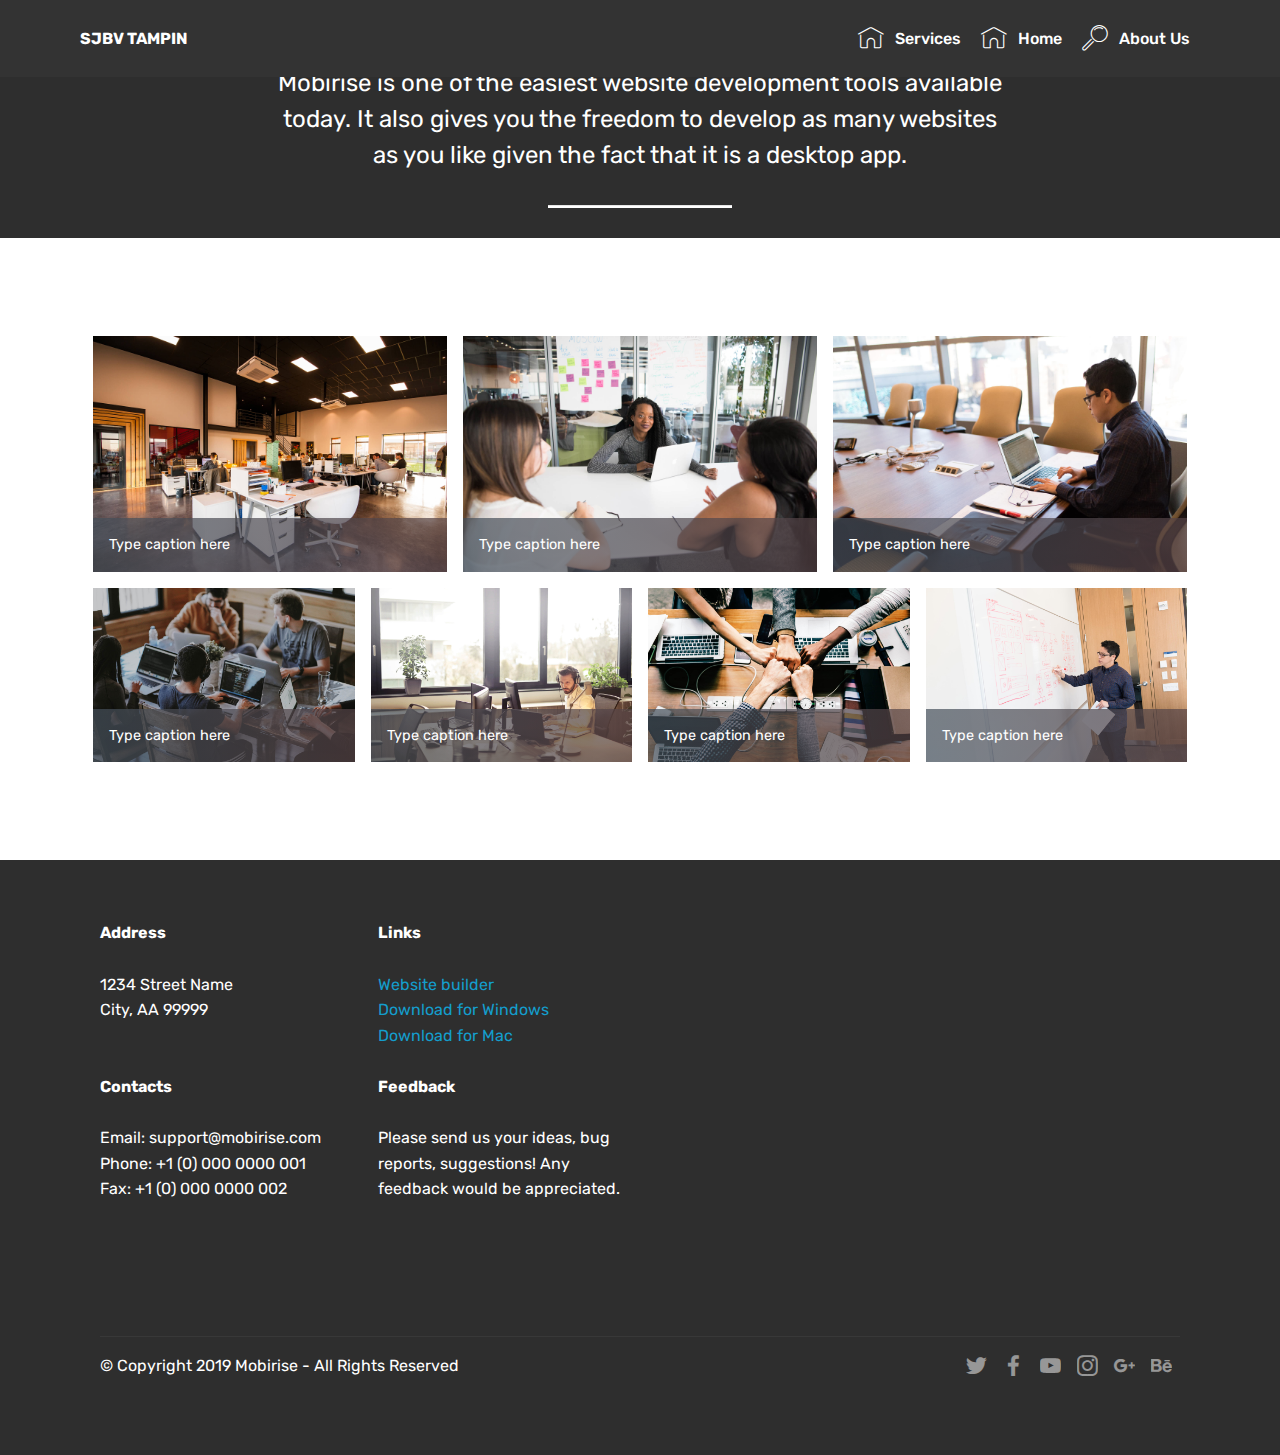
==== page1.html @ 9d362608 "create github pages" ====
<!DOCTYPE html>
<html  >
<head>
  <!-- Site made with Mobirise Website Builder v4.10.8, https://mobirise.com -->
  <meta charset="UTF-8">
  <meta http-equiv="X-UA-Compatible" content="IE=edge">
  <meta name="generator" content="Mobirise v4.10.8, mobirise.com">
  <meta name="viewport" content="width=device-width, initial-scale=1, minimum-scale=1">
  <link rel="shortcut icon" href="assets/images/download-128x128-1.png" type="image/x-icon">
  <meta name="description" content="Web Page Creator Description">
  
  <title>Page 1</title>
  <link rel="stylesheet" href="assets/web/assets/mobirise-icons/mobirise-icons.css">
  <link rel="stylesheet" href="assets/tether/tether.min.css">
  <link rel="stylesheet" href="assets/bootstrap/css/bootstrap.min.css">
  <link rel="stylesheet" href="assets/bootstrap/css/bootstrap-grid.min.css">
  <link rel="stylesheet" href="assets/bootstrap/css/bootstrap-reboot.min.css">
  <link rel="stylesheet" href="assets/dropdown/css/style.css">
  <link rel="stylesheet" href="assets/socicon/css/styles.css">
  <link rel="stylesheet" href="assets/theme/css/style.css">
  <link rel="stylesheet" href="assets/gallery/style.css">
  <link rel="stylesheet" href="assets/mobirise/css/mbr-additional.css" type="text/css">
  
  
  
</head>
<body>
  <section class="menu cid-rsYBZojBMp" once="menu" id="menu1-4">

    

    <nav class="navbar navbar-expand beta-menu navbar-dropdown align-items-center navbar-fixed-top navbar-toggleable-sm">
        <button class="navbar-toggler navbar-toggler-right" type="button" data-toggle="collapse" data-target="#navbarSupportedContent" aria-controls="navbarSupportedContent" aria-expanded="false" aria-label="Toggle navigation">
            <div class="hamburger">
                <span></span>
                <span></span>
                <span></span>
                <span></span>
            </div>
        </button>
        <div class="menu-logo">
            <div class="navbar-brand">
                
                <span class="navbar-caption-wrap"><a class="navbar-caption text-white display-4" href="https://mobirise.co">SJBV TAMPIN</a></span>
            </div>
        </div>
        <div class="collapse navbar-collapse" id="navbarSupportedContent">
            <ul class="navbar-nav nav-dropdown nav-right" data-app-modern-menu="true"><li class="nav-item">
                    <a class="nav-link link text-white display-4" href="https://mobirise.co">
                        <span class="mbri-home mbr-iconfont mbr-iconfont-btn"></span>
                        Services
                    </a>
                </li><li class="nav-item"><a class="nav-link link text-white display-4" href="index.html">
                        <span class="mbri-home mbr-iconfont mbr-iconfont-btn"><br></span>Home</a></li><li class="nav-item">
                    <a class="nav-link link text-white display-4" href="https://mobirise.co">
                        <span class="mbri-search mbr-iconfont mbr-iconfont-btn"></span>
                        About Us
                    </a>
                </li></ul>
            
        </div>
    </nav>
</section>

<section class="engine"><a href="https://mobirise.info/u">bootstrap responsive templates</a></section><section class="mbr-section article content10 cid-rsYCvSXVvo" id="content10-5">
    
     

    <div class="container">
        <div class="inner-container" style="width: 66%;">
            <hr class="line" style="width: 25%;">
            <div class="section-text align-center mbr-white mbr-fonts-style display-5">
                    Mobirise is one of the easiest website development tools available today. It also gives you the freedom to develop as many websites as you like given the fact that it is a desktop app.
                </div>
            <hr class="line" style="width: 25%;">
        </div>
    </div>
</section>

<section class="mbr-gallery mbr-slider-carousel cid-rsYCDFJTmZ" id="gallery4-6">

    

    <div class="container">
        <div><!-- Gallery --><div class="gallery-row"><div class="mbr-gallery-layout-default"><div><div class="row-first row justify-content-center m-0"><div class="mbr-gallery-item col-lg-4 col-md-4 col-sm-12 p-2" data-video-url="false"><div href="#lb-gallery4-6" data-slide-to="0" data-toggle="modal"><img src="assets/images/background1.jpg" alt="" title=""><span class="icon-focus"></span><span class="mbr-gallery-title mbr-fonts-style display-7">Type caption here</span></div></div><div class="mbr-gallery-item col-lg-4 col-md-4 col-sm-12 p-2" data-video-url="false"><div href="#lb-gallery4-6" data-slide-to="1" data-toggle="modal"><img src="assets/images/background2.jpg" alt="" title=""><span class="icon-focus"></span><span class="mbr-gallery-title mbr-fonts-style display-7">Type caption here</span></div></div><div class="mbr-gallery-item col-lg-4 col-md-4 col-sm-12 p-2" data-video-url="false"><div href="#lb-gallery4-6" data-slide-to="2" data-toggle="modal"><img src="assets/images/background3.jpg" alt="" title=""><span class="icon-focus"></span><span class="mbr-gallery-title mbr-fonts-style display-7">Type caption here</span></div></div></div><div class="row-second row justify-content-center m-0"><div class="mbr-gallery-item col-lg-3 col-md-6 col-sm-12 p-2" data-video-url="false"><div href="#lb-gallery4-6" data-slide-to="3" data-toggle="modal"><img src="assets/images/background4.jpg" alt="" title=""><span class="icon-focus"></span><span class="mbr-gallery-title mbr-fonts-style display-7">Type caption here</span></div></div><div class="mbr-gallery-item col-lg-3 col-md-6 col-sm-12 p-2" data-video-url="false"><div href="#lb-gallery4-6" data-slide-to="4" data-toggle="modal"><img src="assets/images/background5.jpg" alt="" title=""><span class="icon-focus"></span><span class="mbr-gallery-title mbr-fonts-style display-7">Type caption here</span></div></div><div class="mbr-gallery-item col-lg-3 col-md-6 col-sm-12 p-2" data-video-url="false"><div href="#lb-gallery4-6" data-slide-to="5" data-toggle="modal"><img src="assets/images/background6.jpg" alt="" title=""><span class="icon-focus"></span><span class="mbr-gallery-title mbr-fonts-style display-7">Type caption here</span></div></div><div class="mbr-gallery-item col-lg-3 col-md-6 col-sm-12 p-2" data-video-url="false"><div href="#lb-gallery4-6" data-slide-to="6" data-toggle="modal"><img src="assets/images/background7.jpg" alt="" title=""><span class="icon-focus"></span><span class="mbr-gallery-title mbr-fonts-style display-7">Type caption here</span></div></div></div></div><div class="clearfix"></div></div></div><!-- Lightbox --><div data-app-prevent-settings="" class="mbr-slider modal fade carousel slide" tabindex="-1" data-keyboard="true" data-interval="false" id="lb-gallery4-6"><div class="modal-dialog"><div class="modal-content"><div class="modal-body"><div class="carousel-inner"><div class="carousel-item active"><img src="assets/images/background1.jpg" alt="" title=""></div><div class="carousel-item"><img src="assets/images/background2.jpg" alt="" title=""></div><div class="carousel-item"><img src="assets/images/background3.jpg" alt="" title=""></div><div class="carousel-item"><img src="assets/images/background4.jpg" alt="" title=""></div><div class="carousel-item"><img src="assets/images/background5.jpg" alt="" title=""></div><div class="carousel-item"><img src="assets/images/background6.jpg" alt="" title=""></div><div class="carousel-item"><img src="assets/images/background7.jpg" alt="" title=""></div><div class="carousel-item"><img src="assets/images/background8.jpg" alt="" title=""></div></div><a class="carousel-control carousel-control-prev" role="button" data-slide="prev" href="#lb-gallery4-6"><span class="mbri-left mbr-iconfont" aria-hidden="true"></span><span class="sr-only">Previous</span></a><a class="carousel-control carousel-control-next" role="button" data-slide="next" href="#lb-gallery4-6"><span class="mbri-right mbr-iconfont" aria-hidden="true"></span><span class="sr-only">Next</span></a><a class="close" href="#" role="button" data-dismiss="modal"><span class="sr-only">Close</span></a></div></div></div></div></div>
    </div>

</section>

<section class="cid-rsYCJLYX3D" id="footer2-7">

    

    

    <div class="container">
        <div class="media-container-row content mbr-white">
            <div class="col-12 col-md-3 mbr-fonts-style display-7">
                <p class="mbr-text">
                    <strong>Address</strong>
                    <br>
                    <br>1234 Street Name
                    <br>City, AA 99999
                    <br>
                    <br>
                    <br><strong>Contacts</strong>
                    <br>
                    <br>Email: support@mobirise.com
                    <br>Phone: +1 (0) 000 0000 001
                    <br>Fax: +1 (0) 000 0000 002
                </p>
            </div>
            <div class="col-12 col-md-3 mbr-fonts-style display-7">
                <p class="mbr-text">
                    <strong>Links</strong>
                    <br>
                    <br><a class="text-primary" href="https://mobirise.co/">Website builder</a>
                    <br><a class="text-primary" href="https://mobirise.co/">Download for Windows</a>
                    <br><a class="text-primary" href="https://mobirise.co/">Download for Mac</a>
                    <br>
                    <br><strong>Feedback</strong>
                    <br>
                    <br>Please send us your ideas, bug reports, suggestions! Any feedback would be appreciated.
                </p>
            </div>
            <div class="col-12 col-md-6">
                <div class="google-map"><iframe frameborder="0" style="border:0" src="https://www.google.com/maps/embed/v1/place?key=AIzaSyAEIpgj38KyLFELm2bK9Y7krBkz1K-cMq8&amp;q=place_id:ChIJv-2jFGYDzjER6VJ4orP7Ztg" allowfullscreen=""></iframe></div>
            </div>
        </div>
        <div class="footer-lower">
            <div class="media-container-row">
                <div class="col-sm-12">
                    <hr>
                </div>
            </div>
            <div class="media-container-row mbr-white">
                <div class="col-sm-6 copyright">
                    <p class="mbr-text mbr-fonts-style display-7">
                        © Copyright 2019 Mobirise - All Rights Reserved
                    </p>
                </div>
                <div class="col-md-6">
                    <div class="social-list align-right">
                        <div class="soc-item">
                            <a href="https://twitter.com/mobirise" target="_blank">
                                <span class="socicon-twitter socicon mbr-iconfont mbr-iconfont-social"></span>
                            </a>
                        </div>
                        <div class="soc-item">
                            <a href="https://www.facebook.com/pages/Mobirise/1616226671953247" target="_blank">
                                <span class="socicon-facebook socicon mbr-iconfont mbr-iconfont-social"></span>
                            </a>
                        </div>
                        <div class="soc-item">
                            <a href="https://www.youtube.com/c/mobirise" target="_blank">
                                <span class="socicon-youtube socicon mbr-iconfont mbr-iconfont-social"></span>
                            </a>
                        </div>
                        <div class="soc-item">
                            <a href="https://instagram.com/mobirise" target="_blank">
                                <span class="socicon-instagram socicon mbr-iconfont mbr-iconfont-social"></span>
                            </a>
                        </div>
                        <div class="soc-item">
                            <a href="https://plus.google.com/u/0/+Mobirise" target="_blank">
                                <span class="socicon-googleplus socicon mbr-iconfont mbr-iconfont-social"></span>
                            </a>
                        </div>
                        <div class="soc-item">
                            <a href="https://www.behance.net/Mobirise" target="_blank">
                                <span class="socicon-behance socicon mbr-iconfont mbr-iconfont-social"></span>
                            </a>
                        </div>
                    </div>
                </div>
            </div>
        </div>
    </div>
</section>


  <script src="assets/web/assets/jquery/jquery.min.js"></script>
  <script src="assets/popper/popper.min.js"></script>
  <script src="assets/tether/tether.min.js"></script>
  <script src="assets/bootstrap/js/bootstrap.min.js"></script>
  <script src="assets/smoothscroll/smooth-scroll.js"></script>
  <script src="assets/dropdown/js/nav-dropdown.js"></script>
  <script src="assets/dropdown/js/navbar-dropdown.js"></script>
  <script src="assets/masonry/masonry.pkgd.min.js"></script>
  <script src="assets/imagesloaded/imagesloaded.pkgd.min.js"></script>
  <script src="assets/bootstrapcarouselswipe/bootstrap-carousel-swipe.js"></script>
  <script src="assets/vimeoplayer/jquery.mb.vimeo_player.js"></script>
  <script src="assets/touchswipe/jquery.touch-swipe.min.js"></script>
  <script src="assets/theme/js/script.js"></script>
  <script src="assets/gallery/player.min.js"></script>
  <script src="assets/gallery/script.js"></script>
  <script src="assets/slidervideo/script.js"></script>
  
  
</body>
</html>
---- assets/web/assets/mobirise-icons/mobirise-icons.css ----
@font-face {
  font-family: 'MobiriseIcons';
  src:  url('mobirise-icons.eot?spat4u');
  src:  url('mobirise-icons.eot?spat4u#iefix') format('embedded-opentype'),
    url('mobirise-icons.ttf?spat4u') format('truetype'),
    url('mobirise-icons.woff?spat4u') format('woff'),
    url('mobirise-icons.svg?spat4u#MobiriseIcons') format('svg');
  font-weight: normal;
  font-style: normal;
}

[class^="mbri-"], [class*=" mbri-"] {
  /* use !important to prevent issues with browser extensions that change fonts */
  font-family: MobiriseIcons !important;
  speak: none;
  font-style: normal;
  font-weight: normal;
  font-variant: normal;
  text-transform: none;
  line-height: 1;

  /* Better Font Rendering =========== */
  -webkit-font-smoothing: antialiased;
  -moz-osx-font-smoothing: grayscale;
}

.mbri-add-submenu:before {
  content: "\e900";
}
.mbri-alert:before {
  content: "\e901";
}
.mbri-align-center:before {
  content: "\e902";
}
.mbri-align-justify:before {
  content: "\e903";
}
.mbri-align-left:before {
  content: "\e904";
}
.mbri-align-right:before {
  content: "\e905";
}
.mbri-android:before {
  content: "\e906";
}
.mbri-apple:before {
  content: "\e907";
}
.mbri-arrow-down:before {
  content: "\e908";
}
.mbri-arrow-next:before {
  content: "\e909";
}
.mbri-arrow-prev:before {
  content: "\e90a";
}
.mbri-arrow-up:before {
  content: "\e90b";
}
.mbri-bold:before {
  content: "\e90c";
}
.mbri-bookmark:before {
  content: "\e90d";
}
.mbri-bootstrap:before {
  content: "\e90e";
}
.mbri-briefcase:before {
  content: "\e90f";
}
.mbri-browse:before {
  content: "\e910";
}
.mbri-bulleted-list:before {
  content: "\e911";
}
.mbri-calendar:before {
  content: "\e912";
}
.mbri-camera:before {
  content: "\e913";
}
.mbri-cart-add:before {
  content: "\e914";
}
.mbri-cart-full:before {
  content: "\e915";
}
.mbri-cash:before {
  content: "\e916";
}
.mbri-change-style:before {
  content: "\e917";
}
.mbri-chat:before {
  content: "\e918";
}
.mbri-clock:before {
  content: "\e919";
}
.mbri-close:before {
  content: "\e91a";
}
.mbri-cloud:before {
  content: "\e91b";
}
.mbri-code:before {
  content: "\e91c";
}
.mbri-contact-form:before {
  content: "\e91d";
}
.mbri-credit-card:before {
  content: "\e91e";
}
.mbri-cursor-click:before {
  content: "\e91f";
}
.mbri-cust-feedback:before {
  content: "\e920";
}
.mbri-database:before {
  content: "\e921";
}
.mbri-delivery:before {
  content: "\e922";
}
.mbri-desktop:before {
  content: "\e923";
}
.mbri-devices:before {
  content: "\e924";
}
.mbri-down:before {
  content: "\e925";
}
.mbri-download:before {
  content: "\e989";
}
.mbri-drag-n-drop:before {
  content: "\e927";
}
.mbri-drag-n-drop2:before {
  content: "\e928";
}
.mbri-edit:before {
  content: "\e929";
}
.mbri-edit2:before {
  content: "\e92a";
}
.mbri-error:before {
  content: "\e92b";
}
.mbri-extension:before {
  content: "\e92c";
}
.mbri-features:before {
  content: "\e92d";
}
.mbri-file:before {
  content: "\e92e";
}
.mbri-flag:before {
  content: "\e92f";
}
.mbri-folder:before {
  content: "\e930";
}
.mbri-gift:before {
  content: "\e931";
}
.mbri-github:before {
  content: "\e932";
}
.mbri-globe:before {
  content: "\e933";
}
.mbri-globe-2:before {
  content: "\e934";
}
.mbri-growing-chart:before {
  content: "\e935";
}
.mbri-hearth:before {
  content: "\e936";
}
.mbri-help:before {
  content: "\e937";
}
.mbri-home:before {
  content: "\e938";
}
.mbri-hot-cup:before {
  content: "\e939";
}
.mbri-idea:before {
  content: "\e93a";
}
.mbri-image-gallery:before {
  content: "\e93b";
}
.mbri-image-slider:before {
  content: "\e93c";
}
.mbri-info:before {
  content: "\e93d";
}
.mbri-italic:before {
  content: "\e93e";
}
.mbri-key:before {
  content: "\e93f";
}
.mbri-laptop:before {
  content: "\e940";
}
.mbri-layers:before {
  content: "\e941";
}
.mbri-left-right:before {
  content: "\e942";
}
.mbri-left:before {
  content: "\e943";
}
.mbri-letter:before {
  content: "\e944";
}
.mbri-like:before {
  content: "\e945";
}
.mbri-link:before {
  content: "\e946";
}
.mbri-lock:before {
  content: "\e947";
}
.mbri-login:before {
  content: "\e948";
}
.mbri-logout:before {
  content: "\e949";
}
.mbri-magic-stick:before {
  content: "\e94a";
}
.mbri-map-pin:before {
  content: "\e94b";
}
.mbri-menu:before {
  content: "\e94c";
}
.mbri-mobile:before {
  content: "\e94d";
}
.mbri-mobile2:before {
  content: "\e94e";
}
.mbri-mobirise:before {
  content: "\e94f";
}
.mbri-more-horizontal:before {
  content: "\e950";
}
.mbri-more-vertical:before {
  content: "\e951";
}
.mbri-music:before {
  content: "\e952";
}
.mbri-new-file:before {
  content: "\e953";
}
.mbri-numbered-list:before {
  content: "\e954";
}
.mbri-opened-folder:before {
  content: "\e955";
}
.mbri-pages:before {
  content: "\e956";
}
.mbri-paper-plane:before {
  content: "\e957";
}
.mbri-paperclip:before {
  content: "\e958";
}
.mbri-photo:before {
  content: "\e959";
}
.mbri-photos:before {
  content: "\e95a";
}
.mbri-pin:before {
  content: "\e95b";
}
.mbri-play:before {
  content: "\e95c";
}
.mbri-plus:before {
  content: "\e95d";
}
.mbri-preview:before {
  content: "\e95e";
}
.mbri-print:before {
  content: "\e95f";
}
.mbri-protect:before {
  content: "\e960";
}
.mbri-question:before {
  content: "\e961";
}
.mbri-quote-left:before {
  content: "\e962";
}
.mbri-quote-right:before {
  content: "\e963";
}
.mbri-refresh:before {
  content: "\e964";
}
.mbri-responsive:before {
  content: "\e965";
}
.mbri-right:before {
  content: "\e966";
}
.mbri-rocket:before {
  content: "\e967";
}
.mbri-sad-face:before {
  content: "\e968";
}
.mbri-sale:before {
  content: "\e969";
}
.mbri-save:before {
  content: "\e96a";
}
.mbri-search:before {
  content: "\e96b";
}
.mbri-setting:before {
  content: "\e96c";
}
.mbri-setting2:before {
  content: "\e96d";
}
.mbri-setting3:before {
  content: "\e96e";
}
.mbri-share:before {
  content: "\e96f";
}
.mbri-shopping-bag:before {
  content: "\e970";
}
.mbri-shopping-basket:before {
  content: "\e971";
}
.mbri-shopping-cart:before {
  content: "\e972";
}
.mbri-sites:before {
  content: "\e973";
}
.mbri-smile-face:before {
  content: "\e974";
}
.mbri-speed:before {
  content: "\e975";
}
.mbri-star:before {
  content: "\e976";
}
.mbri-success:before {
  content: "\e977";
}
.mbri-sun:before {
  content: "\e978";
}
.mbri-sun2:before {
  content: "\e979";
}
.mbri-tablet:before {
  content: "\e97a";
}
.mbri-tablet-vertical:before {
  content: "\e97b";
}
.mbri-target:before {
  content: "\e97c";
}
.mbri-timer:before {
  content: "\e97d";
}
.mbri-to-ftp:before {
  content: "\e97e";
}
.mbri-to-local-drive:before {
  content: "\e97f";
}
.mbri-touch-swipe:before {
  content: "\e980";
}
.mbri-touch:before {
  content: "\e981";
}
.mbri-trash:before {
  content: "\e982";
}
.mbri-underline:before {
  content: "\e983";
}
.mbri-unlink:before {
  content: "\e984";
}
.mbri-unlock:before {
  content: "\e985";
}
.mbri-up-down:before {
  content: "\e986";
}
.mbri-up:before {
  content: "\e987";
}
.mbri-update:before {
  content: "\e988";
}
.mbri-upload:before {
 content: "\e926"; 
}
.mbri-user:before {
  content: "\e98a";
}
.mbri-user2:before {
  content: "\e98b";
}
.mbri-users:before {
  content: "\e98c";
}
.mbri-video:before {
  content: "\e98d";
}
.mbri-video-play:before {
  content: "\e98e";
}
.mbri-watch:before {
  content: "\e98f";
}
.mbri-website-theme:before {
  content: "\e990";
}
.mbri-wifi:before {
  content: "\e991";
}
.mbri-windows:before {
  content: "\e992";
}
.mbri-zoom-out:before {
  content: "\e993";
}
.mbri-redo:before {
  content: "\e994";
}
.mbri-undo:before {
  content: "\e995";
}
---- assets/dropdown/css/style.css ----
.navbar-dropdown {
  left: 0;
  padding: 0;
  position: absolute;
  right: 0;
  top: 0;
  transition: all 0.45s ease;
  z-index: 1030;
  background: #282828; }
  .navbar-dropdown .navbar-logo {
    margin-right: 0.8rem;
    transition: margin 0.3s ease-in-out;
    vertical-align: middle; }
    .navbar-dropdown .navbar-logo img {
      height: 3.125rem;
      transition: all 0.3s ease-in-out; }
    .navbar-dropdown .navbar-logo.mbr-iconfont {
      font-size: 3.125rem;
      line-height: 3.125rem; }
  .navbar-dropdown .navbar-caption {
    font-weight: 700;
    white-space: normal;
    vertical-align: -4px;
    line-height: 3.125rem !important; }
    .navbar-dropdown .navbar-caption, .navbar-dropdown .navbar-caption:hover {
      color: inherit;
      text-decoration: none; }
  .navbar-dropdown .mbr-iconfont + .navbar-caption {
    vertical-align: -1px; }
  .navbar-dropdown.navbar-fixed-top {
    position: fixed; }
  .navbar-dropdown .navbar-brand span {
    vertical-align: -4px; }
  .navbar-dropdown.bg-color.transparent {
    background: none; }
  .navbar-dropdown.navbar-short .navbar-brand {
    padding: 0.625rem 0; }
    .navbar-dropdown.navbar-short .navbar-brand span {
      vertical-align: -1px; }
  .navbar-dropdown.navbar-short .navbar-caption {
    line-height: 2.375rem !important;
    vertical-align: -2px; }
  .navbar-dropdown.navbar-short .navbar-logo {
    margin-right: 0.5rem; }
    .navbar-dropdown.navbar-short .navbar-logo img {
      height: 2.375rem; }
    .navbar-dropdown.navbar-short .navbar-logo.mbr-iconfont {
      font-size: 2.375rem;
      line-height: 2.375rem; }
  .navbar-dropdown.navbar-short .mbr-table-cell {
    height: 3.625rem; }
  .navbar-dropdown .navbar-close {
    left: 0.6875rem;
    position: fixed;
    top: 0.75rem;
    z-index: 1000; }
  .navbar-dropdown .hamburger-icon {
    content: "";
    display: inline-block;
    vertical-align: middle;
    width: 16px;
    -webkit-box-shadow: 0 -6px 0 1px #282828,0 0 0 1px #282828,0 6px 0 1px #282828;
    -moz-box-shadow: 0 -6px 0 1px #282828,0 0 0 1px #282828,0 6px 0 1px #282828;
    box-shadow: 0 -6px 0 1px #282828,0 0 0 1px #282828,0 6px 0 1px #282828; }

.dropdown-menu .dropdown-toggle[data-toggle="dropdown-submenu"]::after {
  border-bottom: 0.35em solid transparent;
  border-left: 0.35em solid;
  border-right: 0;
  border-top: 0.35em solid transparent;
  margin-left: 0.3rem; }

.dropdown-menu .dropdown-item:focus {
  outline: 0; }

.nav-dropdown {
  font-size: 0.75rem;
  font-weight: 500;
  height: auto !important; }
  .nav-dropdown .nav-btn {
    padding-left: 1rem; }
  .nav-dropdown .link {
    margin: .667em 1.667em;
    font-weight: 500;
    padding: 0;
    transition: color .2s ease-in-out; }
    .nav-dropdown .link.dropdown-toggle {
      margin-right: 2.583em; }
      .nav-dropdown .link.dropdown-toggle::after {
        margin-left: .25rem;
        border-top: 0.35em solid;
        border-right: 0.35em solid transparent;
        border-left: 0.35em solid transparent;
        border-bottom: 0; }
      .nav-dropdown .link.dropdown-toggle[aria-expanded="true"] {
        margin: 0;
        padding: 0.667em 3.263em  0.667em 1.667em; }
  .nav-dropdown .link::after,
  .nav-dropdown .dropdown-item::after {
    color: inherit; }
  .nav-dropdown .btn {
    font-size: 0.75rem;
    font-weight: 700;
    letter-spacing: 0;
    margin-bottom: 0;
    padding-left: 1.25rem;
    padding-right: 1.25rem; }
  .nav-dropdown .dropdown-menu {
    border-radius: 0;
    border: 0;
    left: 0;
    margin: 0;
    padding-bottom: 1.25rem;
    padding-top: 1.25rem;
    position: relative; }
  .nav-dropdown .dropdown-submenu {
    margin-left: 0.125rem;
    top: 0; }
  .nav-dropdown .dropdown-item {
    font-weight: 500;
    line-height: 2;
    padding: 0.3846em 4.615em 0.3846em 1.5385em;
    position: relative;
    transition: color .2s ease-in-out, background-color .2s ease-in-out; }
    .nav-dropdown .dropdown-item::after {
      margin-top: -0.3077em;
      position: absolute;
      right: 1.1538em;
      top: 50%; }
    .nav-dropdown .dropdown-item:focus, .nav-dropdown .dropdown-item:hover {
      background: none; }

@media (max-width: 767px) {
  .nav-dropdown.navbar-toggleable-sm {
    bottom: 0;
    display: none;
    left: 0;
    overflow-x: hidden;
    position: fixed;
    top: 0;
    transform: translateX(-100%);
    -ms-transform: translateX(-100%);
    -webkit-transform: translateX(-100%);
    width: 18.75rem;
    z-index: 999; } }
.nav-dropdown.navbar-toggleable-xl {
  bottom: 0;
  display: none;
  left: 0;
  overflow-x: hidden;
  position: fixed;
  top: 0;
  transform: translateX(-100%);
  -ms-transform: translateX(-100%);
  -webkit-transform: translateX(-100%);
  width: 18.75rem;
  z-index: 999; }

.nav-dropdown-sm {
  display: block !important;
  overflow-x: hidden;
  overflow: auto;
  padding-top: 3.875rem; }
  .nav-dropdown-sm::after {
    content: "";
    display: block;
    height: 3rem;
    width: 100%; }
  .nav-dropdown-sm.collapse.in ~ .navbar-close {
    display: block !important; }
  .nav-dropdown-sm.collapsing, .nav-dropdown-sm.collapse.in {
    transform: translateX(0);
    -ms-transform: translateX(0);
    -webkit-transform: translateX(0);
    transition: all 0.25s ease-out;
    -webkit-transition: all 0.25s ease-out;
    background: #282828; }
  .nav-dropdown-sm.collapsing[aria-expanded="false"] {
    transform: translateX(-100%);
    -ms-transform: translateX(-100%);
    -webkit-transform: translateX(-100%); }
  .nav-dropdown-sm .nav-item {
    display: block;
    margin-left: 0 !important;
    padding-left: 0; }
  .nav-dropdown-sm .link,
  .nav-dropdown-sm .dropdown-item {
    border-top: 1px dotted rgba(255, 255, 255, 0.1);
    font-size: 0.8125rem;
    line-height: 1.6;
    margin: 0 !important;
    padding: 0.875rem 2.4rem 0.875rem 1.5625rem !important;
    position: relative;
    white-space: normal; }
    .nav-dropdown-sm .link:focus, .nav-dropdown-sm .link:hover,
    .nav-dropdown-sm .dropdown-item:focus,
    .nav-dropdown-sm .dropdown-item:hover {
      background: rgba(0, 0, 0, 0.2) !important;
      color: #c0a375; }
  .nav-dropdown-sm .nav-btn {
    position: relative;
    padding: 1.5625rem 1.5625rem 0 1.5625rem; }
    .nav-dropdown-sm .nav-btn::before {
      border-top: 1px dotted rgba(255, 255, 255, 0.1);
      content: "";
      left: 0;
      position: absolute;
      top: 0;
      width: 100%; }
    .nav-dropdown-sm .nav-btn + .nav-btn {
      padding-top: 0.625rem; }
      .nav-dropdown-sm .nav-btn + .nav-btn::before {
        display: none; }
  .nav-dropdown-sm .btn {
    padding: 0.625rem 0; }
  .nav-dropdown-sm .dropdown-toggle[data-toggle="dropdown-submenu"]::after {
    margin-left: .25rem;
    border-top: 0.35em solid;
    border-right: 0.35em solid transparent;
    border-left: 0.35em solid transparent;
    border-bottom: 0; }
  .nav-dropdown-sm .dropdown-toggle[data-toggle="dropdown-submenu"][aria-expanded="true"]::after {
    border-top: 0;
    border-right: 0.35em solid transparent;
    border-left: 0.35em solid transparent;
    border-bottom: 0.35em solid; }
  .nav-dropdown-sm .dropdown-menu {
    margin: 0;
    padding: 0;
    position: relative;
    top: 0;
    left: 0;
    width: 100%;
    border: 0;
    float: none;
    border-radius: 0;
    background: none; }
  .nav-dropdown-sm .dropdown-submenu {
    left: 100%;
    margin-left: 0.125rem;
    margin-top: -1.25rem;
    top: 0; }

.navbar-toggleable-sm .nav-dropdown .dropdown-menu {
  position: absolute; }

.navbar-toggleable-sm .nav-dropdown .dropdown-submenu {
  left: 100%;
  margin-left: 0.125rem;
  margin-top: -1.25rem;
  top: 0; }

.navbar-toggleable-sm.opened .nav-dropdown .dropdown-menu {
  position: relative; }

.navbar-toggleable-sm.opened .nav-dropdown .dropdown-submenu {
  left: 0;
  margin-left: 00rem;
  margin-top: 0rem;
  top: 0; }

.is-builder .nav-dropdown.collapsing {
  transition: none !important; }

/*# sourceMappingURL=style.css.map */
---- assets/socicon/css/styles.css ----
@charset "UTF-8";

@font-face {
  font-family: "socicon";
  src:url("../fonts/socicon.eot");
  src:url("../fonts/socicon.eot?#iefix") format("embedded-opentype"),
    url("../fonts/socicon.woff") format("woff"),
    url("../fonts/socicon.ttf") format("truetype"),
    url("../fonts/socicon.svg#socicon") format("svg");
  font-weight: normal;
  font-style: normal;

}

[data-icon]:before {
  font-family: "socicon" !important;
  content: attr(data-icon);
  font-style: normal !important;
  font-weight: normal !important;
  font-variant: normal !important;
  text-transform: none !important;
  speak: none;
  line-height: 1;
  -webkit-font-smoothing: antialiased;
  -moz-osx-font-smoothing: grayscale;
}

[class^="socicon-"]:before,
[class*=" socicon-"]:before {
  font-family: "socicon" !important;
  font-style: normal !important;
  font-weight: normal !important;
  font-variant: normal !important;
  text-transform: none !important;
  speak: none;
  line-height: 1;
  -webkit-font-smoothing: antialiased;
  -moz-osx-font-smoothing: grayscale;
}

.socicon-modelmayhem:before {
  content: "\e000";
}
.socicon-mixcloud:before {
  content: "\e001";
}
.socicon-drupal:before {
  content: "\e002";
}
.socicon-swarm:before {
  content: "\e003";
}
.socicon-istock:before {
  content: "\e004";
}
.socicon-yammer:before {
  content: "\e005";
}
.socicon-ello:before {
  content: "\e006";
}
.socicon-stackoverflow:before {
  content: "\e007";
}
.socicon-persona:before {
  content: "\e008";
}
.socicon-triplej:before {
  content: "\e009";
}
.socicon-houzz:before {
  content: "\e00a";
}
.socicon-rss:before {
  content: "\e00b";
}
.socicon-paypal:before {
  content: "\e00c";
}
.socicon-odnoklassniki:before {
  content: "\e00d";
}
.socicon-airbnb:before {
  content: "\e00e";
}
.socicon-periscope:before {
  content: "\e00f";
}
.socicon-outlook:before {
  content: "\e010";
}
.socicon-coderwall:before {
  content: "\e011";
}
.socicon-tripadvisor:before {
  content: "\e012";
}
.socicon-appnet:before {
  content: "\e013";
}
.socicon-goodreads:before {
  content: "\e014";
}
.socicon-tripit:before {
  content: "\e015";
}
.socicon-lanyrd:before {
  content: "\e016";
}
.socicon-slideshare:before {
  content: "\e017";
}
.socicon-buffer:before {
  content: "\e018";
}
.socicon-disqus:before {
  content: "\e019";
}
.socicon-vkontakte:before {
  content: "\e01a";
}
.socicon-whatsapp:before {
  content: "\e01b";
}
.socicon-patreon:before {
  content: "\e01c";
}
.socicon-storehouse:before {
  content: "\e01d";
}
.socicon-pocket:before {
  content: "\e01e";
}
.socicon-mail:before {
  content: "\e01f";
}
.socicon-blogger:before {
  content: "\e020";
}
.socicon-technorati:before {
  content: "\e021";
}
.socicon-reddit:before {
  content: "\e022";
}
.socicon-dribbble:before {
  content: "\e023";
}
.socicon-stumbleupon:before {
  content: "\e024";
}
.socicon-digg:before {
  content: "\e025";
}
.socicon-envato:before {
  content: "\e026";
}
.socicon-behance:before {
  content: "\e027";
}
.socicon-delicious:before {
  content: "\e028";
}
.socicon-deviantart:before {
  content: "\e029";
}
.socicon-forrst:before {
  content: "\e02a";
}
.socicon-play:before {
  content: "\e02b";
}
.socicon-zerply:before {
  content: "\e02c";
}
.socicon-wikipedia:before {
  content: "\e02d";
}
.socicon-apple:before {
  content: "\e02e";
}
.socicon-flattr:before {
  content: "\e02f";
}
.socicon-github:before {
  content: "\e030";
}
.socicon-renren:before {
  content: "\e031";
}
.socicon-friendfeed:before {
  content: "\e032";
}
.socicon-newsvine:before {
  content: "\e033";
}
.socicon-identica:before {
  content: "\e034";
}
.socicon-bebo:before {
  content: "\e035";
}
.socicon-zynga:before {
  content: "\e036";
}
.socicon-steam:before {
  content: "\e037";
}
.socicon-xbox:before {
  content: "\e038";
}
.socicon-windows:before {
  content: "\e039";
}
.socicon-qq:before {
  content: "\e03a";
}
.socicon-douban:before {
  content: "\e03b";
}
.socicon-meetup:before {
  content: "\e03c";
}
.socicon-playstation:before {
  content: "\e03d";
}
.socicon-android:before {
  content: "\e03e";
}
.socicon-snapchat:before {
  content: "\e03f";
}
.socicon-twitter:before {
  content: "\e040";
}
.socicon-facebook:before {
  content: "\e041";
}
.socicon-googleplus:before {
  content: "\e042";
}
.socicon-pinterest:before {
  content: "\e043";
}
.socicon-foursquare:before {
  content: "\e044";
}
.socicon-yahoo:before {
  content: "\e045";
}
.socicon-skype:before {
  content: "\e046";
}
.socicon-yelp:before {
  content: "\e047";
}
.socicon-feedburner:before {
  content: "\e048";
}
.socicon-linkedin:before {
  content: "\e049";
}
.socicon-viadeo:before {
  content: "\e04a";
}
.socicon-xing:before {
  content: "\e04b";
}
.socicon-myspace:before {
  content: "\e04c";
}
.socicon-soundcloud:before {
  content: "\e04d";
}
.socicon-spotify:before {
  content: "\e04e";
}
.socicon-grooveshark:before {
  content: "\e04f";
}
.socicon-lastfm:before {
  content: "\e050";
}
.socicon-youtube:before {
  content: "\e051";
}
.socicon-vimeo:before {
  content: "\e052";
}
.socicon-dailymotion:before {
  content: "\e053";
}
.socicon-vine:before {
  content: "\e054";
}
.socicon-flickr:before {
  content: "\e055";
}
.socicon-500px:before {
  content: "\e056";
}
.socicon-wordpress:before {
  content: "\e058";
}
.socicon-tumblr:before {
  content: "\e059";
}
.socicon-twitch:before {
  content: "\e05a";
}
.socicon-8tracks:before {
  content: "\e05b";
}
.socicon-amazon:before {
  content: "\e05c";
}
.socicon-icq:before {
  content: "\e05d";
}
.socicon-smugmug:before {
  content: "\e05e";
}
.socicon-ravelry:before {
  content: "\e05f";
}
.socicon-weibo:before {
  content: "\e060";
}
.socicon-baidu:before {
  content: "\e061";
}
.socicon-angellist:before {
  content: "\e062";
}
.socicon-ebay:before {
  content: "\e063";
}
.socicon-imdb:before {
  content: "\e064";
}
.socicon-stayfriends:before {
  content: "\e065";
}
.socicon-residentadvisor:before {
  content: "\e066";
}
.socicon-google:before {
  content: "\e067";
}
.socicon-yandex:before {
  content: "\e068";
}
.socicon-sharethis:before {
  content: "\e069";
}
.socicon-bandcamp:before {
  content: "\e06a";
}
.socicon-itunes:before {
  content: "\e06b";
}
.socicon-deezer:before {
  content: "\e06c";
}
.socicon-telegram:before {
  content: "\e06e";
}
.socicon-openid:before {
  content: "\e06f";
}
.socicon-amplement:before {
  content: "\e070";
}
.socicon-viber:before {
  content: "\e071";
}
.socicon-zomato:before {
  content: "\e072";
}
.socicon-draugiem:before {
  content: "\e074";
}
.socicon-endomodo:before {
  content: "\e075";
}
.socicon-filmweb:before {
  content: "\e076";
}
.socicon-stackexchange:before {
  content: "\e077";
}
.socicon-wykop:before {
  content: "\e078";
}
.socicon-teamspeak:before {
  content: "\e079";
}
.socicon-teamviewer:before {
  content: "\e07a";
}
.socicon-ventrilo:before {
  content: "\e07b";
}
.socicon-younow:before {
  content: "\e07c";
}
.socicon-raidcall:before {
  content: "\e07d";
}
.socicon-mumble:before {
  content: "\e07e";
}
.socicon-medium:before {
  content: "\e06d";
}
.socicon-bebee:before {
  content: "\e07f";
}
.socicon-hitbox:before {
  content: "\e080";
}
.socicon-reverbnation:before {
  content: "\e081";
}
.socicon-formulr:before {
  content: "\e082";
}
.socicon-instagram:before {
  content: "\e057";
}
.socicon-battlenet:before {
  content: "\e083";
}
.socicon-chrome:before {
  content: "\e084";
}
.socicon-discord:before {
  content: "\e086";
}
.socicon-issuu:before {
  content: "\e087";
}
.socicon-macos:before {
  content: "\e088";
}
.socicon-firefox:before {
  content: "\e089";
}
.socicon-opera:before {
  content: "\e08d";
}
.socicon-keybase:before {
  content: "\e090";
}
.socicon-alliance:before {
  content: "\e091";
}
.socicon-livejournal:before {
  content: "\e092";
}
.socicon-googlephotos:before {
  content: "\e093";
}
.socicon-horde:before {
  content: "\e094";
}
.socicon-etsy:before {
  content: "\e095";
}
.socicon-zapier:before {
  content: "\e096";
}
.socicon-google-scholar:before {
  content: "\e097";
}
.socicon-researchgate:before {
  content: "\e098";
}
.socicon-wechat:before {
  content: "\e099";
}
.socicon-strava:before {
  content: "\e09a";
}
.socicon-line:before {
  content: "\e09b";
}
.socicon-lyft:before {
  content: "\e09c";
}
.socicon-uber:before {
  content: "\e09d";
}
.socicon-songkick:before {
  content: "\e09e";
}
.socicon-viewbug:before {
  content: "\e09f";
}
.socicon-googlegroups:before {
  content: "\e0a0";
}
.socicon-quora:before {
  content: "\e073";
}
.socicon-diablo:before {
  content: "\e085";
}
.socicon-blizzard:before {
  content: "\e0a1";
}
.socicon-hearthstone:before {
  content: "\e08b";
}
.socicon-heroes:before {
  content: "\e08a";
}
.socicon-overwatch:before {
  content: "\e08c";
}
.socicon-warcraft:before {
  content: "\e08e";
}
.socicon-starcraft:before {
  content: "\e08f";
}
.socicon-beam:before {
  content: "\e0a2";
}
.socicon-curse:before {
  content: "\e0a3";
}
.socicon-player:before {
  content: "\e0a4";
}
.socicon-streamjar:before {
  content: "\e0a5";
}
.socicon-nintendo:before {
  content: "\e0a6";
}
.socicon-hellocoton:before {
  content: "\e0a7";
}
---- assets/theme/css/style.css ----
/*!
 * Mobirise v4 theme (https://mobirise.com/)
 * Copyright 2017 Mobirise
 */
section {
  background-color: #eeeeee;
}

section,
.container,
.container-fluid {
  position: relative;
  word-wrap: break-word;
}

a.mbr-iconfont:hover {
  text-decoration: none;
}

.article .lead p, .article .lead ul, .article .lead ol, .article .lead pre, .article .lead blockquote {
  margin-bottom: 0;
}

a {
  font-style: normal;
  font-weight: 400;
  cursor: pointer;
}

a, a:hover {
  text-decoration: none;
}

figure {
  margin-bottom: 0;
}

body {
  color: #232323;
}

h1, h2, h3, h4, h5, h6,
.h1, .h2, .h3, .h4, .h5, .h6,
.display-1, .display-2, .display-3, .display-4 {
  line-height: 1;
  word-break: break-word;
  word-wrap: break-word;
}

b, strong {
  font-weight: bold;
}

blockquote {
  padding: 10px 0 10px 20px;
  position: relative;
  border-left: 2px solid;
  border-color: #ff3366;
}

input:-webkit-autofill, input:-webkit-autofill:hover, input:-webkit-autofill:focus, input:-webkit-autofill:active {
  transition-delay: 9999s;
  transition-property: background-color, color;
}

textarea[type="hidden"] {
  display: none;
}

body {
  position: relative;
}

section {
  background-position: 50% 50%;
  background-repeat: no-repeat;
  background-size: cover;
}

section .mbr-background-video,
section .mbr-background-video-preview {
  position: absolute;
  bottom: 0;
  left: 0;
  right: 0;
  top: 0;
}

.hidden {
  visibility: hidden;
}

.mbr-z-index20 {
  z-index: 20;
}

/*! Base colors */
.mbr-white {
  color: #ffffff;
}

.mbr-black {
  color: #000000;
}

.mbr-bg-white {
  background-color: #ffffff;
}

.mbr-bg-black {
  background-color: #000000;
}

/*! Text-aligns */
.align-left {
  text-align: left;
}

.align-center {
  text-align: center;
}

.align-right {
  text-align: right;
}

@media (max-width: 767px) {
  .align-left, .align-center, .align-right, .mbr-section-btn, .mbr-section-title {
    text-align: center;
  }
}

/*! Font-weight  */
.mbr-light {
  font-weight: 300;
}

.mbr-regular {
  font-weight: 400;
}

.mbr-semibold {
  font-weight: 500;
}

.mbr-bold {
  font-weight: 700;
}

/*! Media  */
.media-size-item {
  -webkit-flex: 1 1 auto;
  -moz-flex: 1 1 auto;
  -ms-flex: 1 1 auto;
  -o-flex: 1 1 auto;
  flex: 1 1 auto;
}

.media-content {
  -webkit-flex-basis: 100%;
  flex-basis: 100%;
}

.media-container-row {
  display: -ms-flexbox;
  display: -webkit-flex;
  display: flex;
  -webkit-flex-direction: row;
  -ms-flex-direction: row;
  flex-direction: row;
  -webkit-flex-wrap: wrap;
  -ms-flex-wrap: wrap;
  flex-wrap: wrap;
  -webkit-justify-content: center;
  -ms-flex-pack: center;
  justify-content: center;
  -webkit-align-content: center;
  -ms-flex-line-pack: center;
  align-content: center;
  -webkit-align-items: start;
  -ms-flex-align: start;
  align-items: start;
}

.media-container-row .media-size-item {
  width: 400px;
}

.media-container-column {
  display: -ms-flexbox;
  display: -webkit-flex;
  display: flex;
  -webkit-flex-direction: column;
  -ms-flex-direction: column;
  flex-direction: column;
  -webkit-flex-wrap: wrap;
  -ms-flex-wrap: wrap;
  flex-wrap: wrap;
  -webkit-justify-content: center;
  -ms-flex-pack: center;
  justify-content: center;
  -webkit-align-content: center;
  -ms-flex-line-pack: center;
  align-content: center;
  -webkit-align-items: stretch;
  -ms-flex-align: stretch;
  align-items: stretch;
}

.media-container-column > * {
  width: 100%;
}

@media (min-width: 992px) {
  .media-container-row {
    -webkit-flex-wrap: nowrap;
    -ms-flex-wrap: nowrap;
    flex-wrap: nowrap;
  }
}

figure {
  overflow: hidden;
}

figure[mbr-media-size] {
  transition: width 0.1s;
}

.mbr-figure img, .mbr-figure iframe {
  display: block;
  width: 100%;
}

.card {
  background-color: transparent;
  border: none;
}

.card-box {
  width: 100%;
}

.card-img {
  text-align: center;
  flex-shrink: 0;
  -webkit-flex-shrink: 0;
}

.media {
  max-width: 100%;
  margin: 0 auto;
}

.mbr-figure {
  -ms-flex-item-align: center;
  -ms-grid-row-align: center;
  -webkit-align-self: center;
  align-self: center;
}

.media-container > div {
  max-width: 100%;
}

.mbr-figure img, .card-img img {
  width: 100%;
}

@media (max-width: 991px) {
  .media-size-item {
    width: auto !important;
  }
  .media {
    width: auto;
  }
  .mbr-figure {
    width: 100% !important;
  }
}

/*! Buttons */
.mbr-section-btn {
  margin-left: -.25rem;
  margin-right: -.25rem;
  font-size: 0;
}

nav .mbr-section-btn {
  margin-left: 0rem;
  margin-right: 0rem;
}

/*! Btn icon margin */
.btn .mbr-iconfont, .btn.btn-sm .mbr-iconfont {
  cursor: pointer;
  margin-right: 0.5rem;
}

.btn.btn-md .mbr-iconfont, .btn.btn-md .mbr-iconfont {
  margin-right: 0.8rem;
}

.mbr-regular {
  font-weight: 400;
}

.mbr-semibold {
  font-weight: 500;
}

.mbr-bold {
  font-weight: 700;
}

[type="submit"] {
  -webkit-appearance: none;
}

/*! Full-screen */
.mbr-fullscreen .mbr-overlay {
  min-height: 100vh;
}

.mbr-fullscreen {
  display: flex;
  display: -webkit-flex;
  display: -moz-flex;
  display: -ms-flex;
  display: -o-flex;
  align-items: center;
  -webkit-align-items: center;
  min-height: 100vh;
  padding-top: 3rem;
  padding-bottom: 3rem;
}

/*! Map */
.map {
  height: 25rem;
  position: relative;
}

.map iframe {
  width: 100%;
  height: 100%;
}

/* Form */
.form-asterisk {
  font-family: initial;
  position: absolute;
  top: -2px;
  font-weight: normal;
}

/*! Scroll to top arrow */
.mbr-arrow-up {
  bottom: 25px;
  right: 90px;
  position: fixed;
  text-align: right;
  z-index: 5000;
  color: #ffffff;
  font-size: 32px;
  transform: rotate(180deg);
  -webkit-transform: rotate(180deg);
}

.mbr-arrow-up a {
  background: rgba(0, 0, 0, 0.2);
  border-radius: 3px;
  color: #fff;
  display: inline-block;
  height: 60px;
  width: 60px;
  outline-style: none !important;
  position: relative;
  text-decoration: none;
  transition: all .3s ease-in-out;
  cursor: pointer;
  text-align: center;
}

.mbr-arrow-up a:hover {
  background-color: rgba(0, 0, 0, 0.4);
}

.mbr-arrow-up a i {
  line-height: 60px;
}

.mbr-arrow-up-icon {
  display: block;
  color: #fff;
}

.mbr-arrow-up-icon::before {
  content: "\203a";
  display: inline-block;
  font-family: serif;
  font-size: 32px;
  line-height: 1;
  font-style: normal;
  position: relative;
  top: 6px;
  left: -4px;
  -webkit-transform: rotate(-90deg);
  transform: rotate(-90deg);
}

/*! Arrow Down */
.mbr-arrow {
  position: absolute;
  bottom: 45px;
  left: 50%;
  width: 60px;
  height: 60px;
  cursor: pointer;
  background-color: rgba(80, 80, 80, 0.5);
  border-radius: 50%;
  -webkit-transform: translateX(-50%);
  transform: translateX(-50%);
}

.mbr-arrow > a {
  display: inline-block;
  text-decoration: none;
  outline-style: none;
  -webkit-animation: arrowdown 1.7s ease-in-out infinite;
  animation: arrowdown 1.7s ease-in-out infinite;
}

.mbr-arrow > a > i {
  position: absolute;
  top: -2px;
  left: 15px;
  font-size: 2rem;
}

@keyframes arrowdown {
  0% {
    transform: translateY(0px);
    -webkit-transform: translateY(0px);
  }
  50% {
    transform: translateY(-5px);
    -webkit-transform: translateY(-5px);
  }
  100% {
    transform: translateY(0px);
    -webkit-transform: translateY(0px);
  }
}

@-webkit-keyframes arrowdown {
  0% {
    transform: translateY(0px);
    -webkit-transform: translateY(0px);
  }
  50% {
    transform: translateY(-5px);
    -webkit-transform: translateY(-5px);
  }
  100% {
    transform: translateY(0px);
    -webkit-transform: translateY(0px);
  }
}

@media (max-width: 500px) {
  .mbr-arrow-up {
    left: 50%;
    right: auto;
    transform: translateX(-50%) rotate(180deg);
    -webkit-transform: translateX(-50%) rotate(180deg);
  }
}

/*Gradients animation*/
@keyframes gradient-animation {
  from {
    background-position: 0% 100%;
    animation-timing-function: ease-in-out;
  }
  to {
    background-position: 100% 0%;
    animation-timing-function: ease-in-out;
  }
}

@-webkit-keyframes gradient-animation {
  from {
    background-position: 0% 100%;
    animation-timing-function: ease-in-out;
  }
  to {
    background-position: 100% 0%;
    animation-timing-function: ease-in-out;
  }
}

.bg-gradient {
  background-size: 200% 200%;
  animation: gradient-animation 5s infinite alternate;
  -webkit-animation: gradient-animation 5s infinite alternate;
}

.menu .navbar-brand {
  display: -webkit-flex;
}

.menu .navbar-brand span {
  display: flex;
  display: -webkit-flex;
}

.menu .navbar-brand .navbar-caption-wrap {
  display: -webkit-flex;
}

.menu .navbar-brand .navbar-logo img {
  display: -webkit-flex;
}

@media (min-width: 768px) and (max-width: 1023px) {
  .menu .navbar-toggleable-sm .navbar-nav {
    display: -webkit-box;
    display: -webkit-flex;
    display: -ms-flexbox;
  }
}

@media (max-width: 1023px) {
  .menu .navbar-collapse {
    max-height: 93.5vh;
  }
  .menu .navbar-collapse.show {
    overflow: auto;
  }
}

@media (min-width: 1024px) {
  .menu .navbar-nav.nav-dropdown {
    display: -webkit-flex;
  }
  .menu .navbar-toggleable-sm .navbar-collapse {
    display: -webkit-flex !important;
  }
  .menu .collapsed .navbar-collapse {
    max-height: 93.5vh;
  }
  .menu .collapsed .navbar-collapse.show {
    overflow: auto;
  }
}

@media (max-width: 767px) {
  .menu .navbar-collapse {
    max-height: 80vh;
  }
}

.navbar {
  display: -webkit-flex;
  -webkit-flex-wrap: wrap;
  -webkit-align-items: center;
  -webkit-justify-content: space-between;
}

.navbar-collapse {
  -webkit-flex-basis: 100%;
  -webkit-flex-grow: 1;
  -webkit-align-items: center;
}

.nav-dropdown .link {
  padding: .667em 1.667em !important;
  margin: 0 !important;
}

.nav {
  display: -webkit-flex;
  -webkit-flex-wrap: wrap;
}

.row {
  display: -webkit-flex;
  -webkit-flex-wrap: wrap;
}

.justify-content-center {
  -webkit-justify-content: center;
}

.form-inline {
  display: -webkit-flex;
  -webkit-flex-flow: row wrap;
  -webkit-align-items: center;
}

.card-wrapper {
  -webkit-flex: 1;
}

.carousel-control {
  z-index: 10;
  display: -webkit-flex;
  -webkit-align-items: center;
  -webkit-justify-content: center;
}

.carousel-controls {
  display: -webkit-flex;
}

.media {
  display: -webkit-flex;
}

.form-group:focus {
  outline: none;
}

.jq-selectbox__select {
  padding: 1.07em .5em;
  position: absolute;
  top: 0;
  left: 0;
  width: 100%;
}

.jq-selectbox__dropdown {
  position: absolute;
  top: 100% !important;
  left: 0 !important;
  width: 100% !important;
}

.jq-selectbox__trigger-arrow {
  transform: translateY(-50%);
}

.jq-selectbox li {
  padding: 1.07em .5em;
}

input[type="range"] {
  padding-left: 0 !important;
  padding-right: 0 !important;
}

.modal-dialog, .modal-content {
  height: 100%;
}

.modal-dialog .carousel-inner {
  height: 100%;
  height: -webkit-fill-available;
  height: fill-available;
}

.carousel-item {
  text-align: center;
}

.carousel-item img {
  margin: auto;
}
.engine {
	position: absolute;
	text-indent: -2400px;
	text-align: center;
	padding: 0;
	top: 0;
	left: -2400px;
}
---- assets/gallery/style.css ----
/*-------

   Gallery

-------*/
.mbr-gallery .mbr-gallery-item {
  position: relative;
  display: inline-block;
  width: 25%;
  cursor: pointer; }

@media (max-width: 768px) {
  .mbr-gallery .mbr-gallery-item {
    width: 50%; } }
@media (max-width: 400px) {
  .mbr-gallery .mbr-gallery-item {
    width: 100%; } }
.mbr-gallery .icon-focus,
.mbr-gallery .icon-video {
  position: absolute;
  top: calc(50% - 32px);
  left: calc(50% - 24px);
  font-family: 'MobiriseIcons' !important;
  font-size: 3rem !important;
  color: #fff;
  opacity: 0;
  transition: .2s opacity ease-in-out;
  z-index: 5; }

.mbr-gallery .icon-focus::before {
  content: '\e96b'; }

.mbr-gallery .icon-video::before {
  content: '\e95c'; }

.mbr-gallery .mbr-gallery-item > div:hover .icon-focus,
.mbr-gallery .mbr-gallery-item > div:hover .icon-video {
  opacity: 1; }

.mbr-gallery .mbr-gallery-item img {
  width: 100%;
  opacity: 1;
  -webkit-transition: .2s opacity ease-in-out;
  transition: .2s opacity ease-in-out; }

.mbr-gallery .mbr-gallery-item > div:hover img {
  opacity: 1; }

.mbr-gallery .mbr-gallery-item > div {
  background: #fff;
  display: block;
  outline: none;
  position: relative; }

.mbr-gallery .mbr-gallery-item .icon {
  -webkit-transform: translateX(-50%) translateY(-50%);
  -webkit-transition: .2s opacity ease-in-out;
  color: #000;
  font-size: 30px;
  height: 69px;
  left: 50%;
  opacity: 0;
  position: absolute;
  top: 50%;
  transform: translateX(-50%) translateY(-50%);
  transition: .2s opacity ease-in-out;
  width: 69px; }

.mbr-gallery .mbr-gallery-item .icon::after,
.mbr-gallery .mbr-gallery-item .icon::before {
  content: '';
  display: block;
  position: absolute;
  height: 69px;
  width: 1px;
  margin-left: 34.5px;
  background-color: #fff; }

.mbr-gallery .mbr-gallery-item .icon::after {
  width: 69px;
  height: 1px;
  margin-left: 0;
  margin-top: 34.5px; }

.mbr-gallery .mbr-gallery-item > div:hover .icon {
  opacity: 1; }

.mbr-gallery .mbr-gallery-item > div:hover::before {
  opacity: .9; }

.mbr-gallery .mbr-gallery-item > div:hover .mbr-gallery-title {
  background: transparent !important; }

/* remove spacing */
.mbr-gallery .mbr-gallery-row.no-gutter {
  margin: 0; }

.mbr-gallery .mbr-gallery-row.no-gutter .mbr-gallery-item {
  padding: 0; }

/* container */
.mbr-gallery .container.mbr-gallery-layout-default {
  padding: 93px 0; }

/* fix horizontal scrollbar */
.mbr-gallery .mbr-gallery-layout-article,
.mbr-gallery .mbr-gallery-layout-default {
  overflow: hidden; }

/* lightbox */
.mbr-gallery .modal {
  position: fixed;
  overflow: hidden;
  padding-right: 0 !important; }

.mbr-gallery .modal-content {
  border-radius: 0;
  border: none;
  background: transparent; }

.mbr-gallery .modal-body {
  padding: 0; }

.mbr-gallery .modal-body img {
  width: 100%; }

.mbr-gallery .modal .close {
  position: fixed;
  background: #1b1b1b;
  opacity: .5;
  font-size: 35px;
  font-weight: 300;
  width: 70px;
  height: 70px;
  border-radius: 50%;
  color: #fff;
  top: 2.5rem;
  right: 2.5rem;
  line-height: 70px;
  border: none;
  text-align: center;
  text-shadow: none;
  z-index: 5;
  -webkit-transition: opacity .3s ease;
  -moz-transition: opacity .3s ease;
  -o-transition: opacity .3s ease;
  transition: opacity .3s ease;
  font-family: 'MobiriseIcons'; }
  .mbr-gallery .modal .close::before {
    content: '\e91a'; }

.mbr-gallery .modal .close:hover {
  opacity: 1;
  background: #000;
  color: #fff; }

.mbr-gallery .modal-dialog {
  max-width: 100% !important; }

.mbr-gallery .modal.in .modal-dialog {
  margin: 0 auto; }

/* modal back color opacity */
.modal-backdrop.in {
  opacity: .8;
  filter: alpha(opacity=80); }

@media (max-width: 768px) {
  .mbr-gallery .carousel-control,
  .mbr-gallery .carousel-indicators,
  .mbr-gallery .modal .close {
    position: fixed; } }
/* fix fade in effect */
.mbr-gallery .modal.fade .modal-dialog {
  -webkit-transition: margin-top .3s ease-out;
  -moz-transition: margin-top .3s ease-out;
  -o-transition: margin-top .3s ease-out;
  transition: margin-top .3s ease-out; }

.mbr-gallery .modal.fade .modal-dialog,
.mbr-gallery .modal.in .modal-dialog {
  -webkit-transform: none;
  -ms-transform: none;
  -o-transform: none;
  transform: none; }

/*-------

   Slider

-------*/
.mbr-slider .carousel-inner > .active,
.mbr-slider .carousel-inner > .next,
.mbr-slider .carousel-inner > .prev {
  display: table; }

.mbr-slider .carousel-control {
  position: absolute;
  width: 70px;
  height: 70px;
  top: 50%;
  margin-top: -35px;
  line-height: 70px;
  border-radius: 50%;
  font-size: 35px;
  border: 0;
  opacity: .5;
  text-shadow: none;
  z-index: 5;
  color: #fff;
  -webkit-transition: all .2s ease-in-out 0s;
  -o-transition: all .2s ease-in-out 0s;
  transition: all .2s ease-in-out 0s; }

.mbr-gallery .mbr-slider .carousel-control {
  position: fixed; }

@media (max-width: 991px) {
  .mbr-gallery .mbr-slider .carousel-control {
    bottom: 2.5rem;
    margin-top: 0;
    top: auto;
    z-index: 17; } }
.mbr-gallery .mbr-slider .carousel-inner > .active {
  display: block; }

.mbr-slider .carousel-control.left {
  left: 0;
  margin-left: 2.5rem; }

.mbr-slider .carousel-control.right {
  right: 0;
  margin-right: 2.5rem; }

.mbr-slider .carousel-control .icon-next,
.mbr-slider .carousel-control .icon-prev {
  margin-top: -18px;
  font-size: 40px;
  line-height: 27px; }

.mbr-slider .carousel-control:hover {
  background: #1b1b1b;
  color: #fff;
  opacity: 1; }

.mbr-slider .carousel-indicators {
  position: absolute;
  bottom: 0;
  margin-bottom: 1.5rem !important; }

@media (max-width: 543px) {
  .mbr-slider .carousel-indicators {
    display: none; } }
.carousel-indicators .active,
.carousel-indicators li {
  width: 15px;
  height: 15px;
  margin: 3px;
  background: #1b1b1b;
  opacity: .5; }

.carousel-indicators .active {
  background: #fff; }

.carousel-indicators li {
  max-width: 15px;
  max-height: 15px;
  border-radius: 50%; }

.container .carousel-indicators {
  margin-bottom: 3px; }

.mbr-gallery .mbr-slider .carousel-indicators {
  position: fixed;
  margin-bottom: 2.5rem !important; }

@media (max-width: 991px) {
  .mbr-gallery .mbr-slider .carousel-indicators {
    margin-bottom: 3.625rem !important;
    padding-left: 2.5rem;
    padding-right: 2.5rem; } }
.mbr-slider .carousel-indicators .active,
.mbr-slider .carousel-indicators li {
  width: 7px;
  height: 7px;
  margin: 3px;
  background: #1b1b1b;
  border: 4px solid #1b1b1b;
  opacity: .5; }

.mbr-slider .carousel-indicators .active {
  background: #fff; }

@media (max-width: 767px) {
  .mbr-slider .carousel-control {
    top: auto;
    bottom: 20px; }

  .mbr-slider > .container .carousel-control {
    margin-bottom: 0; } }
/* boxed slider */
.mbr-slider > .boxed-slider {
  position: relative;
  padding: 93px 0; }

.mbr-slider > .boxed-slider > div {
  position: relative; }

.mbr-slider > .container img {
  width: 100%; }

.mbr-slider > .container img + .row {
  position: absolute;
  top: 50%;
  left: 0;
  right: 0;
  -webkit-transform: translateY(-50%);
  -moz-transform: translateY(-50%);
  transform: translateY(-50%);
  z-index: 2; }

.mbr-slider .mbr-section {
  padding: 0;
  background-attachment: scroll; }

.mbr-slider .mbr-table-cell {
  padding: 0; }

.mbr-slider > .container .carousel-indicators {
  margin-bottom: 3px; }

/* article slider */
.mbr-slider > .article-slider .mbr-section,
.mbr-slider > .article-slider .mbr-section .mbr-table-cell {
  padding-top: 0;
  padding-bottom: 0; }

.modal-backdrop.show {
  opacity: .7; }

.video-container .mbr-background-video iframe {
  width: 100%;
  height: 100%; }

.mbr-gallery-item__hided {
  position: absolute !important;
  left: 0 !important;
  width: 0 !important;
  height: 0;
  padding: 0 !important; }

.mbr-gallery-item__hided img {
  display: none !important; }

.mbr-gallery-item__hided span {
  display: none !important; }

.mbr-gallery-filter {
  padding-top: 30px;
  padding-bottom: 30px;
  text-align: center; }
  .mbr-gallery-filter li {
    display: inline-block;
    padding: 5px 0;
    transition: all .3s ease-out; }
    .mbr-gallery-filter li .btn {
      cursor: pointer; }
  .mbr-gallery-filter.gallery-filter__bg li {
    color: #fff; }
  .mbr-gallery-filter.gallery-filter__bg .active {
    color: #000;
    background-color: #fff; }
  .mbr-gallery-filter ul {
    display: inline-block;
    width: 100%;
    padding-left: 0;
    margin-bottom: 0;
    list-style: none; }

.mbr-gallery-item > div {
  position: relative; }

.mbr-gallery-item--p1 {
  padding: 0.5rem; }

.mbr-gallery-item--p2 {
  padding: 1rem; }

.mbr-gallery-item--p3 {
  padding: 1.5rem; }

.mbr-gallery-item--p4 {
  padding: 2rem; }

.mbr-gallery-item--p5 {
  padding: 2.5rem; }

.mbr-gallery-item--p6 {
  padding: 3rem; }

.mbr-gallery .mbr-gallery-item--p4 {
  width: 33.333%; }

.mbr-gallery .mbr-gallery-item--p6, .mbr-gallery .mbr-gallery-item--p5 {
  width: 50%; }

@media (max-width: 992px) {
  .mbr-gallery-item--p1 {
    padding: 0.5rem; }

  .mbr-gallery-item--p2 {
    padding: 0.8rem; }

  .mbr-gallery-item--p3 {
    padding: 1rem; }

  .mbr-gallery-item--p4 {
    padding: 1.5rem; }

  .mbr-gallery-item--p5 {
    padding: 1.8rem; }

  .mbr-gallery-item--p6 {
    padding: 2rem; }

  .mbr-gallery .mbr-gallery-item--p2,
  .mbr-gallery .mbr-gallery-item--p3 {
    width: 50%; }

  .mbr-gallery .mbr-gallery-item--p6,
  .mbr-gallery .mbr-gallery-item--p5,
  .mbr-gallery .mbr-gallery-item--p4 {
    width: 100%; } }
@media (max-width: 400px) {
  .mbr-gallery .mbr-gallery-item--p3,
  .mbr-gallery .mbr-gallery-item--p2,
  .mbr-gallery .mbr-gallery-item--p1 {
    width: 100%; } }

/*# sourceMappingURL=style.css.map */
---- assets/mobirise/css/mbr-additional.css ----
@import url(https://fonts.googleapis.com/css?family=Fredoka+One:400);
@import url(https://fonts.googleapis.com/css?family=Luckiest+Guy:400);
@import url(https://fonts.googleapis.com/css?family=Rubik:300,300i,400,400i,500,500i,700,700i,900,900i);





body {
  font-style: normal;
  line-height: 1.5;
}
.mbr-section-title {
  font-style: normal;
  line-height: 1.2;
}
.mbr-section-subtitle {
  line-height: 1.3;
}
.mbr-text {
  font-style: normal;
  line-height: 1.6;
}
.display-1 {
  font-family: 'Fredoka One', display;
  font-size: 4.25rem;
}
.display-1 > .mbr-iconfont {
  font-size: 6.8rem;
}
.display-2 {
  font-family: 'Luckiest Guy', display;
  font-size: 3.2rem;
}
.display-2 > .mbr-iconfont {
  font-size: 5.12rem;
}
.display-4 {
  font-family: 'Rubik', sans-serif;
  font-size: 1rem;
}
.display-4 > .mbr-iconfont {
  font-size: 1.6rem;
}
.display-5 {
  font-family: 'Rubik', sans-serif;
  font-size: 1.5rem;
}
.display-5 > .mbr-iconfont {
  font-size: 2.4rem;
}
.display-7 {
  font-family: 'Rubik', sans-serif;
  font-size: 1rem;
}
.display-7 > .mbr-iconfont {
  font-size: 1.6rem;
}
/* ---- Fluid typography for mobile devices ---- */
/* 1.4 - font scale ratio ( bootstrap == 1.42857 ) */
/* 100vw - current viewport width */
/* (48 - 20)  48 == 48rem == 768px, 20 == 20rem == 320px(minimal supported viewport) */
/* 0.65 - min scale variable, may vary */
@media (max-width: 768px) {
  .display-1 {
    font-size: 3.4rem;
    font-size: calc( 2.1374999999999997rem + (4.25 - 2.1374999999999997) * ((100vw - 20rem) / (48 - 20)));
    line-height: calc( 1.4 * (2.1374999999999997rem + (4.25 - 2.1374999999999997) * ((100vw - 20rem) / (48 - 20))));
  }
  .display-2 {
    font-size: 2.56rem;
    font-size: calc( 1.77rem + (3.2 - 1.77) * ((100vw - 20rem) / (48 - 20)));
    line-height: calc( 1.4 * (1.77rem + (3.2 - 1.77) * ((100vw - 20rem) / (48 - 20))));
  }
  .display-4 {
    font-size: 0.8rem;
    font-size: calc( 1rem + (1 - 1) * ((100vw - 20rem) / (48 - 20)));
    line-height: calc( 1.4 * (1rem + (1 - 1) * ((100vw - 20rem) / (48 - 20))));
  }
  .display-5 {
    font-size: 1.2rem;
    font-size: calc( 1.175rem + (1.5 - 1.175) * ((100vw - 20rem) / (48 - 20)));
    line-height: calc( 1.4 * (1.175rem + (1.5 - 1.175) * ((100vw - 20rem) / (48 - 20))));
  }
}
/* Buttons */
.btn {
  font-weight: 500;
  border-width: 2px;
  font-style: normal;
  letter-spacing: 1px;
  margin: .4rem .8rem;
  white-space: normal;
  -webkit-transition: all 0.3s ease-in-out;
  -moz-transition: all 0.3s ease-in-out;
  transition: all 0.3s ease-in-out;
  display: inline-flex;
  align-items: center;
  justify-content: center;
  word-break: break-word;
  -webkit-align-items: center;
  -webkit-justify-content: center;
  display: -webkit-inline-flex;
  padding: 1rem 3rem;
  border-radius: 3px;
}
.btn-sm {
  font-weight: 500;
  letter-spacing: 1px;
  -webkit-transition: all 0.3s ease-in-out;
  -moz-transition: all 0.3s ease-in-out;
  transition: all 0.3s ease-in-out;
  padding: 0.6rem 1.5rem;
  border-radius: 3px;
}
.btn-md {
  font-weight: 500;
  letter-spacing: 1px;
  margin: .4rem .8rem !important;
  -webkit-transition: all 0.3s ease-in-out;
  -moz-transition: all 0.3s ease-in-out;
  transition: all 0.3s ease-in-out;
  padding: 1rem 3rem;
  border-radius: 3px;
}
.btn-lg {
  font-weight: 500;
  letter-spacing: 1px;
  margin: .4rem .8rem !important;
  -webkit-transition: all 0.3s ease-in-out;
  -moz-transition: all 0.3s ease-in-out;
  transition: all 0.3s ease-in-out;
  padding: 1.2rem 3.2rem;
  border-radius: 3px;
}
.bg-primary {
  background-color: #149dcc !important;
}
.bg-success {
  background-color: #f7ed4a !important;
}
.bg-info {
  background-color: #82786e !important;
}
.bg-warning {
  background-color: #879a9f !important;
}
.bg-danger {
  background-color: #b1a374 !important;
}
.btn-primary,
.btn-primary:active {
  background-color: #149dcc !important;
  border-color: #149dcc !important;
  color: #ffffff !important;
}
.btn-primary:hover,
.btn-primary:focus,
.btn-primary.focus,
.btn-primary.active {
  color: #ffffff !important;
  background-color: #0d6786 !important;
  border-color: #0d6786 !important;
}
.btn-primary.disabled,
.btn-primary:disabled {
  color: #ffffff !important;
  background-color: #0d6786 !important;
  border-color: #0d6786 !important;
}
.btn-secondary,
.btn-secondary:active {
  background-color: #ff3366 !important;
  border-color: #ff3366 !important;
  color: #ffffff !important;
}
.btn-secondary:hover,
.btn-secondary:focus,
.btn-secondary.focus,
.btn-secondary.active {
  color: #ffffff !important;
  background-color: #e50039 !important;
  border-color: #e50039 !important;
}
.btn-secondary.disabled,
.btn-secondary:disabled {
  color: #ffffff !important;
  background-color: #e50039 !important;
  border-color: #e50039 !important;
}
.btn-info,
.btn-info:active {
  background-color: #82786e !important;
  border-color: #82786e !important;
  color: #ffffff !important;
}
.btn-info:hover,
.btn-info:focus,
.btn-info.focus,
.btn-info.active {
  color: #ffffff !important;
  background-color: #59524b !important;
  border-color: #59524b !important;
}
.btn-info.disabled,
.btn-info:disabled {
  color: #ffffff !important;
  background-color: #59524b !important;
  border-color: #59524b !important;
}
.btn-success,
.btn-success:active {
  background-color: #f7ed4a !important;
  border-color: #f7ed4a !important;
  color: #3f3c03 !important;
}
.btn-success:hover,
.btn-success:focus,
.btn-success.focus,
.btn-success.active {
  color: #3f3c03 !important;
  background-color: #eadd0a !important;
  border-color: #eadd0a !important;
}
.btn-success.disabled,
.btn-success:disabled {
  color: #3f3c03 !important;
  background-color: #eadd0a !important;
  border-color: #eadd0a !important;
}
.btn-warning,
.btn-warning:active {
  background-color: #879a9f !important;
  border-color: #879a9f !important;
  color: #ffffff !important;
}
.btn-warning:hover,
.btn-warning:focus,
.btn-warning.focus,
.btn-warning.active {
  color: #ffffff !important;
  background-color: #617479 !important;
  border-color: #617479 !important;
}
.btn-warning.disabled,
.btn-warning:disabled {
  color: #ffffff !important;
  background-color: #617479 !important;
  border-color: #617479 !important;
}
.btn-danger,
.btn-danger:active {
  background-color: #b1a374 !important;
  border-color: #b1a374 !important;
  color: #ffffff !important;
}
.btn-danger:hover,
.btn-danger:focus,
.btn-danger.focus,
.btn-danger.active {
  color: #ffffff !important;
  background-color: #8b7d4e !important;
  border-color: #8b7d4e !important;
}
.btn-danger.disabled,
.btn-danger:disabled {
  color: #ffffff !important;
  background-color: #8b7d4e !important;
  border-color: #8b7d4e !important;
}
.btn-white {
  color: #333333 !important;
}
.btn-white,
.btn-white:active {
  background-color: #ffffff !important;
  border-color: #ffffff !important;
  color: #808080 !important;
}
.btn-white:hover,
.btn-white:focus,
.btn-white.focus,
.btn-white.active {
  color: #808080 !important;
  background-color: #d9d9d9 !important;
  border-color: #d9d9d9 !important;
}
.btn-white.disabled,
.btn-white:disabled {
  color: #808080 !important;
  background-color: #d9d9d9 !important;
  border-color: #d9d9d9 !important;
}
.btn-black,
.btn-black:active {
  background-color: #333333 !important;
  border-color: #333333 !important;
  color: #ffffff !important;
}
.btn-black:hover,
.btn-black:focus,
.btn-black.focus,
.btn-black.active {
  color: #ffffff !important;
  background-color: #0d0d0d !important;
  border-color: #0d0d0d !important;
}
.btn-black.disabled,
.btn-black:disabled {
  color: #ffffff !important;
  background-color: #0d0d0d !important;
  border-color: #0d0d0d !important;
}
.btn-primary-outline,
.btn-primary-outline:active {
  background: none;
  border-color: #0b566f;
  color: #0b566f;
}
.btn-primary-outline:hover,
.btn-primary-outline:focus,
.btn-primary-outline.focus,
.btn-primary-outline.active {
  color: #ffffff;
  background-color: #149dcc;
  border-color: #149dcc;
}
.btn-primary-outline.disabled,
.btn-primary-outline:disabled {
  color: #ffffff !important;
  background-color: #149dcc !important;
  border-color: #149dcc !important;
}
.btn-secondary-outline,
.btn-secondary-outline:active {
  background: none;
  border-color: #cc0033;
  color: #cc0033;
}
.btn-secondary-outline:hover,
.btn-secondary-outline:focus,
.btn-secondary-outline.focus,
.btn-secondary-outline.active {
  color: #ffffff;
  background-color: #ff3366;
  border-color: #ff3366;
}
.btn-secondary-outline.disabled,
.btn-secondary-outline:disabled {
  color: #ffffff !important;
  background-color: #ff3366 !important;
  border-color: #ff3366 !important;
}
.btn-info-outline,
.btn-info-outline:active {
  background: none;
  border-color: #4b453f;
  color: #4b453f;
}
.btn-info-outline:hover,
.btn-info-outline:focus,
.btn-info-outline.focus,
.btn-info-outline.active {
  color: #ffffff;
  background-color: #82786e;
  border-color: #82786e;
}
.btn-info-outline.disabled,
.btn-info-outline:disabled {
  color: #ffffff !important;
  background-color: #82786e !important;
  border-color: #82786e !important;
}
.btn-success-outline,
.btn-success-outline:active {
  background: none;
  border-color: #d2c609;
  color: #d2c609;
}
.btn-success-outline:hover,
.btn-success-outline:focus,
.btn-success-outline.focus,
.btn-success-outline.active {
  color: #3f3c03;
  background-color: #f7ed4a;
  border-color: #f7ed4a;
}
.btn-success-outline.disabled,
.btn-success-outline:disabled {
  color: #3f3c03 !important;
  background-color: #f7ed4a !important;
  border-color: #f7ed4a !important;
}
.btn-warning-outline,
.btn-warning-outline:active {
  background: none;
  border-color: #55666b;
  color: #55666b;
}
.btn-warning-outline:hover,
.btn-warning-outline:focus,
.btn-warning-outline.focus,
.btn-warning-outline.active {
  color: #ffffff;
  background-color: #879a9f;
  border-color: #879a9f;
}
.btn-warning-outline.disabled,
.btn-warning-outline:disabled {
  color: #ffffff !important;
  background-color: #879a9f !important;
  border-color: #879a9f !important;
}
.btn-danger-outline,
.btn-danger-outline:active {
  background: none;
  border-color: #7a6e45;
  color: #7a6e45;
}
.btn-danger-outline:hover,
.btn-danger-outline:focus,
.btn-danger-outline.focus,
.btn-danger-outline.active {
  color: #ffffff;
  background-color: #b1a374;
  border-color: #b1a374;
}
.btn-danger-outline.disabled,
.btn-danger-outline:disabled {
  color: #ffffff !important;
  background-color: #b1a374 !important;
  border-color: #b1a374 !important;
}
.btn-black-outline,
.btn-black-outline:active {
  background: none;
  border-color: #000000;
  color: #000000;
}
.btn-black-outline:hover,
.btn-black-outline:focus,
.btn-black-outline.focus,
.btn-black-outline.active {
  color: #ffffff;
  background-color: #333333;
  border-color: #333333;
}
.btn-black-outline.disabled,
.btn-black-outline:disabled {
  color: #ffffff !important;
  background-color: #333333 !important;
  border-color: #333333 !important;
}
.btn-white-outline,
.btn-white-outline:active,
.btn-white-outline.active {
  background: none;
  border-color: #ffffff;
  color: #ffffff;
}
.btn-white-outline:hover,
.btn-white-outline:focus,
.btn-white-outline.focus {
  color: #333333;
  background-color: #ffffff;
  border-color: #ffffff;
}
.text-primary {
  color: #149dcc !important;
}
.text-secondary {
  color: #ff3366 !important;
}
.text-success {
  color: #f7ed4a !important;
}
.text-info {
  color: #82786e !important;
}
.text-warning {
  color: #879a9f !important;
}
.text-danger {
  color: #b1a374 !important;
}
.text-white {
  color: #ffffff !important;
}
.text-black {
  color: #000000 !important;
}
a.text-primary:hover,
a.text-primary:focus {
  color: #0b566f !important;
}
a.text-secondary:hover,
a.text-secondary:focus {
  color: #cc0033 !important;
}
a.text-success:hover,
a.text-success:focus {
  color: #d2c609 !important;
}
a.text-info:hover,
a.text-info:focus {
  color: #4b453f !important;
}
a.text-warning:hover,
a.text-warning:focus {
  color: #55666b !important;
}
a.text-danger:hover,
a.text-danger:focus {
  color: #7a6e45 !important;
}
a.text-white:hover,
a.text-white:focus {
  color: #b3b3b3 !important;
}
a.text-black:hover,
a.text-black:focus {
  color: #4d4d4d !important;
}
.alert-success {
  background-color: #70c770;
}
.alert-info {
  background-color: #82786e;
}
.alert-warning {
  background-color: #879a9f;
}
.alert-danger {
  background-color: #b1a374;
}
.mbr-section-btn a.btn:not(.btn-form) {
  border-radius: 100px;
}
.mbr-section-btn a.btn:not(.btn-form):hover,
.mbr-section-btn a.btn:not(.btn-form):focus {
  box-shadow: none !important;
}
.mbr-section-btn a.btn:not(.btn-form):hover,
.mbr-section-btn a.btn:not(.btn-form):focus {
  box-shadow: 0 10px 40px 0 rgba(0, 0, 0, 0.2) !important;
  -webkit-box-shadow: 0 10px 40px 0 rgba(0, 0, 0, 0.2) !important;
}
.mbr-gallery-filter li a {
  border-radius: 100px !important;
}
.mbr-gallery-filter li.active .btn {
  background-color: #149dcc;
  border-color: #149dcc;
  color: #ffffff;
}
.mbr-gallery-filter li.active .btn:focus {
  box-shadow: none;
}
.nav-tabs .nav-link {
  border-radius: 100px !important;
}
.btn-form {
  border-radius: 0;
}
.btn-form:hover {
  cursor: pointer;
}
a,
a:hover {
  color: #149dcc;
}
.mbr-plan-header.bg-primary .mbr-plan-subtitle,
.mbr-plan-header.bg-primary .mbr-plan-price-desc {
  color: #b4e6f8;
}
.mbr-plan-header.bg-success .mbr-plan-subtitle,
.mbr-plan-header.bg-success .mbr-plan-price-desc {
  color: #ffffff;
}
.mbr-plan-header.bg-info .mbr-plan-subtitle,
.mbr-plan-header.bg-info .mbr-plan-price-desc {
  color: #beb8b2;
}
.mbr-plan-header.bg-warning .mbr-plan-subtitle,
.mbr-plan-header.bg-warning .mbr-plan-price-desc {
  color: #ced6d8;
}
.mbr-plan-header.bg-danger .mbr-plan-subtitle,
.mbr-plan-header.bg-danger .mbr-plan-price-desc {
  color: #dfd9c6;
}
/* Scroll to top button*/
.scrollToTop_wraper {
  display: none;
}
#scrollToTop a i:before {
  content: '';
  position: absolute;
  height: 40%;
  top: 25%;
  background: #fff;
  width: 2px;
  left: calc(50% - 1px);
}
#scrollToTop a i:after {
  content: '';
  position: absolute;
  display: block;
  border-top: 2px solid #fff;
  border-right: 2px solid #fff;
  width: 40%;
  height: 40%;
  left: 30%;
  bottom: 30%;
  transform: rotate(135deg);
  -webkit-transform: rotate(135deg);
}
/* Others*/
.note-check a[data-value=Rubik] {
  font-style: normal;
}
.mbr-arrow a {
  color: #ffffff;
}
@media (max-width: 767px) {
  .mbr-arrow {
    display: none;
  }
}
.form-control-label {
  position: relative;
  cursor: pointer;
  margin-bottom: .357em;
  padding: 0;
}
.alert {
  color: #ffffff;
  border-radius: 0;
  border: 0;
  font-size: .875rem;
  line-height: 1.5;
  margin-bottom: 1.875rem;
  padding: 1.25rem;
  position: relative;
}
.alert.alert-form::after {
  background-color: inherit;
  bottom: -7px;
  content: "";
  display: block;
  height: 14px;
  left: 50%;
  margin-left: -7px;
  position: absolute;
  transform: rotate(45deg);
  width: 14px;
  -webkit-transform: rotate(45deg);
}
.form-control {
  background-color: #f5f5f5;
  box-shadow: none;
  color: #565656;
  font-family: 'Rubik', sans-serif;
  font-size: 1rem;
  line-height: 1.43;
  min-height: 3.5em;
  padding: 1.07em .5em;
}
.form-control > .mbr-iconfont {
  font-size: 1.6rem;
}
.form-control,
.form-control:focus {
  border: 1px solid #e8e8e8;
}
.form-active .form-control:invalid {
  border-color: red;
}
.mbr-overlay {
  background-color: #000;
  bottom: 0;
  left: 0;
  opacity: .5;
  position: absolute;
  right: 0;
  top: 0;
  z-index: 0;
  pointer-events: none;
}
blockquote {
  font-style: italic;
  padding: 10px 0 10px 20px;
  font-size: 1.09rem;
  position: relative;
  border-color: #149dcc;
  border-width: 3px;
}
ul,
ol,
pre,
blockquote {
  margin-bottom: 2.3125rem;
}
pre {
  background: #f4f4f4;
  padding: 10px 24px;
  white-space: pre-wrap;
}
.inactive {
  -webkit-user-select: none;
  -moz-user-select: none;
  -ms-user-select: none;
  user-select: none;
  pointer-events: none;
  -webkit-user-drag: none;
  user-drag: none;
}
.mbr-section__comments .row {
  justify-content: center;
  -webkit-justify-content: center;
}
/* Forms */
.mbr-form .btn {
  margin: .4rem 0;
}
.mbr-form .input-group-btn a.btn {
  border-radius: 100px !important;
}
.mbr-form .input-group-btn a.btn:hover {
  box-shadow: 0 10px 40px 0 rgba(0, 0, 0, 0.2);
}
.mbr-form .input-group-btn button[type="submit"] {
  border-radius: 100px !important;
  padding: 1rem 3rem;
}
.mbr-form .input-group-btn button[type="submit"]:hover {
  box-shadow: 0 10px 40px 0 rgba(0, 0, 0, 0.2);
}
.form2 .form-control {
  border-top-left-radius: 100px;
  border-bottom-left-radius: 100px;
}
.form2 .input-group-btn a.btn {
  border-top-left-radius: 0 !important;
  border-bottom-left-radius: 0 !important;
}
.form2 .input-group-btn button[type="submit"] {
  border-top-left-radius: 0 !important;
  border-bottom-left-radius: 0 !important;
}
.form3 input[type="email"] {
  border-radius: 100px !important;
}
@media (max-width: 349px) {
  .form2 input[type="email"] {
    border-radius: 100px !important;
  }
  .form2 .input-group-btn a.btn {
    border-radius: 100px !important;
  }
  .form2 .input-group-btn button[type="submit"] {
    border-radius: 100px !important;
  }
}
@media (max-width: 767px) {
  .btn {
    font-size: .75rem !important;
  }
  .btn .mbr-iconfont {
    font-size: 1rem !important;
  }
}
/* Social block */
.btn-social {
  font-size: 20px;
  border-radius: 50%;
  padding: 0;
  width: 44px;
  height: 44px;
  line-height: 44px;
  text-align: center;
  position: relative;
  border: 2px solid #c0a375;
  border-color: #149dcc;
  color: #232323;
  cursor: pointer;
}
.btn-social i {
  top: 0;
  line-height: 44px;
  width: 44px;
}
.btn-social:hover {
  color: #fff;
  background: #149dcc;
}
.btn-social + .btn {
  margin-left: .1rem;
}
/* Footer */
.mbr-footer-content li::before,
.mbr-footer .mbr-contacts li::before {
  background: #149dcc;
}
.mbr-footer-content li a:hover,
.mbr-footer .mbr-contacts li a:hover {
  color: #149dcc;
}
.footer3 input[type="email"],
.footer4 input[type="email"] {
  border-radius: 100px !important;
}
.footer3 .input-group-btn a.btn,
.footer4 .input-group-btn a.btn {
  border-radius: 100px !important;
}
.footer3 .input-group-btn button[type="submit"],
.footer4 .input-group-btn button[type="submit"] {
  border-radius: 100px !important;
}
/* Headers*/
.header13 .form-inline input[type="email"],
.header14 .form-inline input[type="email"] {
  border-radius: 100px;
}
.header13 .form-inline input[type="text"],
.header14 .form-inline input[type="text"] {
  border-radius: 100px;
}
.header13 .form-inline input[type="tel"],
.header14 .form-inline input[type="tel"] {
  border-radius: 100px;
}
.header13 .form-inline a.btn,
.header14 .form-inline a.btn {
  border-radius: 100px;
}
.header13 .form-inline button,
.header14 .form-inline button {
  border-radius: 100px !important;
}
.offset-1 {
  margin-left: 8.33333%;
}
.offset-2 {
  margin-left: 16.66667%;
}
.offset-3 {
  margin-left: 25%;
}
.offset-4 {
  margin-left: 33.33333%;
}
.offset-5 {
  margin-left: 41.66667%;
}
.offset-6 {
  margin-left: 50%;
}
.offset-7 {
  margin-left: 58.33333%;
}
.offset-8 {
  margin-left: 66.66667%;
}
.offset-9 {
  margin-left: 75%;
}
.offset-10 {
  margin-left: 83.33333%;
}
.offset-11 {
  margin-left: 91.66667%;
}
@media (min-width: 576px) {
  .offset-sm-0 {
    margin-left: 0%;
  }
  .offset-sm-1 {
    margin-left: 8.33333%;
  }
  .offset-sm-2 {
    margin-left: 16.66667%;
  }
  .offset-sm-3 {
    margin-left: 25%;
  }
  .offset-sm-4 {
    margin-left: 33.33333%;
  }
  .offset-sm-5 {
    margin-left: 41.66667%;
  }
  .offset-sm-6 {
    margin-left: 50%;
  }
  .offset-sm-7 {
    margin-left: 58.33333%;
  }
  .offset-sm-8 {
    margin-left: 66.66667%;
  }
  .offset-sm-9 {
    margin-left: 75%;
  }
  .offset-sm-10 {
    margin-left: 83.33333%;
  }
  .offset-sm-11 {
    margin-left: 91.66667%;
  }
}
@media (min-width: 768px) {
  .offset-md-0 {
    margin-left: 0%;
  }
  .offset-md-1 {
    margin-left: 8.33333%;
  }
  .offset-md-2 {
    margin-left: 16.66667%;
  }
  .offset-md-3 {
    margin-left: 25%;
  }
  .offset-md-4 {
    margin-left: 33.33333%;
  }
  .offset-md-5 {
    margin-left: 41.66667%;
  }
  .offset-md-6 {
    margin-left: 50%;
  }
  .offset-md-7 {
    margin-left: 58.33333%;
  }
  .offset-md-8 {
    margin-left: 66.66667%;
  }
  .offset-md-9 {
    margin-left: 75%;
  }
  .offset-md-10 {
    margin-left: 83.33333%;
  }
  .offset-md-11 {
    margin-left: 91.66667%;
  }
}
@media (min-width: 992px) {
  .offset-lg-0 {
    margin-left: 0%;
  }
  .offset-lg-1 {
    margin-left: 8.33333%;
  }
  .offset-lg-2 {
    margin-left: 16.66667%;
  }
  .offset-lg-3 {
    margin-left: 25%;
  }
  .offset-lg-4 {
    margin-left: 33.33333%;
  }
  .offset-lg-5 {
    margin-left: 41.66667%;
  }
  .offset-lg-6 {
    margin-left: 50%;
  }
  .offset-lg-7 {
    margin-left: 58.33333%;
  }
  .offset-lg-8 {
    margin-left: 66.66667%;
  }
  .offset-lg-9 {
    margin-left: 75%;
  }
  .offset-lg-10 {
    margin-left: 83.33333%;
  }
  .offset-lg-11 {
    margin-left: 91.66667%;
  }
}
@media (min-width: 1200px) {
  .offset-xl-0 {
    margin-left: 0%;
  }
  .offset-xl-1 {
    margin-left: 8.33333%;
  }
  .offset-xl-2 {
    margin-left: 16.66667%;
  }
  .offset-xl-3 {
    margin-left: 25%;
  }
  .offset-xl-4 {
    margin-left: 33.33333%;
  }
  .offset-xl-5 {
    margin-left: 41.66667%;
  }
  .offset-xl-6 {
    margin-left: 50%;
  }
  .offset-xl-7 {
    margin-left: 58.33333%;
  }
  .offset-xl-8 {
    margin-left: 66.66667%;
  }
  .offset-xl-9 {
    margin-left: 75%;
  }
  .offset-xl-10 {
    margin-left: 83.33333%;
  }
  .offset-xl-11 {
    margin-left: 91.66667%;
  }
}
.navbar-toggler {
  -webkit-align-self: flex-start;
  -ms-flex-item-align: start;
  align-self: flex-start;
  padding: 0.25rem 0.75rem;
  font-size: 1.25rem;
  line-height: 1;
  background: transparent;
  border: 1px solid transparent;
  -webkit-border-radius: 0.25rem;
  border-radius: 0.25rem;
}
.navbar-toggler:focus,
.navbar-toggler:hover {
  text-decoration: none;
}
.navbar-toggler-icon {
  display: inline-block;
  width: 1.5em;
  height: 1.5em;
  vertical-align: middle;
  content: "";
  background: no-repeat center center;
  -webkit-background-size: 100% 100%;
  -o-background-size: 100% 100%;
  background-size: 100% 100%;
}
.navbar-toggler-left {
  position: absolute;
  left: 1rem;
}
.navbar-toggler-right {
  position: absolute;
  right: 1rem;
}
@media (max-width: 575px) {
  .navbar-toggleable .navbar-nav .dropdown-menu {
    position: static;
    float: none;
  }
  .navbar-toggleable > .container {
    padding-right: 0;
    padding-left: 0;
  }
}
@media (min-width: 576px) {
  .navbar-toggleable {
    -webkit-box-orient: horizontal;
    -webkit-box-direction: normal;
    -webkit-flex-direction: row;
    -ms-flex-direction: row;
    flex-direction: row;
    -webkit-flex-wrap: nowrap;
    -ms-flex-wrap: nowrap;
    flex-wrap: nowrap;
    -webkit-box-align: center;
    -webkit-align-items: center;
    -ms-flex-align: center;
    align-items: center;
  }
  .navbar-toggleable .navbar-nav {
    -webkit-box-orient: horizontal;
    -webkit-box-direction: normal;
    -webkit-flex-direction: row;
    -ms-flex-direction: row;
    flex-direction: row;
  }
  .navbar-toggleable .navbar-nav .nav-link {
    padding-right: .5rem;
    padding-left: .5rem;
  }
  .navbar-toggleable > .container {
    display: -webkit-box;
    display: -webkit-flex;
    display: -ms-flexbox;
    display: flex;
    -webkit-flex-wrap: nowrap;
    -ms-flex-wrap: nowrap;
    flex-wrap: nowrap;
    -webkit-box-align: center;
    -webkit-align-items: center;
    -ms-flex-align: center;
    align-items: center;
  }
  .navbar-toggleable .navbar-collapse {
    display: -webkit-box !important;
    display: -webkit-flex !important;
    display: -ms-flexbox !important;
    display: flex !important;
    width: 100%;
  }
  .navbar-toggleable .navbar-toggler {
    display: none;
  }
}
@media (max-width: 767px) {
  .navbar-toggleable-sm .navbar-nav .dropdown-menu {
    position: static;
    float: none;
  }
  .navbar-toggleable-sm > .container {
    padding-right: 0;
    padding-left: 0;
  }
}
@media (min-width: 768px) {
  .navbar-toggleable-sm {
    -webkit-box-orient: horizontal;
    -webkit-box-direction: normal;
    -webkit-flex-direction: row;
    -ms-flex-direction: row;
    flex-direction: row;
    -webkit-flex-wrap: nowrap;
    -ms-flex-wrap: nowrap;
    flex-wrap: nowrap;
    -webkit-box-align: center;
    -webkit-align-items: center;
    -ms-flex-align: center;
    align-items: center;
  }
  .navbar-toggleable-sm .navbar-nav {
    -webkit-box-orient: horizontal;
    -webkit-box-direction: normal;
    -webkit-flex-direction: row;
    -ms-flex-direction: row;
    flex-direction: row;
  }
  .navbar-toggleable-sm .navbar-nav .nav-link {
    padding-right: .5rem;
    padding-left: .5rem;
  }
  .navbar-toggleable-sm > .container {
    display: -webkit-box;
    display: -webkit-flex;
    display: -ms-flexbox;
    display: flex;
    -webkit-flex-wrap: nowrap;
    -ms-flex-wrap: nowrap;
    flex-wrap: nowrap;
    -webkit-box-align: center;
    -webkit-align-items: center;
    -ms-flex-align: center;
    align-items: center;
  }
  .navbar-toggleable-sm .navbar-collapse {
    display: none;
    width: 100%;
  }
  .navbar-toggleable-sm .navbar-toggler {
    display: none;
  }
}
@media (max-width: 1023px) {
  .navbar-toggleable-md .navbar-nav .dropdown-menu {
    position: static;
    float: none;
  }
  .navbar-toggleable-md > .container {
    padding-right: 0;
    padding-left: 0;
  }
}
@media (min-width: 1024px) {
  .navbar-toggleable-md {
    -webkit-box-orient: horizontal;
    -webkit-box-direction: normal;
    -webkit-flex-direction: row;
    -ms-flex-direction: row;
    flex-direction: row;
    -webkit-flex-wrap: nowrap;
    -ms-flex-wrap: nowrap;
    flex-wrap: nowrap;
    -webkit-box-align: center;
    -webkit-align-items: center;
    -ms-flex-align: center;
    align-items: center;
  }
  .navbar-toggleable-md .navbar-nav {
    -webkit-box-orient: horizontal;
    -webkit-box-direction: normal;
    -webkit-flex-direction: row;
    -ms-flex-direction: row;
    flex-direction: row;
  }
  .navbar-toggleable-md .navbar-nav .nav-link {
    padding-right: .5rem;
    padding-left: .5rem;
  }
  .navbar-toggleable-md > .container {
    display: -webkit-box;
    display: -webkit-flex;
    display: -ms-flexbox;
    display: flex;
    -webkit-flex-wrap: nowrap;
    -ms-flex-wrap: nowrap;
    flex-wrap: nowrap;
    -webkit-box-align: center;
    -webkit-align-items: center;
    -ms-flex-align: center;
    align-items: center;
  }
  .navbar-toggleable-md .navbar-collapse {
    display: -webkit-box !important;
    display: -webkit-flex !important;
    display: -ms-flexbox !important;
    display: flex !important;
    width: 100%;
  }
  .navbar-toggleable-md .navbar-toggler {
    display: none;
  }
}
@media (max-width: 1199px) {
  .navbar-toggleable-lg .navbar-nav .dropdown-menu {
    position: static;
    float: none;
  }
  .navbar-toggleable-lg > .container {
    padding-right: 0;
    padding-left: 0;
  }
}
@media (min-width: 1200px) {
  .navbar-toggleable-lg {
    -webkit-box-orient: horizontal;
    -webkit-box-direction: normal;
    -webkit-flex-direction: row;
    -ms-flex-direction: row;
    flex-direction: row;
    -webkit-flex-wrap: nowrap;
    -ms-flex-wrap: nowrap;
    flex-wrap: nowrap;
    -webkit-box-align: center;
    -webkit-align-items: center;
    -ms-flex-align: center;
    align-items: center;
  }
  .navbar-toggleable-lg .navbar-nav {
    -webkit-box-orient: horizontal;
    -webkit-box-direction: normal;
    -webkit-flex-direction: row;
    -ms-flex-direction: row;
    flex-direction: row;
  }
  .navbar-toggleable-lg .navbar-nav .nav-link {
    padding-right: .5rem;
    padding-left: .5rem;
  }
  .navbar-toggleable-lg > .container {
    display: -webkit-box;
    display: -webkit-flex;
    display: -ms-flexbox;
    display: flex;
    -webkit-flex-wrap: nowrap;
    -ms-flex-wrap: nowrap;
    flex-wrap: nowrap;
    -webkit-box-align: center;
    -webkit-align-items: center;
    -ms-flex-align: center;
    align-items: center;
  }
  .navbar-toggleable-lg .navbar-collapse {
    display: -webkit-box !important;
    display: -webkit-flex !important;
    display: -ms-flexbox !important;
    display: flex !important;
    width: 100%;
  }
  .navbar-toggleable-lg .navbar-toggler {
    display: none;
  }
}
.navbar-toggleable-xl {
  -webkit-box-orient: horizontal;
  -webkit-box-direction: normal;
  -webkit-flex-direction: row;
  -ms-flex-direction: row;
  flex-direction: row;
  -webkit-flex-wrap: nowrap;
  -ms-flex-wrap: nowrap;
  flex-wrap: nowrap;
  -webkit-box-align: center;
  -webkit-align-items: center;
  -ms-flex-align: center;
  align-items: center;
}
.navbar-toggleable-xl .navbar-nav .dropdown-menu {
  position: static;
  float: none;
}
.navbar-toggleable-xl > .container {
  padding-right: 0;
  padding-left: 0;
}
.navbar-toggleable-xl .navbar-nav {
  -webkit-box-orient: horizontal;
  -webkit-box-direction: normal;
  -webkit-flex-direction: row;
  -ms-flex-direction: row;
  flex-direction: row;
}
.navbar-toggleable-xl .navbar-nav .nav-link {
  padding-right: .5rem;
  padding-left: .5rem;
}
.navbar-toggleable-xl > .container {
  display: -webkit-box;
  display: -webkit-flex;
  display: -ms-flexbox;
  display: flex;
  -webkit-flex-wrap: nowrap;
  -ms-flex-wrap: nowrap;
  flex-wrap: nowrap;
  -webkit-box-align: center;
  -webkit-align-items: center;
  -ms-flex-align: center;
  align-items: center;
}
.navbar-toggleable-xl .navbar-collapse {
  display: -webkit-box !important;
  display: -webkit-flex !important;
  display: -ms-flexbox !important;
  display: flex !important;
  width: 100%;
}
.navbar-toggleable-xl .navbar-toggler {
  display: none;
}
.card-img {
  width: auto;
}
.menu .navbar.collapsed:not(.beta-menu) {
  flex-direction: column;
  -webkit-flex-direction: column;
}
.carousel-item.active,
.carousel-item-next,
.carousel-item-prev {
  display: -webkit-box;
  display: -webkit-flex;
  display: -ms-flexbox;
  display: flex;
}
.note-air-layout .dropup .dropdown-menu,
.note-air-layout .navbar-fixed-bottom .dropdown .dropdown-menu {
  bottom: initial !important;
}
html,
body {
  height: auto;
  min-height: 100vh;
}
.dropup .dropdown-toggle::after {
  display: none;
}
@media screen and (-ms-high-contrast: active), (-ms-high-contrast: none) {
  .card-wrapper {
    flex: auto!important;
  }
}
.jq-selectbox li:hover,
.jq-selectbox li.selected {
  background-color: #149dcc;
  color: #ffffff;
}
.jq-selectbox .jq-selectbox__trigger-arrow,
.jq-number__spin.minus:after,
.jq-number__spin.plus:after {
  transition: 0.4s;
  border-top-color: currentColor;
  border-bottom-color: currentColor;
}
.jq-selectbox:hover .jq-selectbox__trigger-arrow,
.jq-number__spin.minus:hover:after,
.jq-number__spin.plus:hover:after {
  border-top-color: #149dcc;
  border-bottom-color: #149dcc;
}
.xdsoft_datetimepicker .xdsoft_calendar td.xdsoft_default,
.xdsoft_datetimepicker .xdsoft_calendar td.xdsoft_current,
.xdsoft_datetimepicker .xdsoft_timepicker .xdsoft_time_box > div > div.xdsoft_current {
  color: #ffffff !important;
  background-color: #149dcc !important;
  box-shadow: none!important;
}
.xdsoft_datetimepicker .xdsoft_calendar td:hover,
.xdsoft_datetimepicker .xdsoft_timepicker .xdsoft_time_box > div > div:hover {
  color: #ffffff !important;
  background: #ff3366 !important;
  box-shadow: none !important;
}
.cid-rsYBZojBMp .navbar {
  padding: .5rem 0;
  background: #333333;
  transition: none;
  min-height: 77px;
}
.cid-rsYBZojBMp .navbar-dropdown.bg-color.transparent.opened {
  background: #333333;
}
.cid-rsYBZojBMp a {
  font-style: normal;
}
.cid-rsYBZojBMp .nav-item span {
  padding-right: 0.4em;
  line-height: 0.5em;
  vertical-align: text-bottom;
  position: relative;
  text-decoration: none;
}
.cid-rsYBZojBMp .nav-item a {
  display: -webkit-flex;
  align-items: center;
  justify-content: center;
  padding: 0.7rem 0 !important;
  margin: 0rem .65rem !important;
  -webkit-align-items: center;
  -webkit-justify-content: center;
}
.cid-rsYBZojBMp .nav-item:focus,
.cid-rsYBZojBMp .nav-link:focus {
  outline: none;
}
.cid-rsYBZojBMp .btn {
  padding: 0.4rem 1.5rem;
  display: -webkit-inline-flex;
  align-items: center;
  -webkit-align-items: center;
}
.cid-rsYBZojBMp .btn .mbr-iconfont {
  font-size: 1.6rem;
}
.cid-rsYBZojBMp .menu-logo {
  margin-right: auto;
}
.cid-rsYBZojBMp .menu-logo .navbar-brand {
  display: flex;
  margin-left: 5rem;
  padding: 0;
  transition: padding .2s;
  min-height: 3.8rem;
  -webkit-align-items: center;
  align-items: center;
}
.cid-rsYBZojBMp .menu-logo .navbar-brand .navbar-caption-wrap {
  display: flex;
  -webkit-align-items: center;
  align-items: center;
  word-break: break-word;
  min-width: 7rem;
  margin: .3rem 0;
}
.cid-rsYBZojBMp .menu-logo .navbar-brand .navbar-caption-wrap .navbar-caption {
  line-height: 1.2rem !important;
  padding-right: 2rem;
}
.cid-rsYBZojBMp .menu-logo .navbar-brand .navbar-logo {
  font-size: 4rem;
  transition: font-size 0.25s;
}
.cid-rsYBZojBMp .menu-logo .navbar-brand .navbar-logo img {
  display: flex;
}
.cid-rsYBZojBMp .menu-logo .navbar-brand .navbar-logo .mbr-iconfont {
  transition: font-size 0.25s;
}
.cid-rsYBZojBMp .menu-logo .navbar-brand .navbar-logo a {
  display: inline-flex;
}
.cid-rsYBZojBMp .navbar-toggleable-sm .navbar-collapse {
  justify-content: flex-end;
  -webkit-justify-content: flex-end;
  padding-right: 5rem;
  width: auto;
}
.cid-rsYBZojBMp .navbar-toggleable-sm .navbar-collapse .navbar-nav {
  flex-wrap: wrap;
  -webkit-flex-wrap: wrap;
  padding-left: 0;
}
.cid-rsYBZojBMp .navbar-toggleable-sm .navbar-collapse .navbar-nav .nav-item {
  -webkit-align-self: center;
  align-self: center;
}
.cid-rsYBZojBMp .navbar-toggleable-sm .navbar-collapse .navbar-buttons {
  padding-left: 0;
  padding-bottom: 0;
}
.cid-rsYBZojBMp .dropdown .dropdown-menu {
  background: #333333;
  display: none;
  position: absolute;
  min-width: 5rem;
  padding-top: 1.4rem;
  padding-bottom: 1.4rem;
  text-align: left;
}
.cid-rsYBZojBMp .dropdown .dropdown-menu .dropdown-item {
  width: auto;
  padding: 0.235em 1.5385em 0.235em 1.5385em !important;
}
.cid-rsYBZojBMp .dropdown .dropdown-menu .dropdown-item::after {
  right: 0.5rem;
}
.cid-rsYBZojBMp .dropdown .dropdown-menu .dropdown-submenu {
  margin: 0;
}
.cid-rsYBZojBMp .dropdown.open > .dropdown-menu {
  display: block;
}
.cid-rsYBZojBMp .navbar-toggleable-sm.opened:after {
  position: absolute;
  width: 100vw;
  height: 100vh;
  content: '';
  background-color: rgba(0, 0, 0, 0.1);
  left: 0;
  bottom: 0;
  transform: translateY(100%);
  -webkit-transform: translateY(100%);
  z-index: 1000;
}
.cid-rsYBZojBMp .navbar.navbar-short {
  min-height: 60px;
  transition: all .2s;
}
.cid-rsYBZojBMp .navbar.navbar-short .navbar-toggler-right {
  top: 20px;
}
.cid-rsYBZojBMp .navbar.navbar-short .navbar-logo a {
  font-size: 2.5rem !important;
  line-height: 2.5rem;
  transition: font-size 0.25s;
}
.cid-rsYBZojBMp .navbar.navbar-short .navbar-logo a .mbr-iconfont {
  font-size: 2.5rem !important;
}
.cid-rsYBZojBMp .navbar.navbar-short .navbar-logo a img {
  height: 3rem !important;
}
.cid-rsYBZojBMp .navbar.navbar-short .navbar-brand {
  min-height: 3rem;
}
.cid-rsYBZojBMp button.navbar-toggler {
  width: 31px;
  height: 18px;
  cursor: pointer;
  transition: all .2s;
  top: 1.5rem;
  right: 1rem;
}
.cid-rsYBZojBMp button.navbar-toggler:focus {
  outline: none;
}
.cid-rsYBZojBMp button.navbar-toggler .hamburger span {
  position: absolute;
  right: 0;
  width: 30px;
  height: 2px;
  border-right: 5px;
  background-color: #ffffff;
}
.cid-rsYBZojBMp button.navbar-toggler .hamburger span:nth-child(1) {
  top: 0;
  transition: all .2s;
}
.cid-rsYBZojBMp button.navbar-toggler .hamburger span:nth-child(2) {
  top: 8px;
  transition: all .15s;
}
.cid-rsYBZojBMp button.navbar-toggler .hamburger span:nth-child(3) {
  top: 8px;
  transition: all .15s;
}
.cid-rsYBZojBMp button.navbar-toggler .hamburger span:nth-child(4) {
  top: 16px;
  transition: all .2s;
}
.cid-rsYBZojBMp nav.opened .hamburger span:nth-child(1) {
  top: 8px;
  width: 0;
  opacity: 0;
  right: 50%;
  transition: all .2s;
}
.cid-rsYBZojBMp nav.opened .hamburger span:nth-child(2) {
  -webkit-transform: rotate(45deg);
  transform: rotate(45deg);
  transition: all .25s;
}
.cid-rsYBZojBMp nav.opened .hamburger span:nth-child(3) {
  -webkit-transform: rotate(-45deg);
  transform: rotate(-45deg);
  transition: all .25s;
}
.cid-rsYBZojBMp nav.opened .hamburger span:nth-child(4) {
  top: 8px;
  width: 0;
  opacity: 0;
  right: 50%;
  transition: all .2s;
}
.cid-rsYBZojBMp .collapsed.navbar-expand {
  flex-direction: column;
  -webkit-flex-direction: column;
}
.cid-rsYBZojBMp .collapsed .btn {
  display: -webkit-flex;
}
.cid-rsYBZojBMp .collapsed .navbar-collapse {
  display: none !important;
  padding-right: 0 !important;
}
.cid-rsYBZojBMp .collapsed .navbar-collapse.collapsing,
.cid-rsYBZojBMp .collapsed .navbar-collapse.show {
  display: block !important;
}
.cid-rsYBZojBMp .collapsed .navbar-collapse.collapsing .navbar-nav,
.cid-rsYBZojBMp .collapsed .navbar-collapse.show .navbar-nav {
  display: block;
  text-align: center;
}
.cid-rsYBZojBMp .collapsed .navbar-collapse.collapsing .navbar-nav .nav-item,
.cid-rsYBZojBMp .collapsed .navbar-collapse.show .navbar-nav .nav-item {
  clear: both;
}
.cid-rsYBZojBMp .collapsed .navbar-collapse.collapsing .navbar-nav .nav-item:last-child,
.cid-rsYBZojBMp .collapsed .navbar-collapse.show .navbar-nav .nav-item:last-child {
  margin-bottom: 1rem;
}
.cid-rsYBZojBMp .collapsed .navbar-collapse.collapsing .navbar-buttons,
.cid-rsYBZojBMp .collapsed .navbar-collapse.show .navbar-buttons {
  text-align: center;
}
.cid-rsYBZojBMp .collapsed .navbar-collapse.collapsing .navbar-buttons:last-child,
.cid-rsYBZojBMp .collapsed .navbar-collapse.show .navbar-buttons:last-child {
  margin-bottom: 1rem;
}
.cid-rsYBZojBMp .collapsed button.navbar-toggler {
  display: block;
}
.cid-rsYBZojBMp .collapsed .navbar-brand {
  margin-left: 1rem !important;
}
.cid-rsYBZojBMp .collapsed .navbar-toggleable-sm {
  flex-direction: column;
  -webkit-flex-direction: column;
}
.cid-rsYBZojBMp .collapsed .dropdown .dropdown-menu {
  width: 100%;
  text-align: center;
  position: relative;
  opacity: 0;
  overflow: hidden;
  display: block;
  height: 0;
  visibility: hidden;
  padding: 0;
  transition-duration: .5s;
  transition-property: opacity,padding,height;
}
.cid-rsYBZojBMp .collapsed .dropdown.open > .dropdown-menu {
  position: relative;
  opacity: 1;
  height: auto;
  padding: 1.4rem 0;
  visibility: visible;
}
.cid-rsYBZojBMp .collapsed .dropdown .dropdown-submenu {
  left: 0;
  text-align: center;
  width: 100%;
}
.cid-rsYBZojBMp .collapsed .dropdown .dropdown-toggle[data-toggle="dropdown-submenu"]::after {
  margin-top: 0;
  position: inherit;
  right: 0;
  top: 50%;
  display: inline-block;
  width: 0;
  height: 0;
  margin-left: .3em;
  vertical-align: middle;
  content: "";
  border-top: .30em solid;
  border-right: .30em solid transparent;
  border-left: .30em solid transparent;
}
@media (max-width: 991px) {
  .cid-rsYBZojBMp .navbar-expand {
    flex-direction: column;
    -webkit-flex-direction: column;
  }
  .cid-rsYBZojBMp img {
    height: 3.8rem !important;
  }
  .cid-rsYBZojBMp .btn {
    display: -webkit-flex;
  }
  .cid-rsYBZojBMp button.navbar-toggler {
    display: block;
  }
  .cid-rsYBZojBMp .navbar-brand {
    margin-left: 1rem !important;
  }
  .cid-rsYBZojBMp .navbar-toggleable-sm {
    flex-direction: column;
    -webkit-flex-direction: column;
  }
  .cid-rsYBZojBMp .navbar-collapse {
    display: none !important;
    padding-right: 0 !important;
  }
  .cid-rsYBZojBMp .navbar-collapse.collapsing,
  .cid-rsYBZojBMp .navbar-collapse.show {
    display: block !important;
  }
  .cid-rsYBZojBMp .navbar-collapse.collapsing .navbar-nav,
  .cid-rsYBZojBMp .navbar-collapse.show .navbar-nav {
    display: block;
    text-align: center;
  }
  .cid-rsYBZojBMp .navbar-collapse.collapsing .navbar-nav .nav-item,
  .cid-rsYBZojBMp .navbar-collapse.show .navbar-nav .nav-item {
    clear: both;
  }
  .cid-rsYBZojBMp .navbar-collapse.collapsing .navbar-nav .nav-item:last-child,
  .cid-rsYBZojBMp .navbar-collapse.show .navbar-nav .nav-item:last-child {
    margin-bottom: 1rem;
  }
  .cid-rsYBZojBMp .navbar-collapse.collapsing .navbar-buttons,
  .cid-rsYBZojBMp .navbar-collapse.show .navbar-buttons {
    text-align: center;
  }
  .cid-rsYBZojBMp .navbar-collapse.collapsing .navbar-buttons:last-child,
  .cid-rsYBZojBMp .navbar-collapse.show .navbar-buttons:last-child {
    margin-bottom: 1rem;
  }
  .cid-rsYBZojBMp .dropdown .dropdown-menu {
    width: 100%;
    text-align: center;
    position: relative;
    opacity: 0;
    overflow: hidden;
    display: block;
    height: 0;
    visibility: hidden;
    padding: 0;
    transition-duration: .5s;
    transition-property: opacity,padding,height;
  }
  .cid-rsYBZojBMp .dropdown.open > .dropdown-menu {
    position: relative;
    opacity: 1;
    height: auto;
    padding: 1.4rem 0;
    visibility: visible;
  }
  .cid-rsYBZojBMp .dropdown .dropdown-submenu {
    left: 0;
    text-align: center;
    width: 100%;
  }
  .cid-rsYBZojBMp .dropdown .dropdown-toggle[data-toggle="dropdown-submenu"]::after {
    margin-top: 0;
    position: inherit;
    right: 0;
    top: 50%;
    display: inline-block;
    width: 0;
    height: 0;
    margin-left: .3em;
    vertical-align: middle;
    content: "";
    border-top: .30em solid;
    border-right: .30em solid transparent;
    border-left: .30em solid transparent;
  }
}
@media (min-width: 767px) {
  .cid-rsYBZojBMp .menu-logo {
    flex-shrink: 0;
    -webkit-flex-shrink: 0;
  }
}
.cid-rsYBZojBMp .navbar-collapse {
  flex-basis: auto;
  -webkit-flex-basis: auto;
}
.cid-rsYBZojBMp .nav-link:hover,
.cid-rsYBZojBMp .dropdown-item:hover {
  color: #55b4d4 !important;
}
.cid-rsYC3fWJOW {
  background-image: url("../../../assets/images/daniel-tseng-qcjc1kpa4na-unsplash-2000x1333.jpg");
}
.cid-rsYC3fWJOW h1 {
  color: #616161;
}
.cid-rsYC3fWJOW h2,
.cid-rsYC3fWJOW h3,
.cid-rsYC3fWJOW p {
  color: #767676;
}
.cid-rsYC3fWJOW .mbr-section-subtitle {
  font-style: italic;
}
.cid-rsYC3fWJOW H1 {
  text-align: left;
  color: #ffffff;
}
.cid-rsYC3fWJOW H3 {
  color: #ffffff;
  text-align: left;
}
.cid-rsYDtWh6pp {
  padding-top: 90px;
  padding-bottom: 90px;
  background-image: url("../../../assets/images/joshua-eckstein-nkuioaswtvm-unsplash-2000x1500.jpg");
}
.cid-rsYDtWh6pp .mbr-section-subtitle {
  color: #767676;
  font-weight: 300;
}
.cid-rsYDtWh6pp .number-wrap {
  color: #ffffff;
  border-color: rgba(255, 255, 255, 0.15);
  position: relative;
  display: inline-block;
  text-align: center;
  padding: 5px 10px 13px 10px;
  margin: 0;
  min-width: 118px;
  border-radius: 2px;
  max-width: 100%;
}
.cid-rsYDtWh6pp .number {
  font-style: normal;
  font-weight: 700;
  text-transform: none;
  letter-spacing: -2px;
  font-size: 55px;
  word-spacing: 0;
  line-height: 1.3;
  color: #232323;
}
.cid-rsYDtWh6pp .period {
  display: block;
  padding-top: 2px;
  border-top: 1px solid rgba(0, 0, 0, 0.1);
}
.cid-rsYDtWh6pp .dot {
  position: absolute;
  top: -10px;
  right: -1em;
  width: 1em;
  display: block;
  font-size: 55px;
  height: 83%;
  overflow: hidden;
  font-style: normal;
  font-weight: 700;
  line-height: 89.65px;
  text-transform: none;
  letter-spacing: 0;
  word-spacing: 0;
  color: #232323;
}
.cid-rsYDtWh6pp .countdown-cont {
  background: linear-gradient(45deg, #149dcc, #e4d295);
  max-width: 700px;
  border-radius: 3px;
  margin: 0 auto;
}
@media (max-width: 768px) {
  .cid-rsYDtWh6pp .dot {
    display: none;
  }
  .cid-rsYDtWh6pp .col-xs-3 {
    padding-left: 0;
    padding-right: 0;
    max-width: 25%;
    flex: 0 0 25%;
  }
  .cid-rsYDtWh6pp .number-wrap {
    min-width: auto;
  }
}
@media (max-width: 576px) {
  .cid-rsYDtWh6pp .row {
    flex-wrap: nowrap;
  }
  .cid-rsYDtWh6pp .number {
    white-space: nowrap;
  }
}
@media (max-width: 440px) {
  .cid-rsYDtWh6pp .number {
    font-size: 30px;
  }
  .cid-rsYDtWh6pp .period {
    font-size: 0.8rem;
  }
}
@media (max-width: 300px) {
  .cid-rsYDtWh6pp .number {
    font-size: 20px;
  }
  .cid-rsYDtWh6pp .period {
    font-size: 0.6rem;
  }
}
.cid-rsYDtWh6pp H2 {
  text-align: center;
}
.cid-rsYC5jFoUm {
  background-image: url("../../../assets/images/patrick-fore-b-shpu5m3nk-unsplash-2000x1333.jpg");
}
.cid-rsYC5jFoUm .form-control,
.cid-rsYC5jFoUm .form-control:focus {
  background: #ffffff;
  border: 1px solid #ffffff;
}
.cid-rsYC5jFoUm .form-container {
  transition: all .2s;
  border: 1px solid #ffffff;
  padding: 1rem;
}
.cid-rsYC5jFoUm textarea.form-control {
  min-height: 188px;
}
.cid-rsYC5jFoUm .input-group-btn {
  justify-content: center;
  -webkit-justify-content: center;
}
@media (min-width: 768px) {
  .cid-rsYC5jFoUm .content-container {
    padding-right: 5rem;
  }
}
.cid-rGPkCtAHMK {
  padding-top: 60px;
  padding-bottom: 60px;
  background-color: #2e2e2e;
}
@media (max-width: 767px) {
  .cid-rGPkCtAHMK .content {
    text-align: center;
  }
  .cid-rGPkCtAHMK .content > div:not(:last-child) {
    margin-bottom: 2rem;
  }
}
.cid-rGPkCtAHMK .map {
  height: 18.75rem;
}
@media (max-width: 767px) {
  .cid-rGPkCtAHMK .footer-lower .copyright {
    margin-bottom: 1rem;
    text-align: center;
  }
}
.cid-rGPkCtAHMK .footer-lower hr {
  margin: 1rem 0;
  border-color: #fff;
  opacity: .05;
}
.cid-rGPkCtAHMK .footer-lower .social-list {
  padding-left: 0;
  margin-bottom: 0;
  list-style: none;
  display: flex;
  -webkit-justify-content: flex-end;
  justify-content: flex-end;
  -webkit-flex-wrap: wrap;
  flex-wrap: wrap;
}
.cid-rGPkCtAHMK .footer-lower .social-list .mbr-iconfont-social {
  font-size: 1.3rem;
  color: #fff;
}
.cid-rGPkCtAHMK .footer-lower .social-list .soc-item {
  margin: 0 .5rem;
}
.cid-rGPkCtAHMK .footer-lower .social-list a {
  margin: 0;
  opacity: .5;
  -webkit-transition: .2s linear;
  transition: .2s linear;
}
.cid-rGPkCtAHMK .footer-lower .social-list a:hover {
  opacity: 1;
}
@media (max-width: 767px) {
  .cid-rGPkCtAHMK .footer-lower .social-list {
    -webkit-justify-content: center;
    justify-content: center;
  }
}
.cid-rGPkCtAHMK .google-map {
  height: 25rem;
  position: relative;
}
.cid-rGPkCtAHMK .google-map iframe {
  height: 100%;
  width: 100%;
}
.cid-rGPkCtAHMK .google-map [data-state-details] {
  color: #6b6763;
  font-family: Montserrat;
  height: 1.5em;
  margin-top: -0.75em;
  padding-left: 1.25rem;
  padding-right: 1.25rem;
  position: absolute;
  text-align: center;
  top: 50%;
  width: 100%;
}
.cid-rGPkCtAHMK .google-map[data-state] {
  background: #e9e5dc;
}
.cid-rGPkCtAHMK .google-map[data-state="loading"] [data-state-details] {
  display: none;
}
.cid-rsYCvSXVvo {
  padding-top: 30px;
  padding-bottom: 30px;
  background-color: #2e2e2e;
}
.cid-rsYCvSXVvo .line {
  background-color: #ffffff;
  color: #ffffff;
  align: center;
  height: 2px;
  margin: 0 auto;
}
.cid-rsYCvSXVvo .section-text {
  padding: 2rem 0;
}
.cid-rsYCvSXVvo .inner-container {
  margin: 0 auto;
}
@media (max-width: 768px) {
  .cid-rsYCvSXVvo .inner-container {
    width: 100% !important;
  }
}
.cid-rsYBZojBMp .navbar {
  padding: .5rem 0;
  background: #333333;
  transition: none;
  min-height: 77px;
}
.cid-rsYBZojBMp .navbar-dropdown.bg-color.transparent.opened {
  background: #333333;
}
.cid-rsYBZojBMp a {
  font-style: normal;
}
.cid-rsYBZojBMp .nav-item span {
  padding-right: 0.4em;
  line-height: 0.5em;
  vertical-align: text-bottom;
  position: relative;
  text-decoration: none;
}
.cid-rsYBZojBMp .nav-item a {
  display: -webkit-flex;
  align-items: center;
  justify-content: center;
  padding: 0.7rem 0 !important;
  margin: 0rem .65rem !important;
  -webkit-align-items: center;
  -webkit-justify-content: center;
}
.cid-rsYBZojBMp .nav-item:focus,
.cid-rsYBZojBMp .nav-link:focus {
  outline: none;
}
.cid-rsYBZojBMp .btn {
  padding: 0.4rem 1.5rem;
  display: -webkit-inline-flex;
  align-items: center;
  -webkit-align-items: center;
}
.cid-rsYBZojBMp .btn .mbr-iconfont {
  font-size: 1.6rem;
}
.cid-rsYBZojBMp .menu-logo {
  margin-right: auto;
}
.cid-rsYBZojBMp .menu-logo .navbar-brand {
  display: flex;
  margin-left: 5rem;
  padding: 0;
  transition: padding .2s;
  min-height: 3.8rem;
  -webkit-align-items: center;
  align-items: center;
}
.cid-rsYBZojBMp .menu-logo .navbar-brand .navbar-caption-wrap {
  display: flex;
  -webkit-align-items: center;
  align-items: center;
  word-break: break-word;
  min-width: 7rem;
  margin: .3rem 0;
}
.cid-rsYBZojBMp .menu-logo .navbar-brand .navbar-caption-wrap .navbar-caption {
  line-height: 1.2rem !important;
  padding-right: 2rem;
}
.cid-rsYBZojBMp .menu-logo .navbar-brand .navbar-logo {
  font-size: 4rem;
  transition: font-size 0.25s;
}
.cid-rsYBZojBMp .menu-logo .navbar-brand .navbar-logo img {
  display: flex;
}
.cid-rsYBZojBMp .menu-logo .navbar-brand .navbar-logo .mbr-iconfont {
  transition: font-size 0.25s;
}
.cid-rsYBZojBMp .menu-logo .navbar-brand .navbar-logo a {
  display: inline-flex;
}
.cid-rsYBZojBMp .navbar-toggleable-sm .navbar-collapse {
  justify-content: flex-end;
  -webkit-justify-content: flex-end;
  padding-right: 5rem;
  width: auto;
}
.cid-rsYBZojBMp .navbar-toggleable-sm .navbar-collapse .navbar-nav {
  flex-wrap: wrap;
  -webkit-flex-wrap: wrap;
  padding-left: 0;
}
.cid-rsYBZojBMp .navbar-toggleable-sm .navbar-collapse .navbar-nav .nav-item {
  -webkit-align-self: center;
  align-self: center;
}
.cid-rsYBZojBMp .navbar-toggleable-sm .navbar-collapse .navbar-buttons {
  padding-left: 0;
  padding-bottom: 0;
}
.cid-rsYBZojBMp .dropdown .dropdown-menu {
  background: #333333;
  display: none;
  position: absolute;
  min-width: 5rem;
  padding-top: 1.4rem;
  padding-bottom: 1.4rem;
  text-align: left;
}
.cid-rsYBZojBMp .dropdown .dropdown-menu .dropdown-item {
  width: auto;
  padding: 0.235em 1.5385em 0.235em 1.5385em !important;
}
.cid-rsYBZojBMp .dropdown .dropdown-menu .dropdown-item::after {
  right: 0.5rem;
}
.cid-rsYBZojBMp .dropdown .dropdown-menu .dropdown-submenu {
  margin: 0;
}
.cid-rsYBZojBMp .dropdown.open > .dropdown-menu {
  display: block;
}
.cid-rsYBZojBMp .navbar-toggleable-sm.opened:after {
  position: absolute;
  width: 100vw;
  height: 100vh;
  content: '';
  background-color: rgba(0, 0, 0, 0.1);
  left: 0;
  bottom: 0;
  transform: translateY(100%);
  -webkit-transform: translateY(100%);
  z-index: 1000;
}
.cid-rsYBZojBMp .navbar.navbar-short {
  min-height: 60px;
  transition: all .2s;
}
.cid-rsYBZojBMp .navbar.navbar-short .navbar-toggler-right {
  top: 20px;
}
.cid-rsYBZojBMp .navbar.navbar-short .navbar-logo a {
  font-size: 2.5rem !important;
  line-height: 2.5rem;
  transition: font-size 0.25s;
}
.cid-rsYBZojBMp .navbar.navbar-short .navbar-logo a .mbr-iconfont {
  font-size: 2.5rem !important;
}
.cid-rsYBZojBMp .navbar.navbar-short .navbar-logo a img {
  height: 3rem !important;
}
.cid-rsYBZojBMp .navbar.navbar-short .navbar-brand {
  min-height: 3rem;
}
.cid-rsYBZojBMp button.navbar-toggler {
  width: 31px;
  height: 18px;
  cursor: pointer;
  transition: all .2s;
  top: 1.5rem;
  right: 1rem;
}
.cid-rsYBZojBMp button.navbar-toggler:focus {
  outline: none;
}
.cid-rsYBZojBMp button.navbar-toggler .hamburger span {
  position: absolute;
  right: 0;
  width: 30px;
  height: 2px;
  border-right: 5px;
  background-color: #ffffff;
}
.cid-rsYBZojBMp button.navbar-toggler .hamburger span:nth-child(1) {
  top: 0;
  transition: all .2s;
}
.cid-rsYBZojBMp button.navbar-toggler .hamburger span:nth-child(2) {
  top: 8px;
  transition: all .15s;
}
.cid-rsYBZojBMp button.navbar-toggler .hamburger span:nth-child(3) {
  top: 8px;
  transition: all .15s;
}
.cid-rsYBZojBMp button.navbar-toggler .hamburger span:nth-child(4) {
  top: 16px;
  transition: all .2s;
}
.cid-rsYBZojBMp nav.opened .hamburger span:nth-child(1) {
  top: 8px;
  width: 0;
  opacity: 0;
  right: 50%;
  transition: all .2s;
}
.cid-rsYBZojBMp nav.opened .hamburger span:nth-child(2) {
  -webkit-transform: rotate(45deg);
  transform: rotate(45deg);
  transition: all .25s;
}
.cid-rsYBZojBMp nav.opened .hamburger span:nth-child(3) {
  -webkit-transform: rotate(-45deg);
  transform: rotate(-45deg);
  transition: all .25s;
}
.cid-rsYBZojBMp nav.opened .hamburger span:nth-child(4) {
  top: 8px;
  width: 0;
  opacity: 0;
  right: 50%;
  transition: all .2s;
}
.cid-rsYBZojBMp .collapsed.navbar-expand {
  flex-direction: column;
  -webkit-flex-direction: column;
}
.cid-rsYBZojBMp .collapsed .btn {
  display: -webkit-flex;
}
.cid-rsYBZojBMp .collapsed .navbar-collapse {
  display: none !important;
  padding-right: 0 !important;
}
.cid-rsYBZojBMp .collapsed .navbar-collapse.collapsing,
.cid-rsYBZojBMp .collapsed .navbar-collapse.show {
  display: block !important;
}
.cid-rsYBZojBMp .collapsed .navbar-collapse.collapsing .navbar-nav,
.cid-rsYBZojBMp .collapsed .navbar-collapse.show .navbar-nav {
  display: block;
  text-align: center;
}
.cid-rsYBZojBMp .collapsed .navbar-collapse.collapsing .navbar-nav .nav-item,
.cid-rsYBZojBMp .collapsed .navbar-collapse.show .navbar-nav .nav-item {
  clear: both;
}
.cid-rsYBZojBMp .collapsed .navbar-collapse.collapsing .navbar-nav .nav-item:last-child,
.cid-rsYBZojBMp .collapsed .navbar-collapse.show .navbar-nav .nav-item:last-child {
  margin-bottom: 1rem;
}
.cid-rsYBZojBMp .collapsed .navbar-collapse.collapsing .navbar-buttons,
.cid-rsYBZojBMp .collapsed .navbar-collapse.show .navbar-buttons {
  text-align: center;
}
.cid-rsYBZojBMp .collapsed .navbar-collapse.collapsing .navbar-buttons:last-child,
.cid-rsYBZojBMp .collapsed .navbar-collapse.show .navbar-buttons:last-child {
  margin-bottom: 1rem;
}
.cid-rsYBZojBMp .collapsed button.navbar-toggler {
  display: block;
}
.cid-rsYBZojBMp .collapsed .navbar-brand {
  margin-left: 1rem !important;
}
.cid-rsYBZojBMp .collapsed .navbar-toggleable-sm {
  flex-direction: column;
  -webkit-flex-direction: column;
}
.cid-rsYBZojBMp .collapsed .dropdown .dropdown-menu {
  width: 100%;
  text-align: center;
  position: relative;
  opacity: 0;
  overflow: hidden;
  display: block;
  height: 0;
  visibility: hidden;
  padding: 0;
  transition-duration: .5s;
  transition-property: opacity,padding,height;
}
.cid-rsYBZojBMp .collapsed .dropdown.open > .dropdown-menu {
  position: relative;
  opacity: 1;
  height: auto;
  padding: 1.4rem 0;
  visibility: visible;
}
.cid-rsYBZojBMp .collapsed .dropdown .dropdown-submenu {
  left: 0;
  text-align: center;
  width: 100%;
}
.cid-rsYBZojBMp .collapsed .dropdown .dropdown-toggle[data-toggle="dropdown-submenu"]::after {
  margin-top: 0;
  position: inherit;
  right: 0;
  top: 50%;
  display: inline-block;
  width: 0;
  height: 0;
  margin-left: .3em;
  vertical-align: middle;
  content: "";
  border-top: .30em solid;
  border-right: .30em solid transparent;
  border-left: .30em solid transparent;
}
@media (max-width: 991px) {
  .cid-rsYBZojBMp .navbar-expand {
    flex-direction: column;
    -webkit-flex-direction: column;
  }
  .cid-rsYBZojBMp img {
    height: 3.8rem !important;
  }
  .cid-rsYBZojBMp .btn {
    display: -webkit-flex;
  }
  .cid-rsYBZojBMp button.navbar-toggler {
    display: block;
  }
  .cid-rsYBZojBMp .navbar-brand {
    margin-left: 1rem !important;
  }
  .cid-rsYBZojBMp .navbar-toggleable-sm {
    flex-direction: column;
    -webkit-flex-direction: column;
  }
  .cid-rsYBZojBMp .navbar-collapse {
    display: none !important;
    padding-right: 0 !important;
  }
  .cid-rsYBZojBMp .navbar-collapse.collapsing,
  .cid-rsYBZojBMp .navbar-collapse.show {
    display: block !important;
  }
  .cid-rsYBZojBMp .navbar-collapse.collapsing .navbar-nav,
  .cid-rsYBZojBMp .navbar-collapse.show .navbar-nav {
    display: block;
    text-align: center;
  }
  .cid-rsYBZojBMp .navbar-collapse.collapsing .navbar-nav .nav-item,
  .cid-rsYBZojBMp .navbar-collapse.show .navbar-nav .nav-item {
    clear: both;
  }
  .cid-rsYBZojBMp .navbar-collapse.collapsing .navbar-nav .nav-item:last-child,
  .cid-rsYBZojBMp .navbar-collapse.show .navbar-nav .nav-item:last-child {
    margin-bottom: 1rem;
  }
  .cid-rsYBZojBMp .navbar-collapse.collapsing .navbar-buttons,
  .cid-rsYBZojBMp .navbar-collapse.show .navbar-buttons {
    text-align: center;
  }
  .cid-rsYBZojBMp .navbar-collapse.collapsing .navbar-buttons:last-child,
  .cid-rsYBZojBMp .navbar-collapse.show .navbar-buttons:last-child {
    margin-bottom: 1rem;
  }
  .cid-rsYBZojBMp .dropdown .dropdown-menu {
    width: 100%;
    text-align: center;
    position: relative;
    opacity: 0;
    overflow: hidden;
    display: block;
    height: 0;
    visibility: hidden;
    padding: 0;
    transition-duration: .5s;
    transition-property: opacity,padding,height;
  }
  .cid-rsYBZojBMp .dropdown.open > .dropdown-menu {
    position: relative;
    opacity: 1;
    height: auto;
    padding: 1.4rem 0;
    visibility: visible;
  }
  .cid-rsYBZojBMp .dropdown .dropdown-submenu {
    left: 0;
    text-align: center;
    width: 100%;
  }
  .cid-rsYBZojBMp .dropdown .dropdown-toggle[data-toggle="dropdown-submenu"]::after {
    margin-top: 0;
    position: inherit;
    right: 0;
    top: 50%;
    display: inline-block;
    width: 0;
    height: 0;
    margin-left: .3em;
    vertical-align: middle;
    content: "";
    border-top: .30em solid;
    border-right: .30em solid transparent;
    border-left: .30em solid transparent;
  }
}
@media (min-width: 767px) {
  .cid-rsYBZojBMp .menu-logo {
    flex-shrink: 0;
    -webkit-flex-shrink: 0;
  }
}
.cid-rsYBZojBMp .navbar-collapse {
  flex-basis: auto;
  -webkit-flex-basis: auto;
}
.cid-rsYBZojBMp .nav-link:hover,
.cid-rsYBZojBMp .dropdown-item:hover {
  color: #55b4d4 !important;
}
.cid-rsYCDFJTmZ {
  padding-top: 90px;
  padding-bottom: 90px;
  background-color: #ffffff;
}
.cid-rsYCDFJTmZ .mbr-slider .carousel-control {
  background: #1b1b1b;
}
.cid-rsYCDFJTmZ .mbr-slider .carousel-control-prev {
  left: 0;
  margin-left: 2.5rem;
}
.cid-rsYCDFJTmZ .mbr-slider .carousel-control-next {
  right: 0;
  margin-right: 2.5rem;
}
.cid-rsYCDFJTmZ .mbr-slider .modal-body .close {
  background: #1b1b1b;
}
.cid-rsYCDFJTmZ .row > .row {
  display: block;
}
.cid-rsYCDFJTmZ .mbr-gallery-item {
  width: 100%;
}
.cid-rsYCDFJTmZ .mbr-gallery-item > div::before {
  content: '';
  position: absolute;
  left: 0;
  top: 0;
  width: 100%;
  height: 100%;
  background: #554346;
  opacity: 0;
  -webkit-transition: 0.2s opacity ease-in-out;
  transition: 0.2s opacity ease-in-out;
  background: linear-gradient(to left, #554346, #45505b) !important;
}
.cid-rsYCDFJTmZ .mbr-gallery-item > div {
  position: relative;
}
.cid-rsYCDFJTmZ .mbr-gallery-item > div:hover .mbr-gallery-title::before {
  background: transparent !important;
}
.cid-rsYCDFJTmZ .mbr-gallery-item > div:hover:before {
  opacity: 0.7 !important;
}
.cid-rsYCDFJTmZ .mbr-gallery-title {
  font-size: .9em;
  position: absolute;
  display: block;
  width: 100%;
  bottom: 0;
  padding: 1rem;
  color: #fff;
  z-index: 2;
}
.cid-rsYCDFJTmZ .mbr-gallery-title:before {
  content: " ";
  width: 100%;
  height: 100%;
  top: 0;
  left: 0;
  z-index: -1;
  position: absolute;
  background: #554346 !important;
  opacity: 0.7;
  -webkit-transition: 0.2s background ease-in-out;
  transition: 0.2s background ease-in-out;
  background: linear-gradient(to left, #554346, #45505b) !important;
}
.cid-rsYCJLYX3D {
  padding-top: 60px;
  padding-bottom: 60px;
  background-color: #2e2e2e;
}
@media (max-width: 767px) {
  .cid-rsYCJLYX3D .content {
    text-align: center;
  }
  .cid-rsYCJLYX3D .content > div:not(:last-child) {
    margin-bottom: 2rem;
  }
}
.cid-rsYCJLYX3D .map {
  height: 18.75rem;
}
@media (max-width: 767px) {
  .cid-rsYCJLYX3D .footer-lower .copyright {
    margin-bottom: 1rem;
    text-align: center;
  }
}
.cid-rsYCJLYX3D .footer-lower hr {
  margin: 1rem 0;
  border-color: #fff;
  opacity: .05;
}
.cid-rsYCJLYX3D .footer-lower .social-list {
  padding-left: 0;
  margin-bottom: 0;
  list-style: none;
  display: flex;
  -webkit-justify-content: flex-end;
  justify-content: flex-end;
  -webkit-flex-wrap: wrap;
  flex-wrap: wrap;
}
.cid-rsYCJLYX3D .footer-lower .social-list .mbr-iconfont-social {
  font-size: 1.3rem;
  color: #fff;
}
.cid-rsYCJLYX3D .footer-lower .social-list .soc-item {
  margin: 0 .5rem;
}
.cid-rsYCJLYX3D .footer-lower .social-list a {
  margin: 0;
  opacity: .5;
  -webkit-transition: .2s linear;
  transition: .2s linear;
}
.cid-rsYCJLYX3D .footer-lower .social-list a:hover {
  opacity: 1;
}
@media (max-width: 767px) {
  .cid-rsYCJLYX3D .footer-lower .social-list {
    -webkit-justify-content: center;
    justify-content: center;
  }
}
.cid-rsYCJLYX3D .google-map {
  height: 25rem;
  position: relative;
}
.cid-rsYCJLYX3D .google-map iframe {
  height: 100%;
  width: 100%;
}
.cid-rsYCJLYX3D .google-map [data-state-details] {
  color: #6b6763;
  font-family: Montserrat;
  height: 1.5em;
  margin-top: -0.75em;
  padding-left: 1.25rem;
  padding-right: 1.25rem;
  position: absolute;
  text-align: center;
  top: 50%;
  width: 100%;
}
.cid-rsYCJLYX3D .google-map[data-state] {
  background: #e9e5dc;
}
.cid-rsYCJLYX3D .google-map[data-state="loading"] [data-state-details] {
  display: none;
}
.cid-rsYBZojBMp .navbar {
  padding: .5rem 0;
  background: #333333;
  transition: none;
  min-height: 77px;
}
.cid-rsYBZojBMp .navbar-dropdown.bg-color.transparent.opened {
  background: #333333;
}
.cid-rsYBZojBMp a {
  font-style: normal;
}
.cid-rsYBZojBMp .nav-item span {
  padding-right: 0.4em;
  line-height: 0.5em;
  vertical-align: text-bottom;
  position: relative;
  text-decoration: none;
}
.cid-rsYBZojBMp .nav-item a {
  display: -webkit-flex;
  align-items: center;
  justify-content: center;
  padding: 0.7rem 0 !important;
  margin: 0rem .65rem !important;
  -webkit-align-items: center;
  -webkit-justify-content: center;
}
.cid-rsYBZojBMp .nav-item:focus,
.cid-rsYBZojBMp .nav-link:focus {
  outline: none;
}
.cid-rsYBZojBMp .btn {
  padding: 0.4rem 1.5rem;
  display: -webkit-inline-flex;
  align-items: center;
  -webkit-align-items: center;
}
.cid-rsYBZojBMp .btn .mbr-iconfont {
  font-size: 1.6rem;
}
.cid-rsYBZojBMp .menu-logo {
  margin-right: auto;
}
.cid-rsYBZojBMp .menu-logo .navbar-brand {
  display: flex;
  margin-left: 5rem;
  padding: 0;
  transition: padding .2s;
  min-height: 3.8rem;
  -webkit-align-items: center;
  align-items: center;
}
.cid-rsYBZojBMp .menu-logo .navbar-brand .navbar-caption-wrap {
  display: flex;
  -webkit-align-items: center;
  align-items: center;
  word-break: break-word;
  min-width: 7rem;
  margin: .3rem 0;
}
.cid-rsYBZojBMp .menu-logo .navbar-brand .navbar-caption-wrap .navbar-caption {
  line-height: 1.2rem !important;
  padding-right: 2rem;
}
.cid-rsYBZojBMp .menu-logo .navbar-brand .navbar-logo {
  font-size: 4rem;
  transition: font-size 0.25s;
}
.cid-rsYBZojBMp .menu-logo .navbar-brand .navbar-logo img {
  display: flex;
}
.cid-rsYBZojBMp .menu-logo .navbar-brand .navbar-logo .mbr-iconfont {
  transition: font-size 0.25s;
}
.cid-rsYBZojBMp .menu-logo .navbar-brand .navbar-logo a {
  display: inline-flex;
}
.cid-rsYBZojBMp .navbar-toggleable-sm .navbar-collapse {
  justify-content: flex-end;
  -webkit-justify-content: flex-end;
  padding-right: 5rem;
  width: auto;
}
.cid-rsYBZojBMp .navbar-toggleable-sm .navbar-collapse .navbar-nav {
  flex-wrap: wrap;
  -webkit-flex-wrap: wrap;
  padding-left: 0;
}
.cid-rsYBZojBMp .navbar-toggleable-sm .navbar-collapse .navbar-nav .nav-item {
  -webkit-align-self: center;
  align-self: center;
}
.cid-rsYBZojBMp .navbar-toggleable-sm .navbar-collapse .navbar-buttons {
  padding-left: 0;
  padding-bottom: 0;
}
.cid-rsYBZojBMp .dropdown .dropdown-menu {
  background: #333333;
  display: none;
  position: absolute;
  min-width: 5rem;
  padding-top: 1.4rem;
  padding-bottom: 1.4rem;
  text-align: left;
}
.cid-rsYBZojBMp .dropdown .dropdown-menu .dropdown-item {
  width: auto;
  padding: 0.235em 1.5385em 0.235em 1.5385em !important;
}
.cid-rsYBZojBMp .dropdown .dropdown-menu .dropdown-item::after {
  right: 0.5rem;
}
.cid-rsYBZojBMp .dropdown .dropdown-menu .dropdown-submenu {
  margin: 0;
}
.cid-rsYBZojBMp .dropdown.open > .dropdown-menu {
  display: block;
}
.cid-rsYBZojBMp .navbar-toggleable-sm.opened:after {
  position: absolute;
  width: 100vw;
  height: 100vh;
  content: '';
  background-color: rgba(0, 0, 0, 0.1);
  left: 0;
  bottom: 0;
  transform: translateY(100%);
  -webkit-transform: translateY(100%);
  z-index: 1000;
}
.cid-rsYBZojBMp .navbar.navbar-short {
  min-height: 60px;
  transition: all .2s;
}
.cid-rsYBZojBMp .navbar.navbar-short .navbar-toggler-right {
  top: 20px;
}
.cid-rsYBZojBMp .navbar.navbar-short .navbar-logo a {
  font-size: 2.5rem !important;
  line-height: 2.5rem;
  transition: font-size 0.25s;
}
.cid-rsYBZojBMp .navbar.navbar-short .navbar-logo a .mbr-iconfont {
  font-size: 2.5rem !important;
}
.cid-rsYBZojBMp .navbar.navbar-short .navbar-logo a img {
  height: 3rem !important;
}
.cid-rsYBZojBMp .navbar.navbar-short .navbar-brand {
  min-height: 3rem;
}
.cid-rsYBZojBMp button.navbar-toggler {
  width: 31px;
  height: 18px;
  cursor: pointer;
  transition: all .2s;
  top: 1.5rem;
  right: 1rem;
}
.cid-rsYBZojBMp button.navbar-toggler:focus {
  outline: none;
}
.cid-rsYBZojBMp button.navbar-toggler .hamburger span {
  position: absolute;
  right: 0;
  width: 30px;
  height: 2px;
  border-right: 5px;
  background-color: #ffffff;
}
.cid-rsYBZojBMp button.navbar-toggler .hamburger span:nth-child(1) {
  top: 0;
  transition: all .2s;
}
.cid-rsYBZojBMp button.navbar-toggler .hamburger span:nth-child(2) {
  top: 8px;
  transition: all .15s;
}
.cid-rsYBZojBMp button.navbar-toggler .hamburger span:nth-child(3) {
  top: 8px;
  transition: all .15s;
}
.cid-rsYBZojBMp button.navbar-toggler .hamburger span:nth-child(4) {
  top: 16px;
  transition: all .2s;
}
.cid-rsYBZojBMp nav.opened .hamburger span:nth-child(1) {
  top: 8px;
  width: 0;
  opacity: 0;
  right: 50%;
  transition: all .2s;
}
.cid-rsYBZojBMp nav.opened .hamburger span:nth-child(2) {
  -webkit-transform: rotate(45deg);
  transform: rotate(45deg);
  transition: all .25s;
}
.cid-rsYBZojBMp nav.opened .hamburger span:nth-child(3) {
  -webkit-transform: rotate(-45deg);
  transform: rotate(-45deg);
  transition: all .25s;
}
.cid-rsYBZojBMp nav.opened .hamburger span:nth-child(4) {
  top: 8px;
  width: 0;
  opacity: 0;
  right: 50%;
  transition: all .2s;
}
.cid-rsYBZojBMp .collapsed.navbar-expand {
  flex-direction: column;
  -webkit-flex-direction: column;
}
.cid-rsYBZojBMp .collapsed .btn {
  display: -webkit-flex;
}
.cid-rsYBZojBMp .collapsed .navbar-collapse {
  display: none !important;
  padding-right: 0 !important;
}
.cid-rsYBZojBMp .collapsed .navbar-collapse.collapsing,
.cid-rsYBZojBMp .collapsed .navbar-collapse.show {
  display: block !important;
}
.cid-rsYBZojBMp .collapsed .navbar-collapse.collapsing .navbar-nav,
.cid-rsYBZojBMp .collapsed .navbar-collapse.show .navbar-nav {
  display: block;
  text-align: center;
}
.cid-rsYBZojBMp .collapsed .navbar-collapse.collapsing .navbar-nav .nav-item,
.cid-rsYBZojBMp .collapsed .navbar-collapse.show .navbar-nav .nav-item {
  clear: both;
}
.cid-rsYBZojBMp .collapsed .navbar-collapse.collapsing .navbar-nav .nav-item:last-child,
.cid-rsYBZojBMp .collapsed .navbar-collapse.show .navbar-nav .nav-item:last-child {
  margin-bottom: 1rem;
}
.cid-rsYBZojBMp .collapsed .navbar-collapse.collapsing .navbar-buttons,
.cid-rsYBZojBMp .collapsed .navbar-collapse.show .navbar-buttons {
  text-align: center;
}
.cid-rsYBZojBMp .collapsed .navbar-collapse.collapsing .navbar-buttons:last-child,
.cid-rsYBZojBMp .collapsed .navbar-collapse.show .navbar-buttons:last-child {
  margin-bottom: 1rem;
}
.cid-rsYBZojBMp .collapsed button.navbar-toggler {
  display: block;
}
.cid-rsYBZojBMp .collapsed .navbar-brand {
  margin-left: 1rem !important;
}
.cid-rsYBZojBMp .collapsed .navbar-toggleable-sm {
  flex-direction: column;
  -webkit-flex-direction: column;
}
.cid-rsYBZojBMp .collapsed .dropdown .dropdown-menu {
  width: 100%;
  text-align: center;
  position: relative;
  opacity: 0;
  overflow: hidden;
  display: block;
  height: 0;
  visibility: hidden;
  padding: 0;
  transition-duration: .5s;
  transition-property: opacity,padding,height;
}
.cid-rsYBZojBMp .collapsed .dropdown.open > .dropdown-menu {
  position: relative;
  opacity: 1;
  height: auto;
  padding: 1.4rem 0;
  visibility: visible;
}
.cid-rsYBZojBMp .collapsed .dropdown .dropdown-submenu {
  left: 0;
  text-align: center;
  width: 100%;
}
.cid-rsYBZojBMp .collapsed .dropdown .dropdown-toggle[data-toggle="dropdown-submenu"]::after {
  margin-top: 0;
  position: inherit;
  right: 0;
  top: 50%;
  display: inline-block;
  width: 0;
  height: 0;
  margin-left: .3em;
  vertical-align: middle;
  content: "";
  border-top: .30em solid;
  border-right: .30em solid transparent;
  border-left: .30em solid transparent;
}
@media (max-width: 991px) {
  .cid-rsYBZojBMp .navbar-expand {
    flex-direction: column;
    -webkit-flex-direction: column;
  }
  .cid-rsYBZojBMp img {
    height: 3.8rem !important;
  }
  .cid-rsYBZojBMp .btn {
    display: -webkit-flex;
  }
  .cid-rsYBZojBMp button.navbar-toggler {
    display: block;
  }
  .cid-rsYBZojBMp .navbar-brand {
    margin-left: 1rem !important;
  }
  .cid-rsYBZojBMp .navbar-toggleable-sm {
    flex-direction: column;
    -webkit-flex-direction: column;
  }
  .cid-rsYBZojBMp .navbar-collapse {
    display: none !important;
    padding-right: 0 !important;
  }
  .cid-rsYBZojBMp .navbar-collapse.collapsing,
  .cid-rsYBZojBMp .navbar-collapse.show {
    display: block !important;
  }
  .cid-rsYBZojBMp .navbar-collapse.collapsing .navbar-nav,
  .cid-rsYBZojBMp .navbar-collapse.show .navbar-nav {
    display: block;
    text-align: center;
  }
  .cid-rsYBZojBMp .navbar-collapse.collapsing .navbar-nav .nav-item,
  .cid-rsYBZojBMp .navbar-collapse.show .navbar-nav .nav-item {
    clear: both;
  }
  .cid-rsYBZojBMp .navbar-collapse.collapsing .navbar-nav .nav-item:last-child,
  .cid-rsYBZojBMp .navbar-collapse.show .navbar-nav .nav-item:last-child {
    margin-bottom: 1rem;
  }
  .cid-rsYBZojBMp .navbar-collapse.collapsing .navbar-buttons,
  .cid-rsYBZojBMp .navbar-collapse.show .navbar-buttons {
    text-align: center;
  }
  .cid-rsYBZojBMp .navbar-collapse.collapsing .navbar-buttons:last-child,
  .cid-rsYBZojBMp .navbar-collapse.show .navbar-buttons:last-child {
    margin-bottom: 1rem;
  }
  .cid-rsYBZojBMp .dropdown .dropdown-menu {
    width: 100%;
    text-align: center;
    position: relative;
    opacity: 0;
    overflow: hidden;
    display: block;
    height: 0;
    visibility: hidden;
    padding: 0;
    transition-duration: .5s;
    transition-property: opacity,padding,height;
  }
  .cid-rsYBZojBMp .dropdown.open > .dropdown-menu {
    position: relative;
    opacity: 1;
    height: auto;
    padding: 1.4rem 0;
    visibility: visible;
  }
  .cid-rsYBZojBMp .dropdown .dropdown-submenu {
    left: 0;
    text-align: center;
    width: 100%;
  }
  .cid-rsYBZojBMp .dropdown .dropdown-toggle[data-toggle="dropdown-submenu"]::after {
    margin-top: 0;
    position: inherit;
    right: 0;
    top: 50%;
    display: inline-block;
    width: 0;
    height: 0;
    margin-left: .3em;
    vertical-align: middle;
    content: "";
    border-top: .30em solid;
    border-right: .30em solid transparent;
    border-left: .30em solid transparent;
  }
}
@media (min-width: 767px) {
  .cid-rsYBZojBMp .menu-logo {
    flex-shrink: 0;
    -webkit-flex-shrink: 0;
  }
}
.cid-rsYBZojBMp .navbar-collapse {
  flex-basis: auto;
  -webkit-flex-basis: auto;
}
.cid-rsYBZojBMp .nav-link:hover,
.cid-rsYBZojBMp .dropdown-item:hover {
  color: #55b4d4 !important;
}
.cid-rsYDljFupM {
  padding-top: 90px;
  padding-bottom: 90px;
  background-color: #efefef;
}
.cid-rsYDljFupM .mbr-section-subtitle {
  color: #767676;
  text-align: center;
  font-weight: 300;
}
.cid-rsYDljFupM .timeline-text-content {
  padding: 2rem 2.5rem;
  background: #ffffff;
  margin-left: 2rem;
}
.cid-rsYDljFupM .timeline-text-content p {
  margin-bottom: 0;
}
.cid-rsYDljFupM .time-line-date-content {
  margin-right: 2rem;
}
.cid-rsYDljFupM .time-line-date-content p {
  padding: 2rem 2.5rem;
  background: #ffffff;
  float: right;
}
.cid-rsYDljFupM .timeline-element {
  margin-bottom: 50px;
  position: relative;
  word-wrap: break-word;
  word-break: break-word;
  display: -webkit-flex;
  flex-direction: row;
  -webkit-flex-direction: row;
}
.cid-rsYDljFupM .timeline-element:hover .mbr-timeline-date {
  box-shadow: 0 7px 20px 0px rgba(0, 0, 0, 0.08);
  transition: all .4s;
}
.cid-rsYDljFupM .timeline-element:hover .timeline-text-content {
  box-shadow: 0 7px 20px 0px rgba(0, 0, 0, 0.08);
  transition: all .4s;
}
.cid-rsYDljFupM .mbr-timeline-date,
.cid-rsYDljFupM .timeline-text-content {
  transition: all .4s;
}
.cid-rsYDljFupM .reverse {
  flex-direction: row-reverse;
  -webkit-flex-direction: row-reverse;
}
.cid-rsYDljFupM .reverse .timeline-text-content {
  margin-right: 2rem;
  margin-left: 0;
}
.cid-rsYDljFupM .reverse .time-line-date-content {
  margin-left: 2rem;
  margin-right: 0rem;
}
.cid-rsYDljFupM .reverse .time-line-date-content p {
  float: left;
}
.cid-rsYDljFupM .iconBackground {
  position: absolute;
  left: 50%;
  width: 20px;
  height: 20px;
  line-height: 30px;
  text-align: center;
  border-radius: 50%;
  font-size: 30px;
  display: inline-block;
  background-color: #ffffff;
  top: 20px;
  margin-left: -10px;
}
.cid-rsYDljFupM .separline:before {
  top: 20px;
  bottom: 0;
  position: absolute;
  content: "";
  width: 2px;
  background-color: #ffffff;
  left: calc(50% - 1px);
  height: calc(100% + 4rem);
}
@media (max-width: 768px) {
  .cid-rsYDljFupM .iconBackground {
    left: 0 !important;
  }
  .cid-rsYDljFupM .separline:before {
    left: 0!important;
  }
  .cid-rsYDljFupM .timeline-text-content {
    margin-left: 0 !important;
  }
  .cid-rsYDljFupM .time-line-date-content {
    margin-right: 0 !important;
  }
  .cid-rsYDljFupM .time-line-date-content p {
    float: left !important;
  }
  .cid-rsYDljFupM .reverse .time-line-date-content {
    margin-left: 0 !important;
  }
  .cid-rsYDljFupM .reverse .timeline-text-content {
    margin-right: 0 !important;
  }
}
.cid-rsYDljFupM .reverseTimeline {
  display: flex;
  flex-direction: column-reverse;
}
.cid-rsYDdx0h5O {
  padding-top: 60px;
  padding-bottom: 60px;
  background-color: #2e2e2e;
}
@media (max-width: 767px) {
  .cid-rsYDdx0h5O .content {
    text-align: center;
  }
  .cid-rsYDdx0h5O .content > div:not(:last-child) {
    margin-bottom: 2rem;
  }
}
.cid-rsYDdx0h5O .map {
  height: 18.75rem;
}
@media (max-width: 767px) {
  .cid-rsYDdx0h5O .footer-lower .copyright {
    margin-bottom: 1rem;
    text-align: center;
  }
}
.cid-rsYDdx0h5O .footer-lower hr {
  margin: 1rem 0;
  border-color: #fff;
  opacity: .05;
}
.cid-rsYDdx0h5O .footer-lower .social-list {
  padding-left: 0;
  margin-bottom: 0;
  list-style: none;
  display: flex;
  -webkit-justify-content: flex-end;
  justify-content: flex-end;
  -webkit-flex-wrap: wrap;
  flex-wrap: wrap;
}
.cid-rsYDdx0h5O .footer-lower .social-list .mbr-iconfont-social {
  font-size: 1.3rem;
  color: #fff;
}
.cid-rsYDdx0h5O .footer-lower .social-list .soc-item {
  margin: 0 .5rem;
}
.cid-rsYDdx0h5O .footer-lower .social-list a {
  margin: 0;
  opacity: .5;
  -webkit-transition: .2s linear;
  transition: .2s linear;
}
.cid-rsYDdx0h5O .footer-lower .social-list a:hover {
  opacity: 1;
}
@media (max-width: 767px) {
  .cid-rsYDdx0h5O .footer-lower .social-list {
    -webkit-justify-content: center;
    justify-content: center;
  }
}
.cid-rsYDdx0h5O .google-map {
  height: 25rem;
  position: relative;
}
.cid-rsYDdx0h5O .google-map iframe {
  height: 100%;
  width: 100%;
}
.cid-rsYDdx0h5O .google-map [data-state-details] {
  color: #6b6763;
  font-family: Montserrat;
  height: 1.5em;
  margin-top: -0.75em;
  padding-left: 1.25rem;
  padding-right: 1.25rem;
  position: absolute;
  text-align: center;
  top: 50%;
  width: 100%;
}
.cid-rsYDdx0h5O .google-map[data-state] {
  background: #e9e5dc;
}
.cid-rsYDdx0h5O .google-map[data-state="loading"] [data-state-details] {
  display: none;
}
.cid-rsYBZojBMp .navbar {
  padding: .5rem 0;
  background: #333333;
  transition: none;
  min-height: 77px;
}
.cid-rsYBZojBMp .navbar-dropdown.bg-color.transparent.opened {
  background: #333333;
}
.cid-rsYBZojBMp a {
  font-style: normal;
}
.cid-rsYBZojBMp .nav-item span {
  padding-right: 0.4em;
  line-height: 0.5em;
  vertical-align: text-bottom;
  position: relative;
  text-decoration: none;
}
.cid-rsYBZojBMp .nav-item a {
  display: -webkit-flex;
  align-items: center;
  justify-content: center;
  padding: 0.7rem 0 !important;
  margin: 0rem .65rem !important;
  -webkit-align-items: center;
  -webkit-justify-content: center;
}
.cid-rsYBZojBMp .nav-item:focus,
.cid-rsYBZojBMp .nav-link:focus {
  outline: none;
}
.cid-rsYBZojBMp .btn {
  padding: 0.4rem 1.5rem;
  display: -webkit-inline-flex;
  align-items: center;
  -webkit-align-items: center;
}
.cid-rsYBZojBMp .btn .mbr-iconfont {
  font-size: 1.6rem;
}
.cid-rsYBZojBMp .menu-logo {
  margin-right: auto;
}
.cid-rsYBZojBMp .menu-logo .navbar-brand {
  display: flex;
  margin-left: 5rem;
  padding: 0;
  transition: padding .2s;
  min-height: 3.8rem;
  -webkit-align-items: center;
  align-items: center;
}
.cid-rsYBZojBMp .menu-logo .navbar-brand .navbar-caption-wrap {
  display: flex;
  -webkit-align-items: center;
  align-items: center;
  word-break: break-word;
  min-width: 7rem;
  margin: .3rem 0;
}
.cid-rsYBZojBMp .menu-logo .navbar-brand .navbar-caption-wrap .navbar-caption {
  line-height: 1.2rem !important;
  padding-right: 2rem;
}
.cid-rsYBZojBMp .menu-logo .navbar-brand .navbar-logo {
  font-size: 4rem;
  transition: font-size 0.25s;
}
.cid-rsYBZojBMp .menu-logo .navbar-brand .navbar-logo img {
  display: flex;
}
.cid-rsYBZojBMp .menu-logo .navbar-brand .navbar-logo .mbr-iconfont {
  transition: font-size 0.25s;
}
.cid-rsYBZojBMp .menu-logo .navbar-brand .navbar-logo a {
  display: inline-flex;
}
.cid-rsYBZojBMp .navbar-toggleable-sm .navbar-collapse {
  justify-content: flex-end;
  -webkit-justify-content: flex-end;
  padding-right: 5rem;
  width: auto;
}
.cid-rsYBZojBMp .navbar-toggleable-sm .navbar-collapse .navbar-nav {
  flex-wrap: wrap;
  -webkit-flex-wrap: wrap;
  padding-left: 0;
}
.cid-rsYBZojBMp .navbar-toggleable-sm .navbar-collapse .navbar-nav .nav-item {
  -webkit-align-self: center;
  align-self: center;
}
.cid-rsYBZojBMp .navbar-toggleable-sm .navbar-collapse .navbar-buttons {
  padding-left: 0;
  padding-bottom: 0;
}
.cid-rsYBZojBMp .dropdown .dropdown-menu {
  background: #333333;
  display: none;
  position: absolute;
  min-width: 5rem;
  padding-top: 1.4rem;
  padding-bottom: 1.4rem;
  text-align: left;
}
.cid-rsYBZojBMp .dropdown .dropdown-menu .dropdown-item {
  width: auto;
  padding: 0.235em 1.5385em 0.235em 1.5385em !important;
}
.cid-rsYBZojBMp .dropdown .dropdown-menu .dropdown-item::after {
  right: 0.5rem;
}
.cid-rsYBZojBMp .dropdown .dropdown-menu .dropdown-submenu {
  margin: 0;
}
.cid-rsYBZojBMp .dropdown.open > .dropdown-menu {
  display: block;
}
.cid-rsYBZojBMp .navbar-toggleable-sm.opened:after {
  position: absolute;
  width: 100vw;
  height: 100vh;
  content: '';
  background-color: rgba(0, 0, 0, 0.1);
  left: 0;
  bottom: 0;
  transform: translateY(100%);
  -webkit-transform: translateY(100%);
  z-index: 1000;
}
.cid-rsYBZojBMp .navbar.navbar-short {
  min-height: 60px;
  transition: all .2s;
}
.cid-rsYBZojBMp .navbar.navbar-short .navbar-toggler-right {
  top: 20px;
}
.cid-rsYBZojBMp .navbar.navbar-short .navbar-logo a {
  font-size: 2.5rem !important;
  line-height: 2.5rem;
  transition: font-size 0.25s;
}
.cid-rsYBZojBMp .navbar.navbar-short .navbar-logo a .mbr-iconfont {
  font-size: 2.5rem !important;
}
.cid-rsYBZojBMp .navbar.navbar-short .navbar-logo a img {
  height: 3rem !important;
}
.cid-rsYBZojBMp .navbar.navbar-short .navbar-brand {
  min-height: 3rem;
}
.cid-rsYBZojBMp button.navbar-toggler {
  width: 31px;
  height: 18px;
  cursor: pointer;
  transition: all .2s;
  top: 1.5rem;
  right: 1rem;
}
.cid-rsYBZojBMp button.navbar-toggler:focus {
  outline: none;
}
.cid-rsYBZojBMp button.navbar-toggler .hamburger span {
  position: absolute;
  right: 0;
  width: 30px;
  height: 2px;
  border-right: 5px;
  background-color: #ffffff;
}
.cid-rsYBZojBMp button.navbar-toggler .hamburger span:nth-child(1) {
  top: 0;
  transition: all .2s;
}
.cid-rsYBZojBMp button.navbar-toggler .hamburger span:nth-child(2) {
  top: 8px;
  transition: all .15s;
}
.cid-rsYBZojBMp button.navbar-toggler .hamburger span:nth-child(3) {
  top: 8px;
  transition: all .15s;
}
.cid-rsYBZojBMp button.navbar-toggler .hamburger span:nth-child(4) {
  top: 16px;
  transition: all .2s;
}
.cid-rsYBZojBMp nav.opened .hamburger span:nth-child(1) {
  top: 8px;
  width: 0;
  opacity: 0;
  right: 50%;
  transition: all .2s;
}
.cid-rsYBZojBMp nav.opened .hamburger span:nth-child(2) {
  -webkit-transform: rotate(45deg);
  transform: rotate(45deg);
  transition: all .25s;
}
.cid-rsYBZojBMp nav.opened .hamburger span:nth-child(3) {
  -webkit-transform: rotate(-45deg);
  transform: rotate(-45deg);
  transition: all .25s;
}
.cid-rsYBZojBMp nav.opened .hamburger span:nth-child(4) {
  top: 8px;
  width: 0;
  opacity: 0;
  right: 50%;
  transition: all .2s;
}
.cid-rsYBZojBMp .collapsed.navbar-expand {
  flex-direction: column;
  -webkit-flex-direction: column;
}
.cid-rsYBZojBMp .collapsed .btn {
  display: -webkit-flex;
}
.cid-rsYBZojBMp .collapsed .navbar-collapse {
  display: none !important;
  padding-right: 0 !important;
}
.cid-rsYBZojBMp .collapsed .navbar-collapse.collapsing,
.cid-rsYBZojBMp .collapsed .navbar-collapse.show {
  display: block !important;
}
.cid-rsYBZojBMp .collapsed .navbar-collapse.collapsing .navbar-nav,
.cid-rsYBZojBMp .collapsed .navbar-collapse.show .navbar-nav {
  display: block;
  text-align: center;
}
.cid-rsYBZojBMp .collapsed .navbar-collapse.collapsing .navbar-nav .nav-item,
.cid-rsYBZojBMp .collapsed .navbar-collapse.show .navbar-nav .nav-item {
  clear: both;
}
.cid-rsYBZojBMp .collapsed .navbar-collapse.collapsing .navbar-nav .nav-item:last-child,
.cid-rsYBZojBMp .collapsed .navbar-collapse.show .navbar-nav .nav-item:last-child {
  margin-bottom: 1rem;
}
.cid-rsYBZojBMp .collapsed .navbar-collapse.collapsing .navbar-buttons,
.cid-rsYBZojBMp .collapsed .navbar-collapse.show .navbar-buttons {
  text-align: center;
}
.cid-rsYBZojBMp .collapsed .navbar-collapse.collapsing .navbar-buttons:last-child,
.cid-rsYBZojBMp .collapsed .navbar-collapse.show .navbar-buttons:last-child {
  margin-bottom: 1rem;
}
.cid-rsYBZojBMp .collapsed button.navbar-toggler {
  display: block;
}
.cid-rsYBZojBMp .collapsed .navbar-brand {
  margin-left: 1rem !important;
}
.cid-rsYBZojBMp .collapsed .navbar-toggleable-sm {
  flex-direction: column;
  -webkit-flex-direction: column;
}
.cid-rsYBZojBMp .collapsed .dropdown .dropdown-menu {
  width: 100%;
  text-align: center;
  position: relative;
  opacity: 0;
  overflow: hidden;
  display: block;
  height: 0;
  visibility: hidden;
  padding: 0;
  transition-duration: .5s;
  transition-property: opacity,padding,height;
}
.cid-rsYBZojBMp .collapsed .dropdown.open > .dropdown-menu {
  position: relative;
  opacity: 1;
  height: auto;
  padding: 1.4rem 0;
  visibility: visible;
}
.cid-rsYBZojBMp .collapsed .dropdown .dropdown-submenu {
  left: 0;
  text-align: center;
  width: 100%;
}
.cid-rsYBZojBMp .collapsed .dropdown .dropdown-toggle[data-toggle="dropdown-submenu"]::after {
  margin-top: 0;
  position: inherit;
  right: 0;
  top: 50%;
  display: inline-block;
  width: 0;
  height: 0;
  margin-left: .3em;
  vertical-align: middle;
  content: "";
  border-top: .30em solid;
  border-right: .30em solid transparent;
  border-left: .30em solid transparent;
}
@media (max-width: 991px) {
  .cid-rsYBZojBMp .navbar-expand {
    flex-direction: column;
    -webkit-flex-direction: column;
  }
  .cid-rsYBZojBMp img {
    height: 3.8rem !important;
  }
  .cid-rsYBZojBMp .btn {
    display: -webkit-flex;
  }
  .cid-rsYBZojBMp button.navbar-toggler {
    display: block;
  }
  .cid-rsYBZojBMp .navbar-brand {
    margin-left: 1rem !important;
  }
  .cid-rsYBZojBMp .navbar-toggleable-sm {
    flex-direction: column;
    -webkit-flex-direction: column;
  }
  .cid-rsYBZojBMp .navbar-collapse {
    display: none !important;
    padding-right: 0 !important;
  }
  .cid-rsYBZojBMp .navbar-collapse.collapsing,
  .cid-rsYBZojBMp .navbar-collapse.show {
    display: block !important;
  }
  .cid-rsYBZojBMp .navbar-collapse.collapsing .navbar-nav,
  .cid-rsYBZojBMp .navbar-collapse.show .navbar-nav {
    display: block;
    text-align: center;
  }
  .cid-rsYBZojBMp .navbar-collapse.collapsing .navbar-nav .nav-item,
  .cid-rsYBZojBMp .navbar-collapse.show .navbar-nav .nav-item {
    clear: both;
  }
  .cid-rsYBZojBMp .navbar-collapse.collapsing .navbar-nav .nav-item:last-child,
  .cid-rsYBZojBMp .navbar-collapse.show .navbar-nav .nav-item:last-child {
    margin-bottom: 1rem;
  }
  .cid-rsYBZojBMp .navbar-collapse.collapsing .navbar-buttons,
  .cid-rsYBZojBMp .navbar-collapse.show .navbar-buttons {
    text-align: center;
  }
  .cid-rsYBZojBMp .navbar-collapse.collapsing .navbar-buttons:last-child,
  .cid-rsYBZojBMp .navbar-collapse.show .navbar-buttons:last-child {
    margin-bottom: 1rem;
  }
  .cid-rsYBZojBMp .dropdown .dropdown-menu {
    width: 100%;
    text-align: center;
    position: relative;
    opacity: 0;
    overflow: hidden;
    display: block;
    height: 0;
    visibility: hidden;
    padding: 0;
    transition-duration: .5s;
    transition-property: opacity,padding,height;
  }
  .cid-rsYBZojBMp .dropdown.open > .dropdown-menu {
    position: relative;
    opacity: 1;
    height: auto;
    padding: 1.4rem 0;
    visibility: visible;
  }
  .cid-rsYBZojBMp .dropdown .dropdown-submenu {
    left: 0;
    text-align: center;
    width: 100%;
  }
  .cid-rsYBZojBMp .dropdown .dropdown-toggle[data-toggle="dropdown-submenu"]::after {
    margin-top: 0;
    position: inherit;
    right: 0;
    top: 50%;
    display: inline-block;
    width: 0;
    height: 0;
    margin-left: .3em;
    vertical-align: middle;
    content: "";
    border-top: .30em solid;
    border-right: .30em solid transparent;
    border-left: .30em solid transparent;
  }
}
@media (min-width: 767px) {
  .cid-rsYBZojBMp .menu-logo {
    flex-shrink: 0;
    -webkit-flex-shrink: 0;
  }
}
.cid-rsYBZojBMp .navbar-collapse {
  flex-basis: auto;
  -webkit-flex-basis: auto;
}
.cid-rsYBZojBMp .nav-link:hover,
.cid-rsYBZojBMp .dropdown-item:hover {
  color: #55b4d4 !important;
}
.cid-rsYSDzCPA3 {
  padding-top: 90px;
  padding-bottom: 90px;
  background-color: #ffffff;
}
.cid-rsYSDzCPA3 .mbr-section-subtitle {
  color: #767676;
}
.cid-rsYSDzCPA3 .media-row {
  display: -webkit-flex;
  justify-content: center;
  -webkit-justify-content: center;
}
.cid-rsYSDzCPA3 .team-item {
  transition: all .2s;
  margin-bottom: 2rem;
}
.cid-rsYSDzCPA3 .team-item .item-image img {
  width: 100%;
}
.cid-rsYSDzCPA3 .team-item .item-name p {
  margin-bottom: 0;
}
.cid-rsYSDzCPA3 .team-item .item-role p {
  margin-bottom: 0;
}
.cid-rsYSDzCPA3 .team-item .item-social {
  display: -webkit-flex;
  flex-wrap: wrap;
  justify-content: center;
  -webkit-flex-wrap: wrap;
  -webkit-justify-content: center;
}
.cid-rsYSDzCPA3 .team-item .item-social .socicon {
  color: #232323;
  font-size: 17px;
}
.cid-rsYSDzCPA3 .team-item .item-caption {
  background: #efefef;
}
.cid-rsYRZiZAv7 {
  padding-top: 60px;
  padding-bottom: 60px;
  background-color: #2e2e2e;
}
@media (max-width: 767px) {
  .cid-rsYRZiZAv7 .content {
    text-align: center;
  }
  .cid-rsYRZiZAv7 .content > div:not(:last-child) {
    margin-bottom: 2rem;
  }
}
.cid-rsYRZiZAv7 .map {
  height: 18.75rem;
}
@media (max-width: 767px) {
  .cid-rsYRZiZAv7 .footer-lower .copyright {
    margin-bottom: 1rem;
    text-align: center;
  }
}
.cid-rsYRZiZAv7 .footer-lower hr {
  margin: 1rem 0;
  border-color: #fff;
  opacity: .05;
}
.cid-rsYRZiZAv7 .footer-lower .social-list {
  padding-left: 0;
  margin-bottom: 0;
  list-style: none;
  display: flex;
  -webkit-justify-content: flex-end;
  justify-content: flex-end;
  -webkit-flex-wrap: wrap;
  flex-wrap: wrap;
}
.cid-rsYRZiZAv7 .footer-lower .social-list .mbr-iconfont-social {
  font-size: 1.3rem;
  color: #fff;
}
.cid-rsYRZiZAv7 .footer-lower .social-list .soc-item {
  margin: 0 .5rem;
}
.cid-rsYRZiZAv7 .footer-lower .social-list a {
  margin: 0;
  opacity: .5;
  -webkit-transition: .2s linear;
  transition: .2s linear;
}
.cid-rsYRZiZAv7 .footer-lower .social-list a:hover {
  opacity: 1;
}
@media (max-width: 767px) {
  .cid-rsYRZiZAv7 .footer-lower .social-list {
    -webkit-justify-content: center;
    justify-content: center;
  }
}
.cid-rsYRZiZAv7 .google-map {
  height: 25rem;
  position: relative;
}
.cid-rsYRZiZAv7 .google-map iframe {
  height: 100%;
  width: 100%;
}
.cid-rsYRZiZAv7 .google-map [data-state-details] {
  color: #6b6763;
  font-family: Montserrat;
  height: 1.5em;
  margin-top: -0.75em;
  padding-left: 1.25rem;
  padding-right: 1.25rem;
  position: absolute;
  text-align: center;
  top: 50%;
  width: 100%;
}
.cid-rsYRZiZAv7 .google-map[data-state] {
  background: #e9e5dc;
}
.cid-rsYRZiZAv7 .google-map[data-state="loading"] [data-state-details] {
  display: none;
}
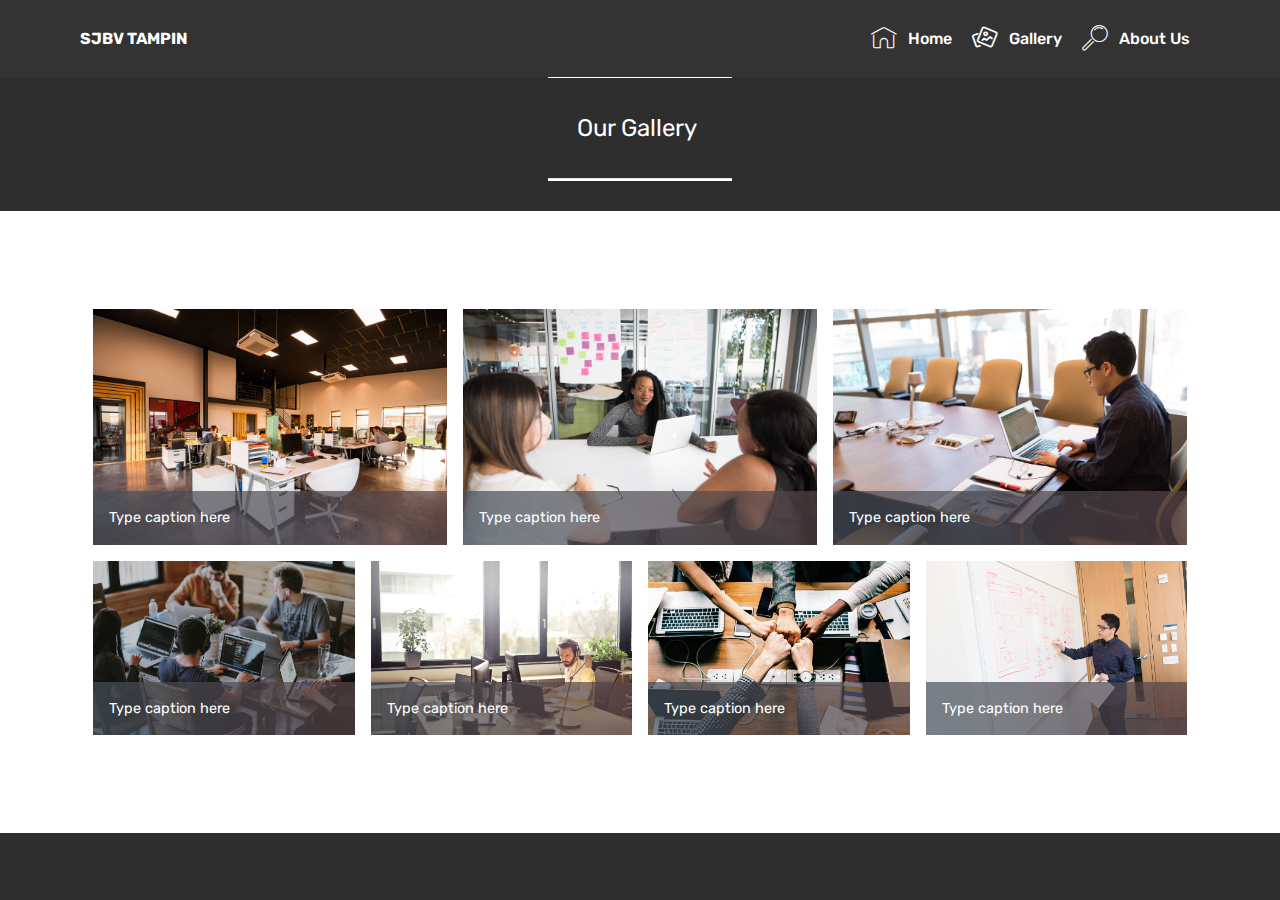
==== commit fac0d959: "create github pages" ====
--- a/page1.html
+++ b/page1.html
@@ -10,6 +10,7 @@
   <meta name="description" content="Web Page Creator Description">
   
   <title>Page 1</title>
+  <link rel="stylesheet" href="assets/web/assets/mobirise-icons-bold/mobirise-icons-bold.css">
   <link rel="stylesheet" href="assets/web/assets/mobirise-icons/mobirise-icons.css">
   <link rel="stylesheet" href="assets/tether/tether.min.css">
   <link rel="stylesheet" href="assets/bootstrap/css/bootstrap.min.css">
@@ -47,11 +48,10 @@
         <div class="collapse navbar-collapse" id="navbarSupportedContent">
             <ul class="navbar-nav nav-dropdown nav-right" data-app-modern-menu="true"><li class="nav-item">
                     <a class="nav-link link text-white display-4" href="https://mobirise.co">
-                        <span class="mbri-home mbr-iconfont mbr-iconfont-btn"></span>
-                        Services
-                    </a>
+                        </a>
                 </li><li class="nav-item"><a class="nav-link link text-white display-4" href="index.html">
-                        <span class="mbri-home mbr-iconfont mbr-iconfont-btn"><br></span>Home</a></li><li class="nav-item">
+                        <span class="mbri-home mbr-iconfont mbr-iconfont-btn"><br></span>Home</a></li><li class="nav-item"><a class="nav-link link text-white display-4" href="page1.html"><span class="mbrib-image-gallery mbr-iconfont mbr-iconfont-btn"></span>
+                        Gallery</a></li><li class="nav-item">
                     <a class="nav-link link text-white display-4" href="https://mobirise.co">
                         <span class="mbri-search mbr-iconfont mbr-iconfont-btn"></span>
                         About Us
@@ -62,7 +62,7 @@
     </nav>
 </section>
 
-<section class="engine"><a href="https://mobirise.info/u">bootstrap responsive templates</a></section><section class="mbr-section article content10 cid-rsYCvSXVvo" id="content10-5">
+<section class="engine"><a href="https://mobirise.info/l">free web templates</a></section><section class="mbr-section article content10 cid-rsYCvSXVvo" id="content10-5">
     
      
 
@@ -70,8 +70,7 @@
         <div class="inner-container" style="width: 66%;">
             <hr class="line" style="width: 25%;">
             <div class="section-text align-center mbr-white mbr-fonts-style display-5">
-                    Mobirise is one of the easiest website development tools available today. It also gives you the freedom to develop as many websites as you like given the fact that it is a desktop app.
-                </div>
+                    Our Gallery&nbsp;</div>
             <hr class="line" style="width: 25%;">
         </div>
     </div>
@@ -87,7 +86,7 @@
 
 </section>
 
-<section class="cid-rsYCJLYX3D" id="footer2-7">
+<section class="cid-rGPJDZOUvn mbr-reveal" id="footer2-o">
 
     
 
@@ -96,32 +95,20 @@
     <div class="container">
         <div class="media-container-row content mbr-white">
             <div class="col-12 col-md-3 mbr-fonts-style display-7">
-                <p class="mbr-text">
-                    <strong>Address</strong>
-                    <br>
-                    <br>1234 Street Name
-                    <br>City, AA 99999
-                    <br>
-                    <br>
-                    <br><strong>Contacts</strong>
-                    <br>
-                    <br>Email: support@mobirise.com
-                    <br>Phone: +1 (0) 000 0000 001
-                    <br>Fax: +1 (0) 000 0000 002
-                </p>
+                <p class="mbr-text">Address 
+<br>
+<br>Church of St. John Vianney
+<br>
+<br>Jln Seremban - Tampin, 73000 Tampin, Negeri Sembilan
+<br>
+<br>Contacts 
+<br>
+<br>Email: support@mobirise.com 
+<br>Phone: +606 441 7362 
+<br>Fax: +606 441 8005&nbsp;<br></p>
             </div>
             <div class="col-12 col-md-3 mbr-fonts-style display-7">
-                <p class="mbr-text">
-                    <strong>Links</strong>
-                    <br>
-                    <br><a class="text-primary" href="https://mobirise.co/">Website builder</a>
-                    <br><a class="text-primary" href="https://mobirise.co/">Download for Windows</a>
-                    <br><a class="text-primary" href="https://mobirise.co/">Download for Mac</a>
-                    <br>
-                    <br><strong>Feedback</strong>
-                    <br>
-                    <br>Please send us your ideas, bug reports, suggestions! Any feedback would be appreciated.
-                </p>
+                <p class="mbr-text"></p>
             </div>
             <div class="col-12 col-md-6">
                 <div class="google-map"><iframe frameborder="0" style="border:0" src="https://www.google.com/maps/embed/v1/place?key=AIzaSyAEIpgj38KyLFELm2bK9Y7krBkz1K-cMq8&amp;q=place_id:ChIJv-2jFGYDzjER6VJ4orP7Ztg" allowfullscreen=""></iframe></div>
@@ -135,42 +122,24 @@
             </div>
             <div class="media-container-row mbr-white">
                 <div class="col-sm-6 copyright">
-                    <p class="mbr-text mbr-fonts-style display-7">
-                        © Copyright 2019 Mobirise - All Rights Reserved
-                    </p>
+                    <p class="mbr-text mbr-fonts-style display-7"></p>
                 </div>
                 <div class="col-md-6">
                     <div class="social-list align-right">
                         <div class="soc-item">
-                            <a href="https://twitter.com/mobirise" target="_blank">
-                                <span class="socicon-twitter socicon mbr-iconfont mbr-iconfont-social"></span>
+                            <a href="https://www.facebook.com/pages/St-John-Vianney-Church-Tampin/231274814129132" target="_blank">
+                                <span class="mbr-iconfont mbr-iconfont-social socicon-facebook socicon"></span>
                             </a>
                         </div>
                         <div class="soc-item">
-                            <a href="https://www.facebook.com/pages/Mobirise/1616226671953247" target="_blank">
-                                <span class="socicon-facebook socicon mbr-iconfont mbr-iconfont-social"></span>
+                            <a href="https://www.youtube.com/channel/UCY18UYKvTZR1bLoMb1A1WYA/featured" target="_blank">
+                                <span class="mbr-iconfont mbr-iconfont-social socicon-youtube socicon"></span>
                             </a>
                         </div>
-                        <div class="soc-item">
-                            <a href="https://www.youtube.com/c/mobirise" target="_blank">
-                                <span class="socicon-youtube socicon mbr-iconfont mbr-iconfont-social"></span>
-                            </a>
-                        </div>
-                        <div class="soc-item">
-                            <a href="https://instagram.com/mobirise" target="_blank">
-                                <span class="socicon-instagram socicon mbr-iconfont mbr-iconfont-social"></span>
-                            </a>
-                        </div>
-                        <div class="soc-item">
-                            <a href="https://plus.google.com/u/0/+Mobirise" target="_blank">
-                                <span class="socicon-googleplus socicon mbr-iconfont mbr-iconfont-social"></span>
-                            </a>
-                        </div>
-                        <div class="soc-item">
-                            <a href="https://www.behance.net/Mobirise" target="_blank">
-                                <span class="socicon-behance socicon mbr-iconfont mbr-iconfont-social"></span>
-                            </a>
-                        </div>
+                        
+                        
+                        
+                        
                     </div>
                 </div>
             </div>
@@ -183,18 +152,18 @@
   <script src="assets/popper/popper.min.js"></script>
   <script src="assets/tether/tether.min.js"></script>
   <script src="assets/bootstrap/js/bootstrap.min.js"></script>
-  <script src="assets/smoothscroll/smooth-scroll.js"></script>
   <script src="assets/dropdown/js/nav-dropdown.js"></script>
   <script src="assets/dropdown/js/navbar-dropdown.js"></script>
+  <script src="assets/touchswipe/jquery.touch-swipe.min.js"></script>
+  <script src="assets/bootstrapcarouselswipe/bootstrap-carousel-swipe.js"></script>
+  <script src="assets/smoothscroll/smooth-scroll.js"></script>
+  <script src="assets/vimeoplayer/jquery.mb.vimeo_player.js"></script>
   <script src="assets/masonry/masonry.pkgd.min.js"></script>
   <script src="assets/imagesloaded/imagesloaded.pkgd.min.js"></script>
-  <script src="assets/bootstrapcarouselswipe/bootstrap-carousel-swipe.js"></script>
-  <script src="assets/vimeoplayer/jquery.mb.vimeo_player.js"></script>
-  <script src="assets/touchswipe/jquery.touch-swipe.min.js"></script>
   <script src="assets/theme/js/script.js"></script>
+  <script src="assets/slidervideo/script.js"></script>
   <script src="assets/gallery/player.min.js"></script>
   <script src="assets/gallery/script.js"></script>
-  <script src="assets/slidervideo/script.js"></script>
   
   
 </body>
--- a/assets/web/assets/mobirise-icons-bold/mobirise-icons-bold.css
+++ b/assets/web/assets/mobirise-icons-bold/mobirise-icons-bold.css
@@ -0,0 +1,476 @@
+@font-face {
+  font-family: 'mobirise-icons-bold';
+  src:  url('mobirise-icons-bold.eot?m1l4yr');
+  src:  url('mobirise-icons-bold.eot?m1l4yr#iefix') format('embedded-opentype'),
+    url('mobirise-icons-bold.ttf?m1l4yr') format('truetype'),
+    url('mobirise-icons-bold.woff?m1l4yr') format('woff'),
+    url('mobirise-icons-bold.svg?m1l4yr#mobirise-icons-bold') format('svg');
+  font-weight: normal;
+  font-style: normal;
+}
+
+[class^="mbrib-"], [class*="mbrib-"] {
+  /* use !important to prevent issues with browser extensions that change fonts */
+  font-family: 'mobirise-icons-bold' !important;
+  speak: none;
+  font-style: normal;
+  font-weight: normal;
+  font-variant: normal;
+  text-transform: none;
+  line-height: 1;
+
+  /* Better Font Rendering =========== */
+  -webkit-font-smoothing: antialiased;
+  -moz-osx-font-smoothing: grayscale;
+}
+
+.mbrib-add-submenu:before {
+  content: "\e900";
+}
+.mbrib-alert:before {
+  content: "\e901";
+}
+.mbrib-align-center:before {
+  content: "\e902";
+}
+.mbrib-align-justify:before {
+  content: "\e903";
+}
+.mbrib-align-left:before {
+  content: "\e904";
+}
+.mbrib-align-right:before {
+  content: "\e905";
+}
+.mbrib-android:before {
+  content: "\e906";
+}
+.mbrib-apple:before {
+  content: "\e907";
+}
+.mbrib-arrow-down:before {
+  content: "\e908";
+}
+.mbrib-arrow-next:before {
+  content: "\e909";
+}
+.mbrib-arrow-prev:before {
+  content: "\e90a";
+}
+.mbrib-arrow-up:before {
+  content: "\e90b";
+}
+.mbrib-bold:before {
+  content: "\e90c";
+}
+.mbrib-bookmark:before {
+  content: "\e90d";
+}
+.mbrib-bootstrap:before {
+  content: "\e90e";
+}
+.mbrib-briefcase:before {
+  content: "\e90f";
+}
+.mbrib-browse:before {
+  content: "\e910";
+}
+.mbrib-bulleted-list:before {
+  content: "\e911";
+}
+.mbrib-calendar:before {
+  content: "\e912";
+}
+.mbrib-camera:before {
+  content: "\e913";
+}
+.mbrib-cart-add:before {
+  content: "\e914";
+}
+.mbrib-cart-full:before {
+  content: "\e915";
+}
+.mbrib-cash:before {
+  content: "\e916";
+}
+.mbrib-change-style:before {
+  content: "\e917";
+}
+.mbrib-chat:before {
+  content: "\e918";
+}
+.mbrib-clock:before {
+  content: "\e919";
+}
+.mbrib-close:before {
+  content: "\e91a";
+}
+.mbrib-cloud:before {
+  content: "\e91b";
+}
+.mbrib-code:before {
+  content: "\e91c";
+}
+.mbrib-contact-form:before {
+  content: "\e91d";
+}
+.mbrib-credit-card:before {
+  content: "\e91e";
+}
+.mbrib-cursor-click:before {
+  content: "\e91f";
+}
+.mbrib-cust-feedback:before {
+  content: "\e920";
+}
+.mbrib-database:before {
+  content: "\e921";
+}
+.mbrib-delivery:before {
+  content: "\e922";
+}
+.mbrib-desktop:before {
+  content: "\e923";
+}
+.mbrib-devices:before {
+  content: "\e924";
+}
+.mbrib-down:before {
+  content: "\e925";
+}
+.mbrib-download:before {
+  content: "\e926";
+}
+.mbrib-drag-n-drop:before {
+  content: "\e927";
+}
+.mbrib-drag-n-drop2:before {
+  content: "\e928";
+}
+.mbrib-edit:before {
+  content: "\e929";
+}
+.mbrib-edit2:before {
+  content: "\e92a";
+}
+.mbrib-error:before {
+  content: "\e92b";
+}
+.mbrib-extension:before {
+  content: "\e92c";
+}
+.mbrib-features:before {
+  content: "\e92d";
+}
+.mbrib-file:before {
+  content: "\e92e";
+}
+.mbrib-flag:before {
+  content: "\e92f";
+}
+.mbrib-folder:before {
+  content: "\e930";
+}
+.mbrib-gift:before {
+  content: "\e931";
+}
+.mbrib-github:before {
+  content: "\e932";
+}
+.mbrib-globe-2:before {
+  content: "\e933";
+}
+.mbrib-globe:before {
+  content: "\e934";
+}
+.mbrib-growing-chart:before {
+  content: "\e935";
+}
+.mbrib-hearth:before {
+  content: "\e936";
+}
+.mbrib-help:before {
+  content: "\e937";
+}
+.mbrib-home:before {
+  content: "\e938";
+}
+.mbrib-hot-cup:before {
+  content: "\e939";
+}
+.mbrib-idea:before {
+  content: "\e93a";
+}
+.mbrib-image-gallery:before {
+  content: "\e93b";
+}
+.mbrib-image-slider:before {
+  content: "\e93c";
+}
+.mbrib-info:before {
+  content: "\e93d";
+}
+.mbrib-italic:before {
+  content: "\e93e";
+}
+.mbrib-key:before {
+  content: "\e93f";
+}
+.mbrib-laptop:before {
+  content: "\e940";
+}
+.mbrib-layers:before {
+  content: "\e941";
+}
+.mbrib-left-right:before {
+  content: "\e942";
+}
+.mbrib-left:before {
+  content: "\e943";
+}
+.mbrib-letter:before {
+  content: "\e944";
+}
+.mbrib-like:before {
+  content: "\e945";
+}
+.mbrib-link:before {
+  content: "\e946";
+}
+.mbrib-lock:before {
+  content: "\e947";
+}
+.mbrib-login:before {
+  content: "\e948";
+}
+.mbrib-logout:before {
+  content: "\e949";
+}
+.mbrib-magic-stick:before {
+  content: "\e94a";
+}
+.mbrib-map-pin:before {
+  content: "\e94b";
+}
+.mbrib-menu:before {
+  content: "\e94c";
+}
+.mbrib-mobile:before {
+  content: "\e94d";
+}
+.mbrib-mobile2:before {
+  content: "\e94e";
+}
+.mbrib-mobirise:before {
+  content: "\e94f";
+}
+.mbrib-more-horizontal:before {
+  content: "\e950";
+}
+.mbrib-more-vertical:before {
+  content: "\e951";
+}
+.mbrib-music:before {
+  content: "\e952";
+}
+.mbrib-new-file:before {
+  content: "\e953";
+}
+.mbrib-numbered-list:before {
+  content: "\e954";
+}
+.mbrib-opened-folder:before {
+  content: "\e955";
+}
+.mbrib-pages:before {
+  content: "\e956";
+}
+.mbrib-paper-plane:before {
+  content: "\e957";
+}
+.mbrib-paperclip:before {
+  content: "\e958";
+}
+.mbrib-photo:before {
+  content: "\e959";
+}
+.mbrib-photos:before {
+  content: "\e95a";
+}
+.mbrib-pin:before {
+  content: "\e95b";
+}
+.mbrib-play:before {
+  content: "\e95c";
+}
+.mbrib-plus:before {
+  content: "\e95d";
+}
+.mbrib-preview:before {
+  content: "\e95e";
+}
+.mbrib-print:before {
+  content: "\e95f";
+}
+.mbrib-protect:before {
+  content: "\e960";
+}
+.mbrib-question:before {
+  content: "\e961";
+}
+.mbrib-quote-left:before {
+  content: "\e962";
+}
+.mbrib-quote-right:before {
+  content: "\e963";
+}
+.mbrib-redo:before {
+  content: "\e964";
+}
+.mbrib-refresh:before {
+  content: "\e965";
+}
+.mbrib-responsive:before {
+  content: "\e966";
+}
+.mbrib-right:before {
+  content: "\e967";
+}
+.mbrib-rocket:before {
+  content: "\e968";
+}
+.mbrib-sad-face:before {
+  content: "\e969";
+}
+.mbrib-sale:before {
+  content: "\e96a";
+}
+.mbrib-save:before {
+  content: "\e96b";
+}
+.mbrib-search:before {
+  content: "\e96c";
+}
+.mbrib-setting:before {
+  content: "\e96d";
+}
+.mbrib-setting2:before {
+  content: "\e96e";
+}
+.mbrib-setting3:before {
+  content: "\e96f";
+}
+.mbrib-share:before {
+  content: "\e970";
+}
+.mbrib-shopping-bag:before {
+  content: "\e971";
+}
+.mbrib-shopping-basket:before {
+  content: "\e972";
+}
+.mbrib-shopping-cart:before {
+  content: "\e973";
+}
+.mbrib-sites:before {
+  content: "\e974";
+}
+.mbrib-smile-face:before {
+  content: "\e975";
+}
+.mbrib-speed:before {
+  content: "\e976";
+}
+.mbrib-star:before {
+  content: "\e977";
+}
+.mbrib-success:before {
+  content: "\e978";
+}
+.mbrib-sun:before {
+  content: "\e979";
+}
+.mbrib-sun2:before {
+  content: "\e97a";
+}
+.mbrib-tablet-vertical:before {
+  content: "\e97b";
+}
+.mbrib-tablet:before {
+  content: "\e97c";
+}
+.mbrib-target:before {
+  content: "\e97d";
+}
+.mbrib-timer:before {
+  content: "\e97e";
+}
+.mbrib-to-ftp:before {
+  content: "\e97f";
+}
+.mbrib-to-local-drive:before {
+  content: "\e980";
+}
+.mbrib-touch-swipe:before {
+  content: "\e981";
+}
+.mbrib-touch:before {
+  content: "\e982";
+}
+.mbrib-trash:before {
+  content: "\e983";
+}
+.mbrib-underline:before {
+  content: "\e984";
+}
+.mbrib-undo:before {
+  content: "\e985";
+}
+.mbrib-unlink:before {
+  content: "\e986";
+}
+.mbrib-unlock:before {
+  content: "\e987";
+}
+.mbrib-up-down:before {
+  content: "\e988";
+}
+.mbrib-up:before {
+  content: "\e989";
+}
+.mbrib-update:before {
+  content: "\e98a";
+}
+.mbrib-upload:before {
+  content: "\e98b";
+}
+.mbrib-user:before {
+  content: "\e98c";
+}
+.mbrib-user2:before {
+  content: "\e98d";
+}
+.mbrib-users:before {
+  content: "\e98e";
+}
+.mbrib-video-play:before {
+  content: "\e98f";
+}
+.mbrib-video:before {
+  content: "\e990";
+}
+.mbrib-watch:before {
+  content: "\e991";
+}
+.mbrib-website-theme:before {
+  content: "\e992";
+}
+.mbrib-wifi:before {
+  content: "\e993";
+}
+.mbrib-windows:before {
+  content: "\e994";
+}
+.mbrib-zoom-out:before {
+  content: "\e995";
+}
--- a/assets/mobirise/css/mbr-additional.css
+++ b/assets/mobirise/css/mbr-additional.css
@@ -1,5 +1,4 @@
-@import url(https://fonts.googleapis.com/css?family=Fredoka+One:400);
-@import url(https://fonts.googleapis.com/css?family=Luckiest+Guy:400);
+@import url(https://fonts.googleapis.com/css?family=Roboto:100,100i,300,300i,400,400i,500,500i,700,700i,900,900i);
 @import url(https://fonts.googleapis.com/css?family=Rubik:300,300i,400,400i,500,500i,700,700i,900,900i);
 
 
@@ -22,14 +21,14 @@
   line-height: 1.6;
 }
 .display-1 {
-  font-family: 'Fredoka One', display;
+  font-family: 'Roboto', sans-serif;
   font-size: 4.25rem;
 }
 .display-1 > .mbr-iconfont {
   font-size: 6.8rem;
 }
 .display-2 {
-  font-family: 'Luckiest Guy', display;
+  font-family: 'Rubik', sans-serif;
   font-size: 3.2rem;
 }
 .display-2 > .mbr-iconfont {
@@ -2050,7 +2049,7 @@
   display: none;
 }
 .cid-rsYCvSXVvo {
-  padding-top: 30px;
+  padding-top: 75px;
   padding-bottom: 30px;
   background-color: #2e2e2e;
 }
@@ -2545,34 +2544,34 @@
   transition: 0.2s background ease-in-out;
   background: linear-gradient(to left, #554346, #45505b) !important;
 }
-.cid-rsYCJLYX3D {
+.cid-rGPJDZOUvn {
   padding-top: 60px;
   padding-bottom: 60px;
   background-color: #2e2e2e;
 }
 @media (max-width: 767px) {
-  .cid-rsYCJLYX3D .content {
+  .cid-rGPJDZOUvn .content {
     text-align: center;
   }
-  .cid-rsYCJLYX3D .content > div:not(:last-child) {
+  .cid-rGPJDZOUvn .content > div:not(:last-child) {
     margin-bottom: 2rem;
   }
 }
-.cid-rsYCJLYX3D .map {
+.cid-rGPJDZOUvn .map {
   height: 18.75rem;
 }
 @media (max-width: 767px) {
-  .cid-rsYCJLYX3D .footer-lower .copyright {
+  .cid-rGPJDZOUvn .footer-lower .copyright {
     margin-bottom: 1rem;
     text-align: center;
   }
 }
-.cid-rsYCJLYX3D .footer-lower hr {
+.cid-rGPJDZOUvn .footer-lower hr {
   margin: 1rem 0;
   border-color: #fff;
   opacity: .05;
 }
-.cid-rsYCJLYX3D .footer-lower .social-list {
+.cid-rGPJDZOUvn .footer-lower .social-list {
   padding-left: 0;
   margin-bottom: 0;
   list-style: none;
@@ -2582,37 +2581,37 @@
   -webkit-flex-wrap: wrap;
   flex-wrap: wrap;
 }
-.cid-rsYCJLYX3D .footer-lower .social-list .mbr-iconfont-social {
+.cid-rGPJDZOUvn .footer-lower .social-list .mbr-iconfont-social {
   font-size: 1.3rem;
   color: #fff;
 }
-.cid-rsYCJLYX3D .footer-lower .social-list .soc-item {
+.cid-rGPJDZOUvn .footer-lower .social-list .soc-item {
   margin: 0 .5rem;
 }
-.cid-rsYCJLYX3D .footer-lower .social-list a {
+.cid-rGPJDZOUvn .footer-lower .social-list a {
   margin: 0;
   opacity: .5;
   -webkit-transition: .2s linear;
   transition: .2s linear;
 }
-.cid-rsYCJLYX3D .footer-lower .social-list a:hover {
+.cid-rGPJDZOUvn .footer-lower .social-list a:hover {
   opacity: 1;
 }
 @media (max-width: 767px) {
-  .cid-rsYCJLYX3D .footer-lower .social-list {
+  .cid-rGPJDZOUvn .footer-lower .social-list {
     -webkit-justify-content: center;
     justify-content: center;
   }
 }
-.cid-rsYCJLYX3D .google-map {
+.cid-rGPJDZOUvn .google-map {
   height: 25rem;
   position: relative;
 }
-.cid-rsYCJLYX3D .google-map iframe {
+.cid-rGPJDZOUvn .google-map iframe {
   height: 100%;
   width: 100%;
 }
-.cid-rsYCJLYX3D .google-map [data-state-details] {
+.cid-rGPJDZOUvn .google-map [data-state-details] {
   color: #6b6763;
   font-family: Montserrat;
   height: 1.5em;
@@ -2624,10 +2623,10 @@
   top: 50%;
   width: 100%;
 }
-.cid-rsYCJLYX3D .google-map[data-state] {
+.cid-rGPJDZOUvn .google-map[data-state] {
   background: #e9e5dc;
 }
-.cid-rsYCJLYX3D .google-map[data-state="loading"] [data-state-details] {
+.cid-rGPJDZOUvn .google-map[data-state="loading"] [data-state-details] {
   display: none;
 }
 .cid-rsYBZojBMp .navbar {
@@ -3145,34 +3144,34 @@
   display: flex;
   flex-direction: column-reverse;
 }
-.cid-rsYDdx0h5O {
+.cid-rGPKmyOURk {
   padding-top: 60px;
   padding-bottom: 60px;
   background-color: #2e2e2e;
 }
 @media (max-width: 767px) {
-  .cid-rsYDdx0h5O .content {
+  .cid-rGPKmyOURk .content {
     text-align: center;
   }
-  .cid-rsYDdx0h5O .content > div:not(:last-child) {
+  .cid-rGPKmyOURk .content > div:not(:last-child) {
     margin-bottom: 2rem;
   }
 }
-.cid-rsYDdx0h5O .map {
+.cid-rGPKmyOURk .map {
   height: 18.75rem;
 }
 @media (max-width: 767px) {
-  .cid-rsYDdx0h5O .footer-lower .copyright {
+  .cid-rGPKmyOURk .footer-lower .copyright {
     margin-bottom: 1rem;
     text-align: center;
   }
 }
-.cid-rsYDdx0h5O .footer-lower hr {
+.cid-rGPKmyOURk .footer-lower hr {
   margin: 1rem 0;
   border-color: #fff;
   opacity: .05;
 }
-.cid-rsYDdx0h5O .footer-lower .social-list {
+.cid-rGPKmyOURk .footer-lower .social-list {
   padding-left: 0;
   margin-bottom: 0;
   list-style: none;
@@ -3182,37 +3181,37 @@
   -webkit-flex-wrap: wrap;
   flex-wrap: wrap;
 }
-.cid-rsYDdx0h5O .footer-lower .social-list .mbr-iconfont-social {
+.cid-rGPKmyOURk .footer-lower .social-list .mbr-iconfont-social {
   font-size: 1.3rem;
   color: #fff;
 }
-.cid-rsYDdx0h5O .footer-lower .social-list .soc-item {
+.cid-rGPKmyOURk .footer-lower .social-list .soc-item {
   margin: 0 .5rem;
 }
-.cid-rsYDdx0h5O .footer-lower .social-list a {
+.cid-rGPKmyOURk .footer-lower .social-list a {
   margin: 0;
   opacity: .5;
   -webkit-transition: .2s linear;
   transition: .2s linear;
 }
-.cid-rsYDdx0h5O .footer-lower .social-list a:hover {
+.cid-rGPKmyOURk .footer-lower .social-list a:hover {
   opacity: 1;
 }
 @media (max-width: 767px) {
-  .cid-rsYDdx0h5O .footer-lower .social-list {
+  .cid-rGPKmyOURk .footer-lower .social-list {
     -webkit-justify-content: center;
     justify-content: center;
   }
 }
-.cid-rsYDdx0h5O .google-map {
+.cid-rGPKmyOURk .google-map {
   height: 25rem;
   position: relative;
 }
-.cid-rsYDdx0h5O .google-map iframe {
+.cid-rGPKmyOURk .google-map iframe {
   height: 100%;
   width: 100%;
 }
-.cid-rsYDdx0h5O .google-map [data-state-details] {
+.cid-rGPKmyOURk .google-map [data-state-details] {
   color: #6b6763;
   font-family: Montserrat;
   height: 1.5em;
@@ -3224,10 +3223,10 @@
   top: 50%;
   width: 100%;
 }
-.cid-rsYDdx0h5O .google-map[data-state] {
+.cid-rGPKmyOURk .google-map[data-state] {
   background: #e9e5dc;
 }
-.cid-rsYDdx0h5O .google-map[data-state="loading"] [data-state-details] {
+.cid-rGPKmyOURk .google-map[data-state="loading"] [data-state-details] {
   display: none;
 }
 .cid-rsYBZojBMp .navbar {
@@ -3672,34 +3671,34 @@
 .cid-rsYSDzCPA3 .team-item .item-caption {
   background: #efefef;
 }
-.cid-rsYRZiZAv7 {
+.cid-rGPKqN11yq {
   padding-top: 60px;
   padding-bottom: 60px;
   background-color: #2e2e2e;
 }
 @media (max-width: 767px) {
-  .cid-rsYRZiZAv7 .content {
+  .cid-rGPKqN11yq .content {
     text-align: center;
   }
-  .cid-rsYRZiZAv7 .content > div:not(:last-child) {
+  .cid-rGPKqN11yq .content > div:not(:last-child) {
     margin-bottom: 2rem;
   }
 }
-.cid-rsYRZiZAv7 .map {
+.cid-rGPKqN11yq .map {
   height: 18.75rem;
 }
 @media (max-width: 767px) {
-  .cid-rsYRZiZAv7 .footer-lower .copyright {
+  .cid-rGPKqN11yq .footer-lower .copyright {
     margin-bottom: 1rem;
     text-align: center;
   }
 }
-.cid-rsYRZiZAv7 .footer-lower hr {
+.cid-rGPKqN11yq .footer-lower hr {
   margin: 1rem 0;
   border-color: #fff;
   opacity: .05;
 }
-.cid-rsYRZiZAv7 .footer-lower .social-list {
+.cid-rGPKqN11yq .footer-lower .social-list {
   padding-left: 0;
   margin-bottom: 0;
   list-style: none;
@@ -3709,37 +3708,37 @@
   -webkit-flex-wrap: wrap;
   flex-wrap: wrap;
 }
-.cid-rsYRZiZAv7 .footer-lower .social-list .mbr-iconfont-social {
+.cid-rGPKqN11yq .footer-lower .social-list .mbr-iconfont-social {
   font-size: 1.3rem;
   color: #fff;
 }
-.cid-rsYRZiZAv7 .footer-lower .social-list .soc-item {
+.cid-rGPKqN11yq .footer-lower .social-list .soc-item {
   margin: 0 .5rem;
 }
-.cid-rsYRZiZAv7 .footer-lower .social-list a {
+.cid-rGPKqN11yq .footer-lower .social-list a {
   margin: 0;
   opacity: .5;
   -webkit-transition: .2s linear;
   transition: .2s linear;
 }
-.cid-rsYRZiZAv7 .footer-lower .social-list a:hover {
+.cid-rGPKqN11yq .footer-lower .social-list a:hover {
   opacity: 1;
 }
 @media (max-width: 767px) {
-  .cid-rsYRZiZAv7 .footer-lower .social-list {
+  .cid-rGPKqN11yq .footer-lower .social-list {
     -webkit-justify-content: center;
     justify-content: center;
   }
 }
-.cid-rsYRZiZAv7 .google-map {
+.cid-rGPKqN11yq .google-map {
   height: 25rem;
   position: relative;
 }
-.cid-rsYRZiZAv7 .google-map iframe {
+.cid-rGPKqN11yq .google-map iframe {
   height: 100%;
   width: 100%;
 }
-.cid-rsYRZiZAv7 .google-map [data-state-details] {
+.cid-rGPKqN11yq .google-map [data-state-details] {
   color: #6b6763;
   font-family: Montserrat;
   height: 1.5em;
@@ -3751,9 +3750,9 @@
   top: 50%;
   width: 100%;
 }
-.cid-rsYRZiZAv7 .google-map[data-state] {
+.cid-rGPKqN11yq .google-map[data-state] {
   background: #e9e5dc;
 }
-.cid-rsYRZiZAv7 .google-map[data-state="loading"] [data-state-details] {
+.cid-rGPKqN11yq .google-map[data-state="loading"] [data-state-details] {
   display: none;
 }
